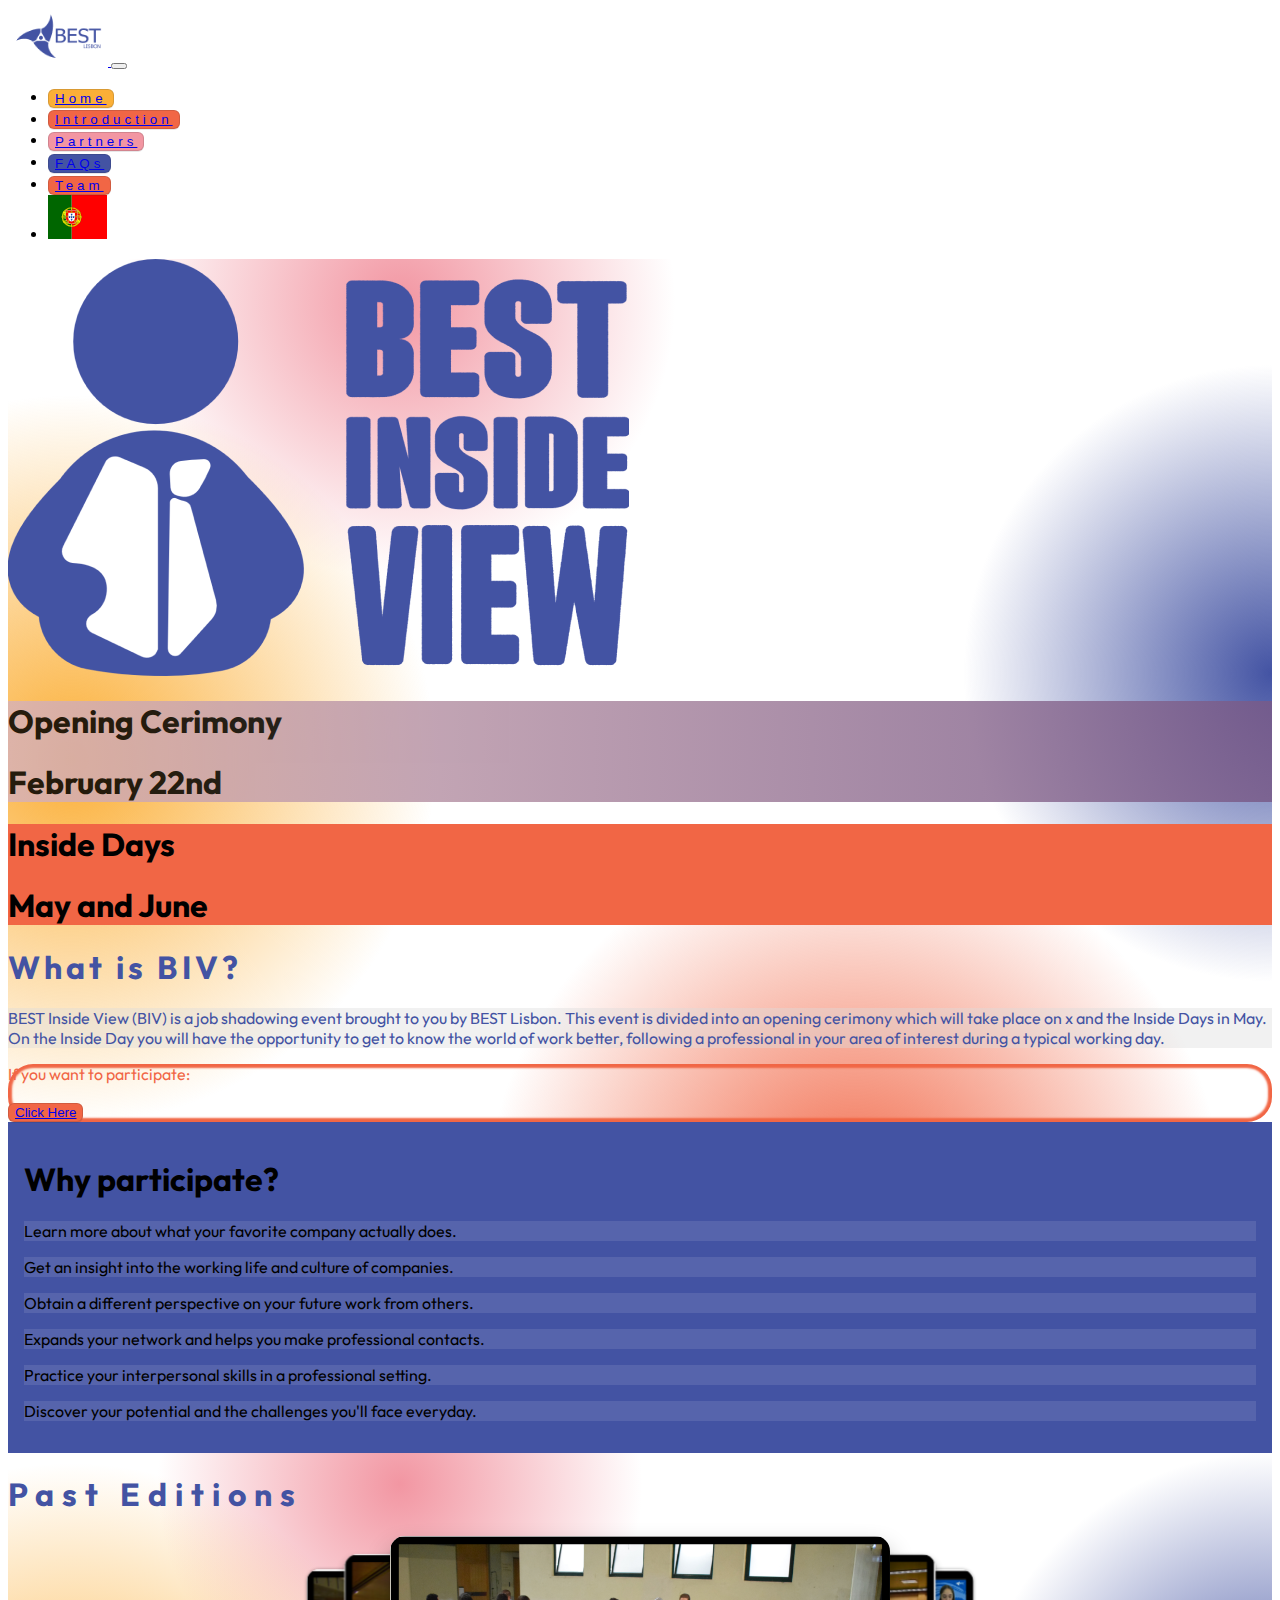
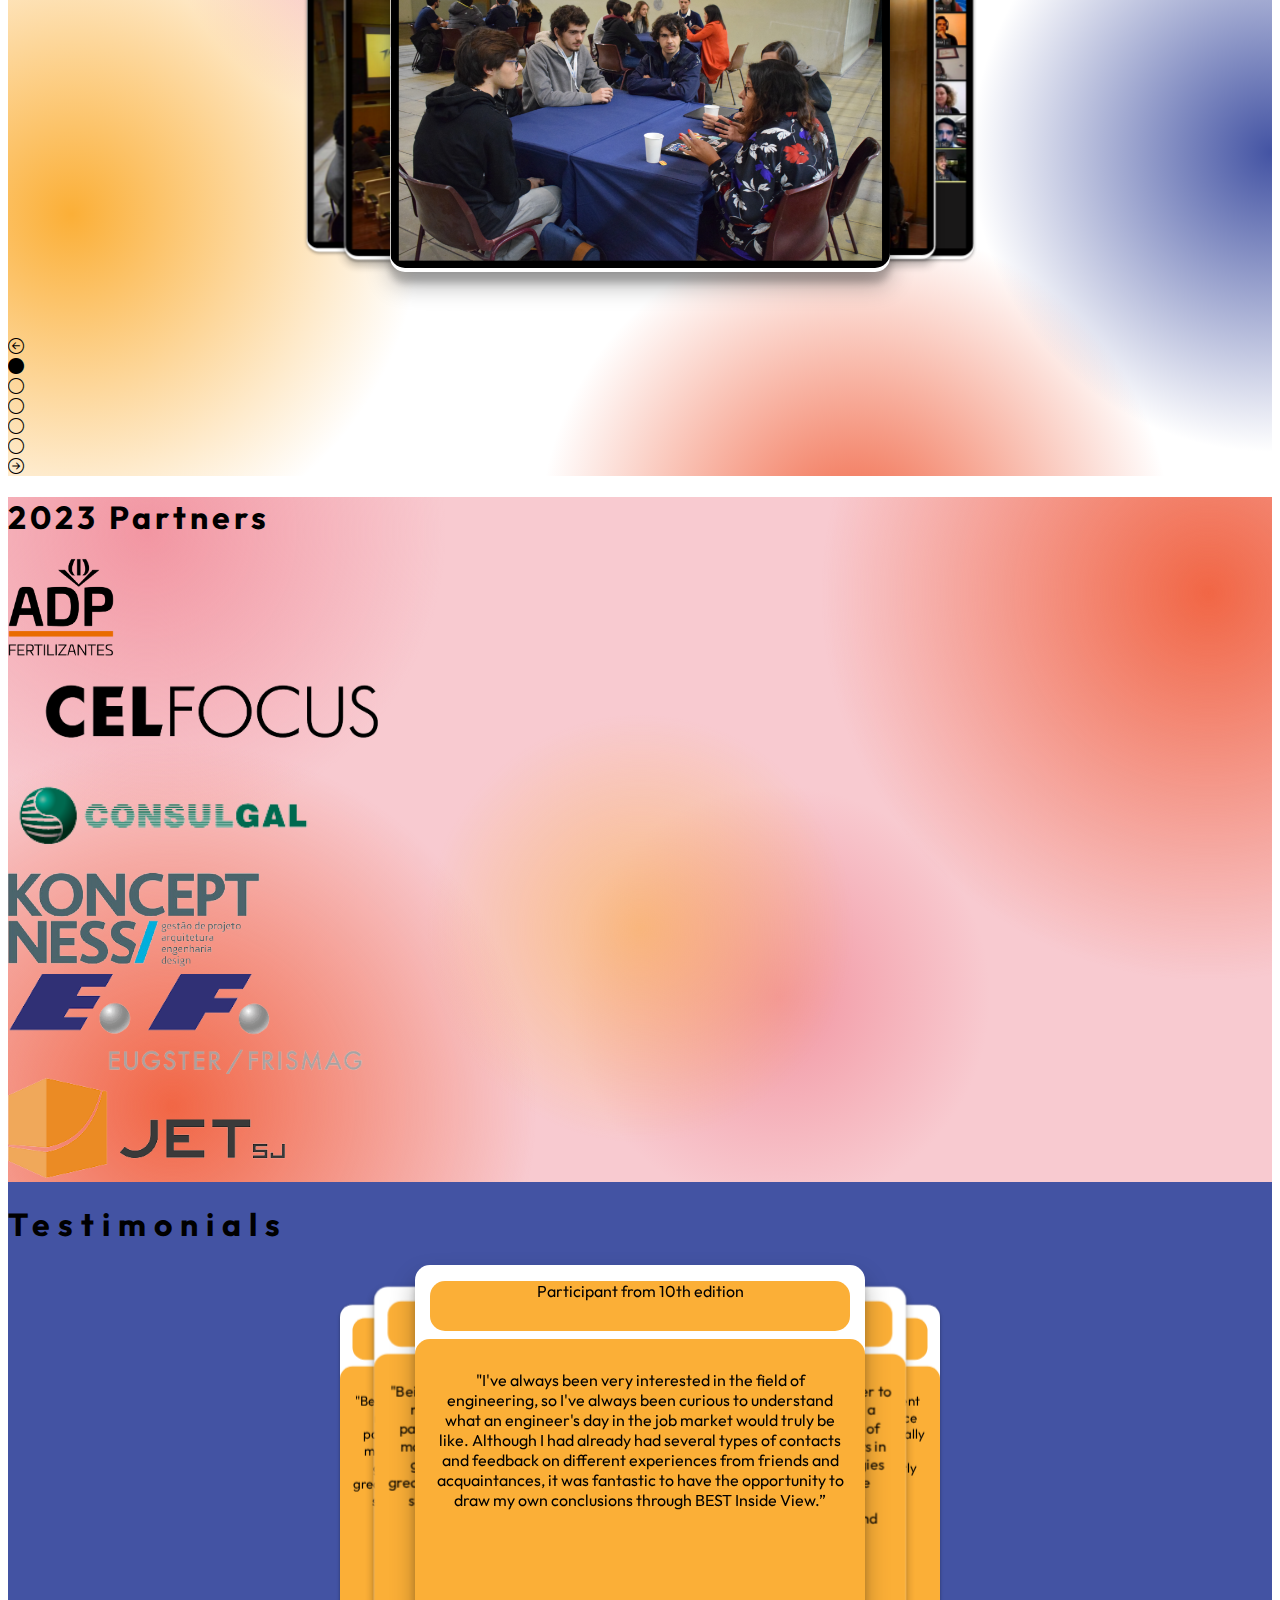
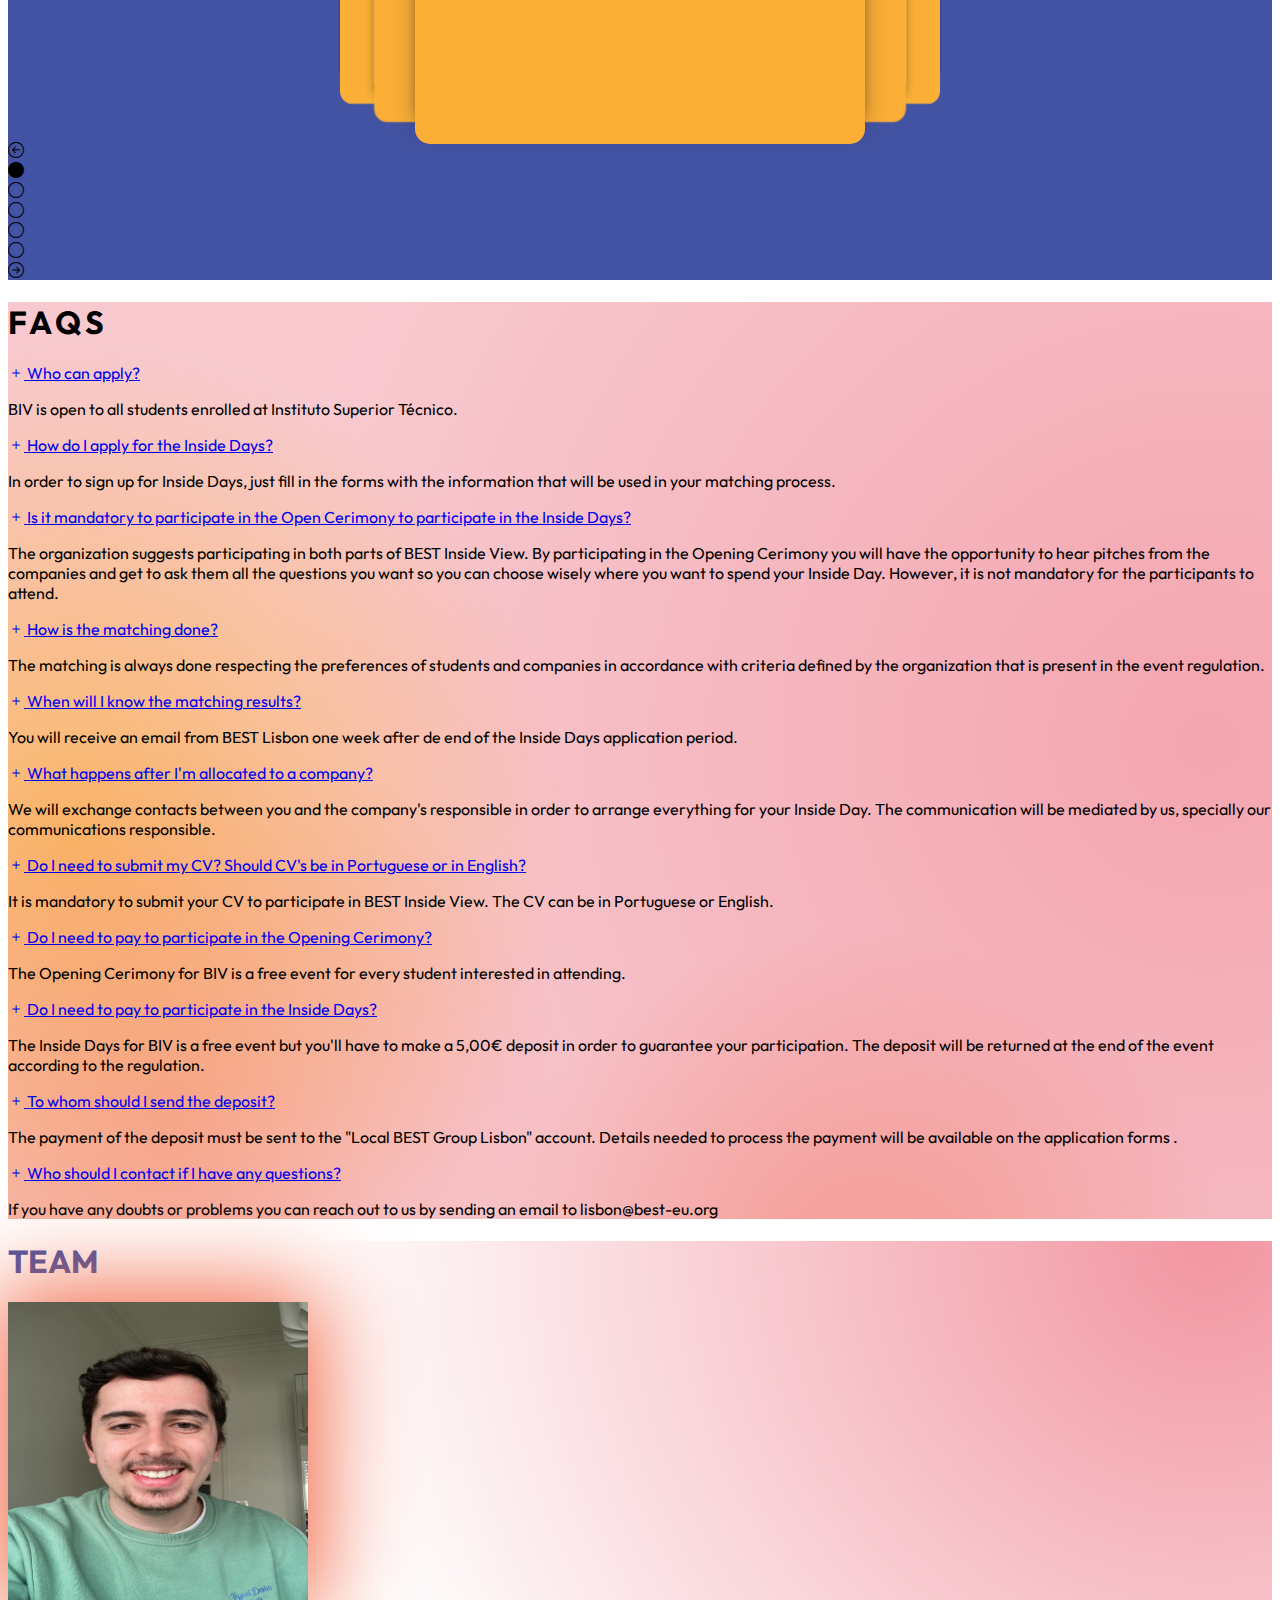
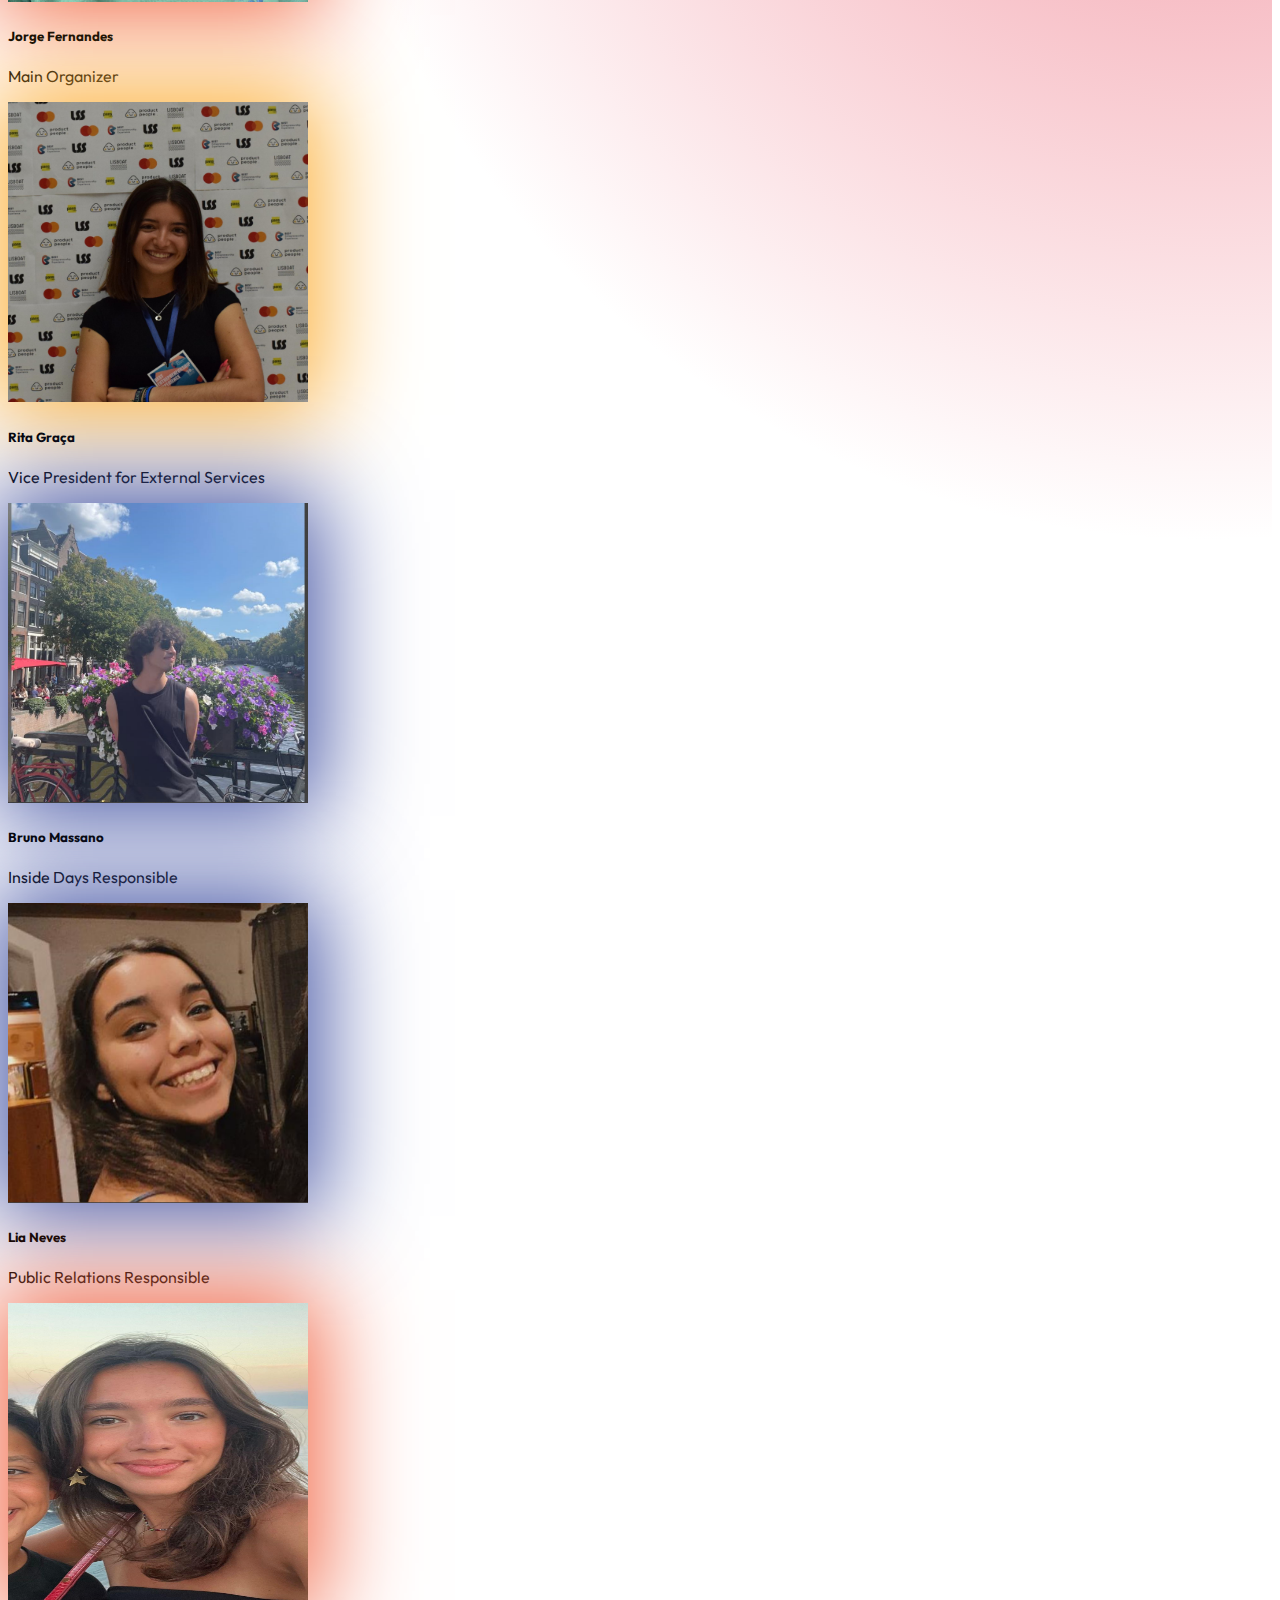
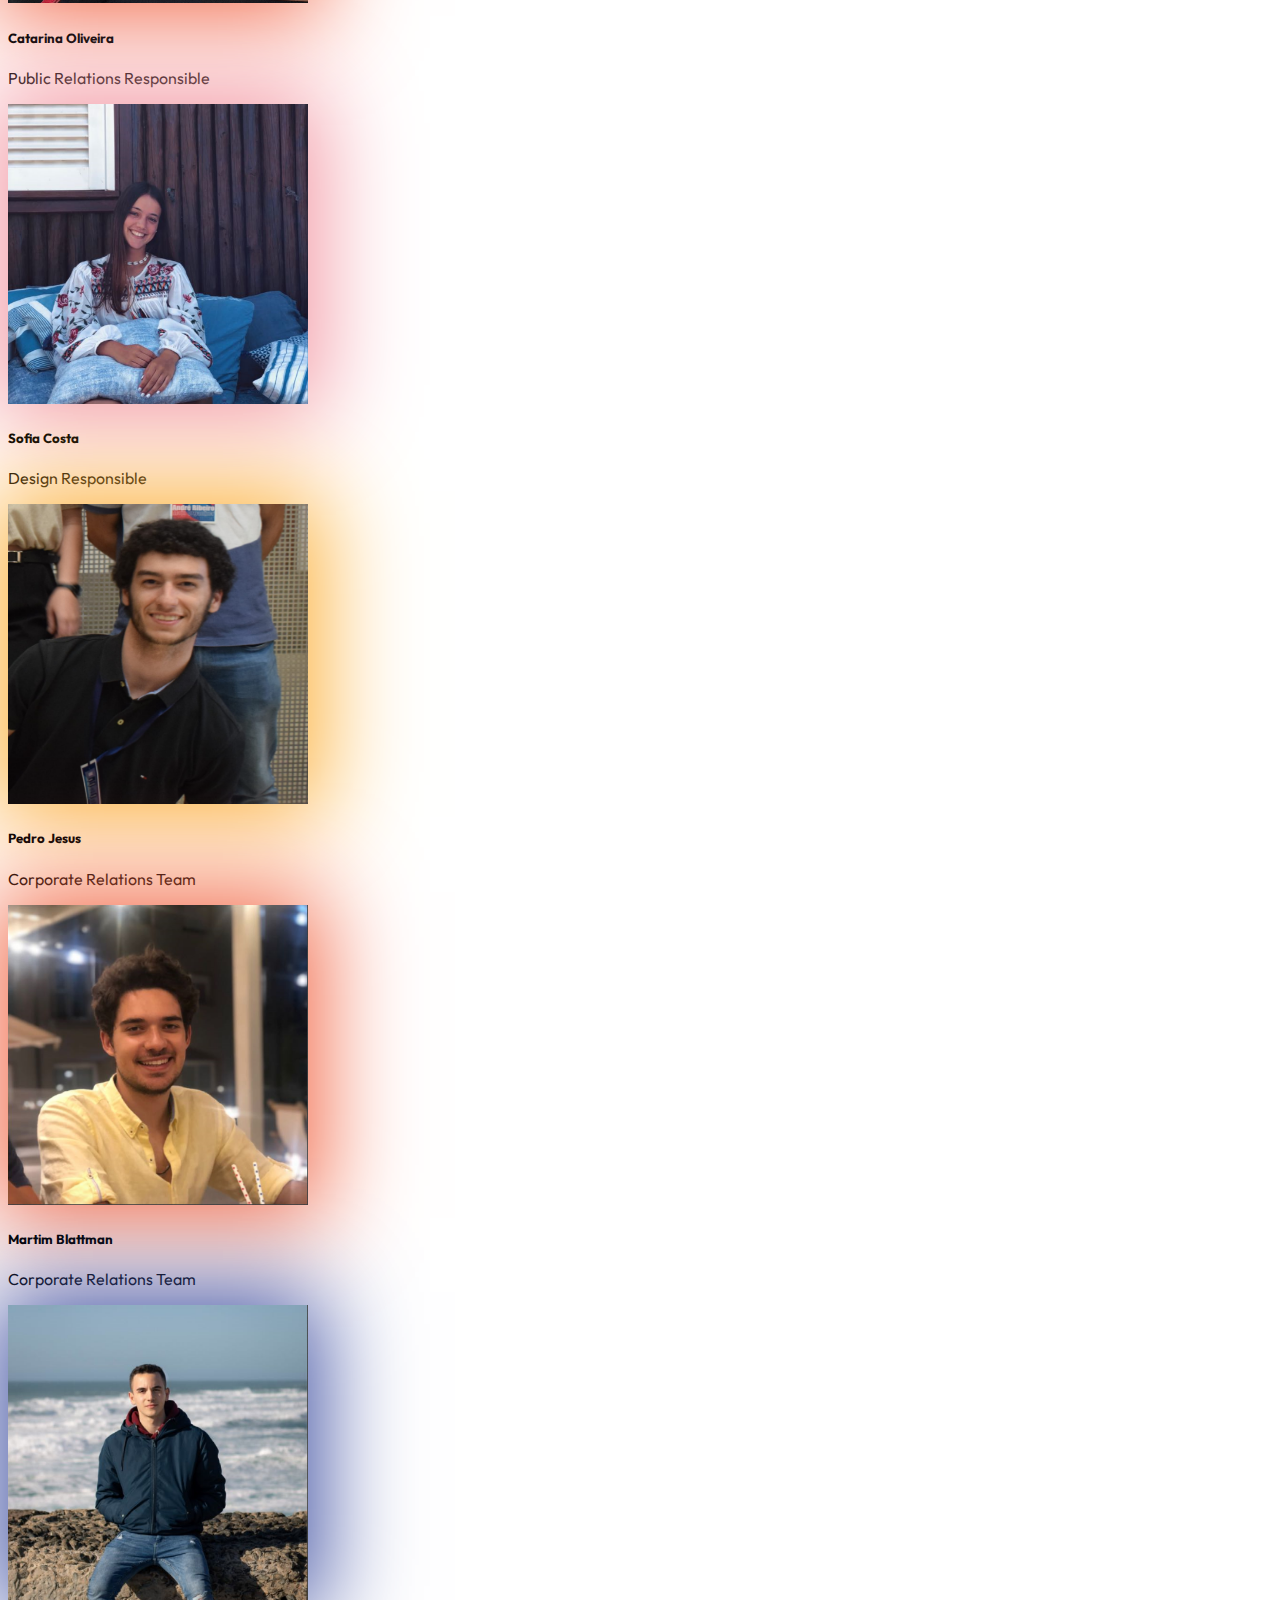
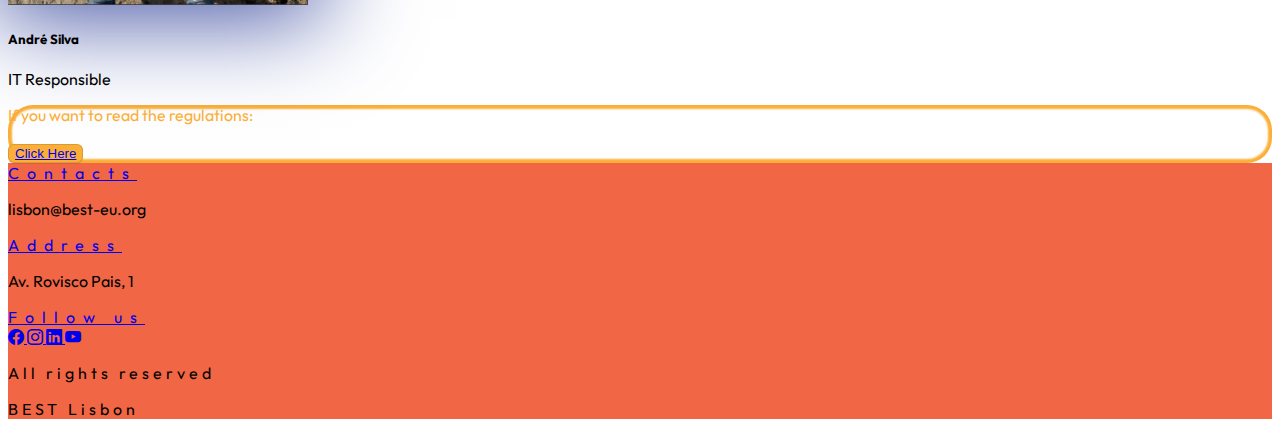
==== index.html @ 92c10d47 "pt version and finishing up" ====
<!DOCTYPE html>
<html lang="en">

<head>
  <meta charset="UTF-8">
  <meta name="viewport" content="width=device-width, initial-scale=1.0">
  <title>BEST Inside View</title>
  <link rel="preconnect" href="https://fonts.googleapis.com">
  <link rel="preconnect" href="https://fonts.gstatic.com" crossorigin>
  <link rel="stylesheet" href="https://cdn.jsdelivr.net/npm/bootstrap-icons@1.11.2/font/bootstrap-icons.min.css">
  <link href="https://fonts.googleapis.com/css2?family=Outfit:wght@100;200;300;400;500;600;700;800;900&display=swap"
    rel="stylesheet">
  <link rel="stylesheet" href="./static/style.css">
  <link rel="stylesheet" href="./static/carousel.css">
  <link rel="stylesheet" href="./static/custom_buttons.css">
  <link href="./images/biv.ico" rel="icon">
  <link href="https://cdn.jsdelivr.net/npm/bootstrap@5.3.2/dist/css/bootstrap.min.css" rel="stylesheet"
    integrity="sha384-T3c6CoIi6uLrA9TneNEoa7RxnatzjcDSCmG1MXxSR1GAsXEV/Dwwykc2MPK8M2HN" crossorigin="anonymous">
</head>

<body class="bg-light">
  <nav class="navbar sticky-top semi-transparent navbar-expand-lg shadow-lg">
    <div class="container-lg">
      <a class="navbar-brand" href="https://best.tecnico.ulisboa.pt/">
        <img src="./images/bestlisbon.png" width="100" height="58" alt="BEST Lisbon Logo" class="img-fluid">
      </a>
      <button class="navbar-toggler" type="button" data-bs-toggle="collapse" data-bs-target="#navbarSupportedContent"
        aria-controls="navbarSupportedContent" aria-expanded="false" aria-label="Toggle navigation">
        <span class="navbar-toggler-icon"></span>
      </button>
      <div class="collapse navbar-collapse" id="navbarSupportedContent">
        <ul class="navbar-nav d-flex ms-auto mb-2 mb-lg-0">
          <li class="nav-item px-2 my-2 my-lg-0">
            <button type="button" class="my-btn my-btn-yellow px-3 w-100">
              <a class="nav-link active text-white fw-semibold wider-letter-spacing" href="#">Home</a>
            </button>
          </li>
          <li class="nav-item px-2 my-2 my-lg-0">
            <button type="button" class="my-btn my-btn-orange px-3 w-100">
              <a class="nav-link active text-white fw-semibold wider-letter-spacing" href="#">Introduction</a>
            </button>
          </li>
          <li class="nav-item px-2 my-2 my-lg-0">
            <button type="button" class="my-btn my-btn-pink px-3 w-100">
              <a class="nav-link active text-white fw-semibold wider-letter-spacing" href="#partners">Partners</a>
            </button>
          </li>
          <li class="nav-item px-2 my-2 my-lg-0">
            <button type="button" class="my-btn my-btn-blue px-3 w-100">
              <a class="nav-link active text-white fw-semibold wider-letter-spacing" href="#faqs">FAQs</a>
            </button>
          </li>
          <li class="nav-item px-2 my-2 my-lg-0">
            <button type="button" class="my-btn my-btn-orange px-3 w-100">
              <a class="nav-link active text-white fw-semibold wider-letter-spacing" href="#team">Team</a>
            </button>
          </li>
          <li class="nav-item px-2 my-2 my-lg-0">
            <a href="./pt-pt.html">
              <img src="./images/pt.svg" alt="Portuguese" width="auto" height="44">
            </a>
          </li>
        </ul>
      </div>
    </div>
  </nav>

  <main class="container-fluid elipses pb-5">
    <div class="container col-xxl-8 px-4 py-5">
      <div class="row d-flex flex-lg-row align-items-center justify-content-between g-5 pt-5">
        <div class="col-12 col-sm-10 col-lg-6">
          <img src="./images/BIV_newlogo_blue.png" class="d-block mx-auto img-fluid" alt="BIV Logo" loading="lazy">
        </div>
        <div class="col-lg-6">
          <div class="row">
            <div class="container mx-md-4 my-4 text-center">
              <div id="open-cerimony-card" class="py-4 px-2 rounded-4 shadow text-light">
                <h1 class="display-6 fw-semibold">Opening Cerimony</h1>
                <h1 class="mt-4 fw-light fs-3">February 22nd</h1>
              </div>
            </div>
          </div>
          <div class="row">
            <div class="container mx-md-4 my-4 text-center">
              <div id="inside-days-card" class="py-4 px-2 rounded-4 shadow text-light">
                <h1 class="display-6 fw-semibold">Inside Days</h1>
                <h1 class="mt-4 fw-light fs-3">May and June</h1>
              </div>
            </div>
          </div>
        </div>
      </div>
    </div>

    <div class="px-4 py-5 mt-3 text-center">
      <h1 class="display-4 mt-md-5 mb-5 biv-color-text wider-letter-spacing">What is BIV?</h1>
      <div id="what-is-biv-box" class="col-lg-6 col-xxl-4 mx-auto p-5 rounded-4">
        <p class="lead biv-color-text">
          BEST Inside View (BIV) is a job shadowing event brought to you by BEST Lisbon.
          This event is divided into an opening cerimony which will take place on x and the Inside Days in
          May.
          On the Inside Day you will have the opportunity to get to know the world of work better, following a
          professional in your area of interest during a typical working day.
        </p>
      </div>
    </div>

    <div class="text-center py-5">
      <div id="click-here" class="d-inline-block">
        <p class="d-inline-block my-0 mr-1 mx-md-4 fs-5 align-middle">If you want to participate: </p>
        <button type="button" class="d-inline-block my-btn rounded-5 my-btn-orange px-4 mt-2 mt-md-0 py-2 py-md-3">
          <a class="text-decoration-none text-white fw-bold" href="#">Click Here</a>
        </button>
      </div>
    </div>
  </main>

  <div id="why-participate" class="container-fluid py-5">
    <div class="container-lg" style="background-color: rgb(67, 83, 163); padding: 1rem;">
      <div class="row text-center my-md-5">
        <div class="col text-end">
          <h1 class="display-4 fw-bold text-light">Why participate?</h1>
        </div>
      </div>
      <div class="row">
        <div class="col-md my-5 mx-md-4">
          <div class="card h-100 border-white border-2 rounded rounded-4 text-white bg-transparent">
            <div class="card-body p-4 text-center">
              <p class="fs-5">Learn more about what your favorite company actually does.</p>
            </div>
          </div>
        </div>
        <div class="col-md my-5 mx-md-4">
          <div class="card h-100 border-white border-2 rounded rounded-4 text-white bg-transparent">
            <div class="card-body p-4 text-center">
              <p class="fs-5">Get an insight into the working life and culture of companies.</p>
            </div>
          </div>
        </div>
        <div class="col-md my-5 mx-md-4">
          <div class="card h-100 border-white border-2 rounded rounded-4 text-white bg-transparent">
            <div class="card-body p-4 text-center">
              <p class="fs-5">Obtain a different perspective on your future work from others.
              </p>
            </div>
          </div>
        </div>
      </div>
      <div class="row">
        <div class="col-md my-5 mx-md-4">
          <div class="card h-100 border-white border-2 rounded rounded-4 text-white bg-transparent">
            <div class="card-body p-4 text-center">
              <p class="fs-5">Expands your network and helps you make professional contacts.</p>
            </div>
          </div>
        </div>
        <div class="col-md my-5 mx-md-4">
          <div class="card h-100 border-white border-2 rounded rounded-4 text-white bg-transparent">
            <div class="card-body p-4 text-center">
              <p class="fs-5">Practice your interpersonal skills in a professional setting.</p>
            </div>
          </div>
        </div>
        <div class="col-md my-5 mx-md-4">
          <div class="card h-100 border-white border-2 rounded rounded-4 text-white bg-transparent">
            <div class="card-body p-4 text-center">
              <p class="fs-5">Discover your potential and the challenges you'll face everyday.</p>
            </div>
          </div>
        </div>
      </div>
    </div>
  </div>

  <section id="past-editions" class="text-center elipses py-5" style="overflow-x: hidden;">
    <h1 class="display-1 fw-semibold biv-color-text wide-letter-spacing mt-md-5 mb-5">Past Editions</h1>
    <div class="container-lg py-md-5">
      <section id="slider">
        <input type="radio" name="slider" id="s1" class="past-editions-s" checked>
        <input type="radio" name="slider" id="s2" class="past-editions-s">
        <input type="radio" name="slider" id="s3" class="past-editions-s">
        <input type="radio" name="slider" id="s4" class="past-editions-s">
        <input type="radio" name="slider" id="s5" class="past-editions-s">
        <label for="s1" id="slide1">
          <img class="slider-image" src="images/carousel/bive2019.png" alt="Slide 1">
        </label>
        <label for="s2" id="slide2">
          <img class="slider-image" src="images/carousel/biv2019(1).png" alt="Slide 2">
        </label>
        <label for="s3" id="slide3">
          <img class="slider-image" src="images/carousel/BIV2020.png" alt="Slide 3">
        </label>
        <label for="s4" id="slide4">
          <img class="slider-image" src="images/carousel/biv2021(1).png" alt="Slide 4">
        </label>
        <label for="s5" id="slide5">
          <img class="slider-image" src="images/carousel/biv2021.png" alt="Slide 5">
        </label>
      </section>
      <div class="d-flex align-items-center justify-content-center">
        <i id="past-editions-prev" class="bi bi-arrow-left-circle fs-4 text-dark px-2"></i>
        <div class="text-dark px-2 fs-6 past-editions-indicator">
          <i class="bi bi-circle"></i>
        </div>
        <div class="text-dark px-2 fs-6 past-editions-indicator">
          <i class="bi bi-circle"></i>
        </div>
        <div class="text-dark px-2 fs-6 past-editions-indicator">
          <i class="bi bi-circle"></i>
        </div>
        <div class="text-dark px-2 fs-6 past-editions-indicator">
          <i class="bi bi-circle"></i>
        </div>
        <div class="text-dark px-2 fs-6 past-editions-indicator">
          <i class="bi bi-circle"></i>
        </div>
        <i id="past-editions-next" class="bi bi-arrow-right-circle fs-4 text-dark px-2"></i>
      </div>
    </div>
  </section>

  <div id="partners" class="elipses-noblue py-5 container-fluid">
    <div class="container-lg my-5">
      <div class="text-center">
        <h1 class="display-1 fw-semibold wider-letter-spacing text-light my-5">2023 Partners</h1>
      </div>
      <div class="row align-items-center">
        <div class="col-md my-5">
          <img src="./images/partners/ADP fertilizantes.png" class="d-block mx-auto img-fluid" alt="Past Editions IMG"
            loading="lazy">
        </div>
        <div class="col-md my-5">
          <img src="./images/partners/CelFocus.png" class="d-block mx-auto img-fluid" alt="Past Editions IMG"
            loading="lazy">
        </div>
      </div>
      <div class="row align-items-center">
        <div class="col-md my-5">
          <img src="./images/partners/Consulgal.png" class="d-block mx-auto img-fluid" alt="Past Editions IMG"
            loading="lazy">
        </div>
        <div class="col-md my-5">
          <img src="./images/partners/Konceptness_2-removebg-preview.png" class="d-block mx-auto img-fluid"
            alt="Past Editions IMG" loading="lazy">
        </div>
      </div>
      <div class="row align-items-center">
        <div class="col-md my-5">
          <img src="./images/partners/Eugster Frismag (1).png" class="d-block mx-auto img-fluid" alt="Past Editions IMG"
            loading="lazy">
        </div>
        <div class="col-md my-5">
          <img src="./images/partners/JETsj (1).png" class="d-block mx-auto img-fluid" alt="Past Editions IMG"
            loading="lazy">
        </div>
      </div>
    </div>
  </div>

  <section id="testimonials" class="text-center py-5 container-fluid" style="overflow-x: hidden;">
    <div class="container-lg text-center py-5">
      <h1 class="display-3 fw-semibold text-light wide-letter-spacing mb-5">Testimonials</h1>
      <div class="container-lg my-5">
        <section id="slider2">
          <input type="radio" name="slider2" id="s12" class="testimonials-s" checked>
          <input type="radio" name="slider2" id="s22" class="testimonials-s">
          <input type="radio" name="slider2" id="s32" class="testimonials-s">
          <input type="radio" name="slider2" id="s42" class="testimonials-s">
          <input type="radio" name="slider2" id="s52" class="testimonials-s">
          <label for="s12" id="slide12">
            <div class="small-colored-box">
              <p class="pt-2 fs-4">Participant from 10th edition</p>
            </div>
            <div class="bottom-box">
              <p>"I've always been very interested in the field of engineering, so I've always been
                curious
                to
                understand what an engineer's day in the job market would truly be like. Although I had already had
                several types of contacts and feedback on different experiences from friends and acquaintances, it was
                fantastic to have the opportunity to draw my own conclusions through BEST Inside View.”</p>
            </div>
          </label>
          <label for="s22" id="slide22">
            <div class="small-colored-box">
              <p class="pt-2 fs-4">Participant from 11th edition</p>
            </div>
            <div class="bottom-box">
              <p>"Being part of BIV was mind-blowing! As a student eager to dive into the engineering world, this
                experience was a game-changer. It was like peeking behind the scenes of what I've been learning in class
                and seeing how it all fits in real workplaces. Theories turned into real-life strategies right before my
                eyes. BIV allowed me to assess if the engineering path I'm pursuing really aligns with my passions and
                interests, and made me more excited and confident about my future career."</p>
            </div>
          </label>
          <label for="s32" id="slide32">
            <div class="small-colored-box">
              <p class="pt-2 fs-4">Participant from 11th edition</p>
            </div>
            <div class="bottom-box">
              <p>"In BIV, I had the privilege of attending an insightful event at Celfocus, and I am compelled to share
                my experience with great enthusiasm.
                The day proved to be exceptionally rewarding, providing a unique blend of knowledge enrichment and
                valuable insights that have significantly impacted my perspective on various aspects of my professional
                journey."</p>
            </div>
          </label>
          <label for="s42" id="slide42">
            <div class="small-colored-box">
              <p class="pt-2 fs-4">MO from 11th edition</p>
            </div>
            <div class="bottom-box">
              <p>"Being the MO was a challenge, as there is a great sense of responsibility because we want the
                experience of all parties involved to be the best possible. Each decision is made thinking of the
                students and companies to allow a greater proximity between these and, consequently, greater ease for
                students to enter the job market, while we show interesting companies that operate in different areas."
              </p>
            </div>
          </label>
          <label for="s52" id="slide52">
            <div class="small-colored-box">
              <p class="pt-2 fs-4">MO from 11th edition</p>
            </div>
            <div class="bottom-box">
              <p>"Being the MO was a challenge, as there is a great sense of responsibility because we want the
                experience of all parties involved to be the best possible. Each decision is made thinking of the
                students and companies to allow a greater proximity between these and, consequently, greater ease for
                students to enter the job market, while we show interesting companies that operate in different areas."
              </p>
            </div>
          </label>
        </section>
        <div class="d-flex align-items-center justify-content-center">
          <i id="testimonials-prev" class="bi bi-arrow-left-circle fs-4 text-light px-2"></i>
          <div class="text-light px-2 fs-6 testimonials-indicator">
            <i class="bi bi-circle"></i>
          </div>
          <div class="text-light px-2 fs-6 testimonials-indicator">
            <i class="bi bi-circle"></i>
          </div>
          <div class="text-light px-2 fs-6 testimonials-indicator">
            <i class="bi bi-circle"></i>
          </div>
          <div class="text-light px-2 fs-6 testimonials-indicator">
            <i class="bi bi-circle"></i>
          </div>
          <div class="text-light px-2 fs-6 testimonials-indicator">
            <i class="bi bi-circle"></i>
          </div>
          <i id="testimonials-next" class="bi bi-arrow-right-circle fs-4 text-light px-2"></i>
        </div>
      </div>
    </div>
  </section>

  <div id="faqs" class="container-fluid py-5 elipses-blend">
    <div class="container-lg mb-md-5">
      <h1 class="mt-5 mb-0 display-1 fw-semibold text-light wider-letter-spacing">FAQS</h1>
    </div>
    <div class="container lg py-5">
      <div class="row">
        <div class="col-md my-4">
          <a class="fs-2 link-light link-underline-opacity-0 fw-semibold" data-bs-toggle="collapse" href="#collapse3"
            role="button" aria-expanded="false" aria-controls="collapse3">
            <i class="bi bi-plus fw-semibold text-light"></i>
            Who can apply?
          </a>
          <div class="collapse" id="collapse3">
            <div class="card-body text-light">
              <p class="fs-5">
                BIV is open to all students enrolled at Instituto Superior Técnico.</p>
            </div>
          </div>
        </div>
        <div class="col-md my-4 text-md-end">
          <a class="fs-2 link-light link-underline-opacity-0 fw-semibold" data-bs-toggle="collapse" href="#collapse4"
            role="button" aria-expanded="false" aria-controls="collapse4">
            <i class="bi bi-plus fw-semibold text-light "></i>
            How do I apply for the Inside Days?
          </a>
          <div class="collapse" id="collapse4">
            <div class=" card-body text-light">
              <p class="fs-5">
                In order to sign up for Inside Days, just fill in the forms with the information that will be used in
                your
                matching process.</p>
            </div>
          </div>
        </div>
      </div>
      <div class="row">
        <div class="col-md my-4">
          <a class="fs-2 link-light link-underline-opacity-0 fw-semibold" data-bs-toggle="collapse" href="#collapse5"
            role="button" aria-expanded="false" aria-controls="collapse5">
            <i class="bi bi-plus fw-semibold text-light "></i>
            Is it mandatory to participate in the Open Cerimony to participate in the Inside Days?
          </a>
          <div class="collapse" id="collapse5">
            <div class=" card-body text-light">
              <p class="fs-5">
                The organization suggests participating in both parts of BEST Inside View.
                By participating in the Opening Cerimony you will have the opportunity to hear pitches
                from the companies and get to ask them all the questions you want so you can choose
                wisely where you want to spend your Inside Day. However, it is not mandatory for the participants
                to attend.</p>
            </div>
          </div>
        </div>
        <div class="col-md my-4 text-md-end">
          <a class="fs-2 link-light link-underline-opacity-0 fw-semibold" data-bs-toggle="collapse" href="#collapse6"
            role="button" aria-expanded="false" aria-controls="collapse6">
            <i class="bi bi-plus fw-semibold text-light "></i>
            How is the matching done?
          </a>
          <div class="collapse" id="collapse6">
            <div class=" card-body text-light">
              <p class="fs-5">
                The matching is always done respecting the preferences of students and companies in accordance with
                criteria defined by the organization that is present in the event regulation.</p>
            </div>
          </div>
        </div>
      </div>
      <div class="row">
        <div class="col-md my-4">
          <a class="fs-2 link-light link-underline-opacity-0 fw-semibold" data-bs-toggle="collapse" href="#collapse7"
            role="button" aria-expanded="false" aria-controls="collapse7">
            <i class="bi bi-plus fw-semibold text-light "></i>
            When will I know the matching results?
          </a>
          <div class="collapse" id="collapse7">
            <div class=" card-body text-light">
              <p class="fs-5">
                You will receive an email from BEST Lisbon one week after de end of the Inside Days application period.
              </p>
            </div>
          </div>
        </div>
        <div class="col-md my-4 text-md-end">
          <a class="fs-2 link-light link-underline-opacity-0 fw-semibold" data-bs-toggle="collapse" href="#collapse8"
            role="button" aria-expanded="false" aria-controls="collapse8">
            <i class="bi bi-plus fw-semibold text-light "></i>
            What happens after I'm allocated to a company?
          </a>
          <div class="collapse" id="collapse8">
            <div class=" card-body text-light">
              <p class="fs-5">
                We will exchange contacts between you and the company's responsible in order to arrange everything for
                your Inside Day. The communication will be mediated by us, specially our communications responsible.
              </p>
            </div>
          </div>
        </div>
      </div>
      <div class="row">
        <div class="col-md my-4">
          <a class="fs-2 link-light link-underline-opacity-0 fw-semibold" data-bs-toggle="collapse" href="#collapse9"
            role="button" aria-expanded="false" aria-controls="collapse9">
            <i class="bi bi-plus fw-semibold text-light "></i>
            Do I need to submit my CV? Should CV's be in Portuguese or in English?
          </a>
          <div class="collapse" id="collapse9">
            <div class=" card-body text-light">
              <p class="fs-5">
                It is mandatory to submit your CV to participate in BEST Inside View. The CV can be in Portuguese or
                English.
              </p>
            </div>
          </div>
        </div>
        <div class="col-md my-4 text-md-end">
          <a class="fs-2 link-light link-underline-opacity-0 fw-semibold" data-bs-toggle="collapse" href="#collapse10"
            role="button" aria-expanded="false" aria-controls="collapse10">
            <i class="bi bi-plus fw-semibold text-light "></i>
            Do I need to pay to participate in the Opening Cerimony?
          </a>
          <div class="collapse" id="collapse10">
            <div class=" card-body text-light">
              <p class="fs-5">
                The Opening Cerimony for BIV is a free event for every student interested in attending.
              </p>
            </div>
          </div>
        </div>
      </div>
      <div class="row">
        <div class="col-md my-4">
          <a class="fs-2 link-light link-underline-opacity-0 fw-semibold" data-bs-toggle="collapse" href="#collapse11"
            role="button" aria-expanded="false" aria-controls="collapse11">
            <i class="bi bi-plus fw-semibold text-light"></i>
            Do I need to pay to participate in the Inside Days?
          </a>
          <div class="collapse" id="collapse11">
            <div class=" card-body text-light">
              <p class="fs-5">The Inside Days for BIV is a free event but you'll have to make a 5,00€ deposit in order
                to guarantee your
                participation. The deposit will be returned at the end of the event according to the regulation.
              </p>
            </div>
          </div>
        </div>
        <div class="col-md my-4 text-md-end">
          <a class="fs-2 link-light link-underline-opacity-0 fw-semibold" data-bs-toggle="collapse" href="#collapse12"
            role="button" aria-expanded="false" aria-controls="collapse12">
            <i class="bi bi-plus fw-semibold text-light "></i>
            To whom should I send the deposit?
          </a>
          <div class="collapse" id="collapse12">
            <div class=" card-body text-light">
              <p class="fs-5">
                The payment of the deposit must be sent to the "Local BEST Group Lisbon" account. Details needed to
                process the payment will be available on the application forms .
              </p>
            </div>
          </div>
        </div>
      </div>
      <div class="row">
        <a class="fs-2 link-light link-underline-opacity-0 fw-semibold" data-bs-toggle="collapse" href="#collapse13"
          role="button" aria-expanded="false" aria-controls="collapse13">
          <i class="bi bi-plus fw-semibold  text-light"></i>
          Who should I contact if I have any questions?
        </a>
        <div class="collapse" id="collapse13">
          <div class=" card-body text-light">
            <p class="fs-5">If you have any doubts or problems you can reach out to us by
              sending an email to lisbon@best-eu.org
            </p>
          </div>
        </div>
      </div>
    </div>
  </div>

  <div id="team" class="py-5 container-fluid elipses-team">
    <div class="container-lg text-end my-md-5">
      <h1 class="display-1 fw-semibold biv-color-text">TEAM</h1>
    </div>
    <div class="container-lg">
      <div class="row py-5">
        <div class="col-md text-center mx-md-4 my-2 my-md-0">
          <img src="./images/team/JorgeFernandes.jpeg" alt="Jorge Fernandes" width="300" height="300"
            class="object-fit-cover orange-highlight">
          <div class="py-3">
            <h5 class="display-6">Jorge Fernandes</h5>
            <p class="lead">Main Organizer</p>
          </div>
        </div>
        <div class="col-md text-center mx-md-4 my-2 my-md-0">
          <img src="./images/team/RitaGraca.jpeg" alt="Jorge Fernandes" width="300" height="300"
            class="object-fit-cover yellow-highlight">
          <div class="py-3">
            <h5 class="display-6">Rita Graça</h5>
            <p class="lead">Vice President for External Services</p>
          </div>
        </div>
        <div class="col-md text-center mx-md-4 my-2 my-md-0">
          <img src="./images/team/BrunoMassano.png" alt="Jorge Fernandes" width="300" height="300"
            class="object-fit-cover blue-highlight">
          <div class="py-3">
            <h5 class="display-6">Bruno Massano</h5>
            <p class="lead">Inside Days Responsible</p>
          </div>
        </div>
      </div>
      <div class="row py-5">
        <div class="col-md text-center mx-md-4 my-2 my-md-0">
          <img src="./images/team/LiaNeves.png" alt="Jorge Fernandes" width="300" height="300"
            class="object-fit-cover blue-highlight">
          <div class="py-3">
            <h5 class="display-6">Lia Neves</h5>
            <p class="lead">Public Relations Responsible</p>
          </div>
        </div>
        <div class="col-md text-center mx-md-4 my-2 my-md-0">
          <img src="./images/team/CatarinaOliveira.jpeg" alt="Jorge Fernandes" width="300" height="300"
            class="object-fit-cover orange-highlight">
          <div class="py-3">
            <h5 class="display-6">Catarina Oliveira</h5>
            <p class="lead">Public Relations Responsible</p>
          </div>
        </div>
        <div class="col-md text-center mx-md-4 my-2 my-md-0">
          <img src="./images/team/SofiaCosta.png" alt="Jorge Fernandes" width="300" height="300"
            class="object-fit-cover pink-highlight">
          <div class="py-3">
            <h5 class="display-6">Sofia Costa</h5>
            <p class="lead">Design Responsible</p>
          </div>
        </div>
      </div>
      <div class="row py-5">
        <div class="col-md text-center mx-md-4 my-2 my-md-0">
          <img src="./images/team/PedroJesus_CR.jpg" alt="Jorge Fernandes" width="300" height="300"
            class="object-fit-cover yellow-highlight">
          <div class="py-3">
            <h5 class="display-6">Pedro Jesus</h5>
            <p class="lead">Corporate Relations Team</p>
          </div>
        </div>
        <div class="col-md text-center mx-md-4 my-2 my-md-0">
          <img src="./images/team/MartimBlattman.png" alt="Jorge Fernandes" width="300" height="300"
            class="object-fit-cover orange-highlight">
          <div class="py-3">
            <h5 class="display-6">Martim Blattman</h5>
            <p class="lead">Corporate Relations Team</p>
          </div>
        </div>
        <div class="col-md text-center mx-md-4 my-2 my-md-0">
          <img src="./images/team/AndreSilva.png" alt="Jorge Fernandes" width="300" height="300"
            class="object-fit-cover blue-highlight">
          <div class="py-3">
            <h5 class="display-6">André Silva</h5>
            <p class="lead">IT Responsible</p>
          </div>
        </div>
      </div>
    </div>
    <div class="text-center py-5">
      <div id="read-regulations" class="d-inline-block mt-md-5">
        <p class="d-inline-block my-0 mr-2 mx-md-4 fs-5 align-middle">If you want to read the regulations: </p>
        <button type="button" class="d-inline-block my-btn rounded-5 my-btn-yellow px-4 mt-2 mt-md-0 py-2 py-md-3">
          <a class="text-decoration-none text-white fw-bold" href="#">Click Here</a>
        </button>
      </div>
    </div>
  </div>

  <footer class="container-fluid pt-5" id="footer">
    <div class="container">
      <footer class="py-3 py-4">
        <div class="row justify-content-between border-bottom border-2 pb-3 mb-3">
          <div class="col-md my-3 my-md-0">
            <div class="text-center">
              <a href="#" class="fs-4 nav-link px-2 text-light wide-letter-spacing">Contacts</a>
              <p class="text-light fs-6 mt-2">lisbon@best-eu.org</p>
            </div>
          </div>
          <div class="col-md my-3 my-md-0">
            <div class="text-center">
              <a href="#" class="fs-4 nav-link px-2 text-light wide-letter-spacing">Address</a>
              <p class="text-light fs-6 mt-2">Av. Rovisco Pais, 1</p>
            </div>
          </div>
          <div class="col-md my-3 my-md-0">
            <div class="text-center">
              <a href="#" class="fs-4 nav-link px-2 text-light wide-letter-spacing">Follow us</a>
              <div class="d-flex justify-content-center mt-2">
                <a href="https://www.facebook.com/bestlisboa">
                  <i class="bi bi-facebook text-light fs-5 px-2"></i>
                </a>
                <a href="https://www.instagram.com/best.lisbon/">
                  <i class="bi bi-instagram text-light fs-5 px-2"></i>
                </a>
                <a href="https://www.linkedin.com/company/best-lisboa/mycompany/">
                  <i class="bi bi-linkedin text-light fs-5 px-2"></i>
                </a>
                <a href="https://www.youtube.com/user/BESTLisboa">
                  <i class="bi bi-youtube text-light fs-5 px-2"></i>
                </a>
              </div>
            </div>
          </div>
        </div>
        <div class="py-2">
          <p class="fs-4 text-center text-light wider-letter-spacing">All rights reserved</p>
          <p class="fs-4 text-center text-light wider-letter-spacing">BEST Lisbon</p>
        </div>
      </footer>
    </div>
  </footer>

  <script src="./scripts/index.js"></script>
  <script src="https://cdn.jsdelivr.net/npm/bootstrap@5.3.2/dist/js/bootstrap.bundle.min.js"
    integrity="sha384-C6RzsynM9kWDrMNeT87bh95OGNyZPhcTNXj1NW7RuBCsyN/o0jlpcV8Qyq46cDfL"
    crossorigin="anonymous"></script>
</body>

</html>
---- static/style.css ----
body {
    font-family: 'Outfit', sans-serif !important;
}

@media screen and (max-width: 768px) {
    ::-webkit-scrollbar {
        -webkit-appearance: none;
    }
}

.semi-transparent {
    background-color: rgba(255, 255, 255, 0.65);
}

.color-ball-blue {
    background: radial-gradient(circle at 50% 50%, rgba(67, 83, 163, 0.5) 0%, rgba(67, 83, 163, 0) 75%) !important;
}

.blue-highlight {
    box-shadow: 0 0 10vh 1vw #4353A3;
}

.yellow-highlight {
    box-shadow: 0 0 10vh 1vw #fbaf37;
}

.pink-highlight {
    box-shadow: 0 0 10vh 1vw #f296a2;
}

.orange-highlight {
    box-shadow: 0 0 10vh 1vw #f16645;
}

.biv-color-text {
    color: #4353A3;
}

.wider-letter-spacing {
    letter-spacing: .25rem;
}

.wide-letter-spacing {
    letter-spacing: 0.5rem;
}

.elipses {
    background:
        radial-gradient(circle at 100% 48%, rgba(67, 83, 163, 1) 0%, rgba(67, 83, 163, 0) 23%),
        radial-gradient(circle at 67% 110%, rgba(241, 102, 69, 1) 0%, rgba(67, 83, 163, 0) 29%),
        radial-gradient(circle at 5% 58%, rgba(251, 175, 55, 1) 0%, rgba(67, 83, 163, 0) 28%),
        radial-gradient(circle at 31% 5%, rgba(242, 150, 162, 1) 0%, rgba(67, 83, 163, 0) 23%);
}

.elipses-noblue {
    background:
        radial-gradient(circle at 95% 14%, rgba(241, 102, 69, 1) 0%, rgba(67, 83, 163, 0) 29%),
        radial-gradient(circle at 13% 89%, rgba(241, 102, 69, 1) 0%, rgba(67, 83, 163, 0) 29%),
        radial-gradient(circle at 50% 63%, rgba(251, 175, 55, 0.5) 0%, rgba(67, 83, 163, 0) 28%),
        radial-gradient(circle at 11% 5%, rgba(242, 150, 162, 1) 0%, rgba(67, 83, 163, 0) 23%),
        radial-gradient(circle at 61% 73%, rgba(242, 150, 162, 1) 0%, rgba(67, 83, 163, 0) 23%);
}

.elipses-blend {
    background:
        radial-gradient(circle at 13% 89%, rgba(241, 102, 69, 0.32) 0%, rgba(67, 83, 163, 0) 29%),
        radial-gradient(circle at 67% 110%, rgba(241, 102, 69, 0.43) 0%, rgba(67, 83, 163, 0) 29%),
        radial-gradient(circle at 5% 58%, rgba(251, 175, 55, 0.68) 0%, rgba(67, 83, 163, 0) 38%),
        radial-gradient(circle at 95% 48%, rgba(242, 150, 162, 0.7) 0%, rgba(67, 83, 163, 0) 73%);
}

.elipses-team {
    background:
        radial-gradient(circle at 95% 0%, rgba(242, 150, 162, 1) 0%, rgba(67, 83, 163, 0) 23%);
}

/* Add custom CSS for transparent cards with a white border */
.card.border-white {
    /* Semi-transparent background */
    background-color: rgba(255, 255, 255, 0.1) !important;
    height: 100% !important;
}

/* This ensures the cards have equal height and width regardless of the content */
.row-equal>div[class*='col-']>.card {
    display: flex;
    flex-direction: column;
}

.card-body.text-center {
    flex-grow: 1;
}

#click-here {
    box-shadow: inset 0 0 2px 4px #f16645;
    border-radius: 25px;
    color: #f16645;
}

#read-regulations {
    box-shadow: inset 0 0 2px 4px #fbaf37;
    border-radius: 25px;
    color: #fbaf37;
}

@media screen and (max-width: 576px) {
    #click-here {
        box-shadow: initial;
    }

    #read-regulations {
        box-shadow: initial;
    }
}

#what-is-biv-box {
    background: rgba(220, 220, 220, 0.4);
}

#open-cerimony-card {
    background: -webkit-linear-gradient(0deg, #D8B2B6, #785A88);
    opacity: 85%;
}

#inside-days-card {
    background-color: #F16645;
}

#why-participate,
#testimonials {
    background-color: #4353A3;
}

#partners,
#faqs {
    background-color: rgba(242, 150, 162, 0.5);
}

#partners img {
    height: 100px;
    /* Set the desired height for the images */
    width: auto;
    /* Maintain aspect ratio */
    max-width: 100%;
    /* Ensure images don't exceed their container */
}

#footer {
    background-color: #F16645;
}
---- static/carousel.css ----
[type=radio] {
  display: none;
}

#slider {
  height: 75vw;
  max-height: 400px;
  position: relative;
  perspective: 1000px;
  transform-style: preserve-3d;
}

#slider label {
  margin: auto;
  max-width: 100%;
  width: 500px;
  height: auto;
  position: absolute;
  left: 0;
  right: 0;
  cursor: pointer;
  transition: transform 0.4s ease-in;
  border-radius: 15px;
}

.slider-image {
  max-width: 100%;
  width: 500px;
  /* Set the desired width for your images */
  height: auto;
  /* Maintain aspect ratio */
  object-fit: cover;
  border-radius: 15px;
}

#s1:checked~#slide4,
#s2:checked~#slide5,
#s3:checked~#slide1,
#s4:checked~#slide2,
#s5:checked~#slide3 {
  box-shadow: 0 1px 4px 0 rgba(0, 0, 0, .37);
  transform: translate3d(-30%, 0, -200px);
}

#s1:checked~#slide5,
#s2:checked~#slide1,
#s3:checked~#slide2,
#s4:checked~#slide3,
#s5:checked~#slide4 {
  box-shadow: 0 6px 10px 0 rgba(0, 0, 0, .3), 0 2px 2px 0 rgba(0, 0, 0, .2);
  transform: translate3d(-15%, 0, -100px);
}

#s1:checked~#slide1,
#s2:checked~#slide2,
#s3:checked~#slide3,
#s4:checked~#slide4,
#s5:checked~#slide5 {
  box-shadow: 0 13px 25px 0 rgba(0, 0, 0, .3), 0 11px 7px 0 rgba(0, 0, 0, .19);
  transform: translate3d(0, 0, 0);
}

#s1:checked~#slide2,
#s2:checked~#slide3,
#s3:checked~#slide4,
#s4:checked~#slide5,
#s5:checked~#slide1 {
  box-shadow: 0 6px 10px 0 rgba(0, 0, 0, .3), 0 2px 2px 0 rgba(0, 0, 0, .2);
  transform: translate3d(15%, 0, -100px);
}

#s1:checked~#slide3,
#s2:checked~#slide4,
#s3:checked~#slide5,
#s4:checked~#slide1,
#s5:checked~#slide2 {
  box-shadow: 0 1px 4px 0 rgba(0, 0, 0, .37);
  transform: translate3d(30%, 0, -200px);
}

#slide1,
#slide2,
#slide3,
#slide4,
#slide5 {
  background: #ffffff;
}

.small-colored-box {
  width: 420px;
  max-width: 100%;
  height: 50px;
  background-color: #FBAF37;
  margin: 8px auto;
  border-radius: 15px;
  text-align: center;
}

.bottom-box {
  padding: 15px;
  text-align: center;
  width: 420px;
  max-width: 100%;
  height: 65vh;
  max-height: 375px;
  background-color: #FBAF37;
  border-radius: 15px;
  margin: 0 auto;
}

#slider2 {
  min-height: 475px;
  position: relative;
  perspective: 1000px;
  transform-style: preserve-3d;
}

#slider2 label {
  margin: auto;
  width: 450px;
  max-width: 100%;
  height: 75vh;
  max-height: 450px;
  position: absolute;
  left: 0;
  right: 0;
  cursor: pointer;
  transition: transform 0.4s ease-in;
  border-radius: 15px;
}

#s12:checked~#slide42,
#s22:checked~#slide52,
#s32:checked~#slide12,
#s42:checked~#slide22,
#s52:checked~#slide32 {
  box-shadow: 0 1px 4px 0 rgba(0, 0, 0, .37);
  transform: translate3d(-30%, 0, -200px);
}

#s12:checked~#slide52,
#s22:checked~#slide12,
#s32:checked~#slide22,
#s42:checked~#slide32,
#s52:checked~#slide42 {
  box-shadow: 0 6px 10px 0 rgba(0, 0, 0, .3), 0 2px 2px 0 rgba(0, 0, 0, .2);
  transform: translate3d(-15%, 0, -100px);
}

#s12:checked~#slide12,
#s22:checked~#slide22,
#s32:checked~#slide32,
#s42:checked~#slide42,
#s52:checked~#slide52 {
  box-shadow: 0 13px 25px 0 rgba(0, 0, 0, .3), 0 11px 7px 0 rgba(0, 0, 0, .19);
  transform: translate3d(0, 0, 0);
}

#s12:checked~#slide22,
#s22:checked~#slide32,
#s32:checked~#slide42,
#s42:checked~#slide52,
#s52:checked~#slide12 {
  box-shadow: 0 6px 10px 0 rgba(0, 0, 0, .3), 0 2px 2px 0 rgba(0, 0, 0, .2);
  transform: translate3d(15%, 0, -100px);
}

#s12:checked~#slide32,
#s22:checked~#slide42,
#s32:checked~#slide52,
#s42:checked~#slide12,
#s52:checked~#slide22 {
  box-shadow: 0 1px 4px 0 rgba(0, 0, 0, .37);
  transform: translate3d(30%, 0, -200px);
}

#slide12,
#slide22,
#slide32,
#slide42,
#slide52 {
  background: #ffffff;
}
---- static/custom_buttons.css ----
.my-btn {
    appearance: none;
    border: 1px solid rgba(27, 31, 35, .15);
    border-radius: 6px;
    box-shadow: rgba(27, 31, 35, .1) 0 1px 0;
    box-sizing: border-box;
    cursor: pointer;
    display: inline-block;
    position: relative;
    user-select: none;
    -webkit-user-select: none;
    touch-action: manipulation;
    vertical-align: middle;
    white-space: nowrap;
}

.my-btn:focus:not(:focus-visible):not(.focus-visible) {
    box-shadow: none;
    outline: none;
}

.my-btn:focus {
    outline: none;
}

.my-btn:disabled {
    border-color: rgba(27, 31, 35, .1);
    color: rgba(255, 255, 255, .8);
    cursor: default;
}

.my-btn:active {
    box-shadow: rgba(20, 70, 32, .2) 0 1px 0 inset;
}

.my-btn-yellow {
    background-color: #fbaf37;
}

.my-btn-yellow:hover {
    background-color: #c98c2c;
}

.my-btn-yellow:focus {
    box-shadow: rgba(201, 140, 44, .4) 0 0 0 3px;
}

.my-btn-yellow:disabled {
    background-color: #fcbf5f;
}

.my-btn-yellow:active {
    background-color: #e29e32;
}

.my-btn-pink {
    background-color: #f296a2;
}

.my-btn-pink:hover {
    background-color: #c27882;
}

.my-btn-pink:focus {
    box-shadow: rgba(194, 120, 130, .4) 0 0 0 3px;
}

.my-btn-pink:disabled {
    background-color: #f5abb5;
}

.my-btn-pink:active {
    background-color: #da8792;
}

.my-btn-blue {
    background-color: #4353a3;
}

.my-btn-blue:hover {
    background-color: #364282;
}

.my-btn-blue:focus {
    box-shadow: rgba(54, 66, 130, .4) 0 0 0 3px;
}

.my-btn-blue:disabled {
    background-color: #6975b5;
}

.my-btn-blue:active {
    background-color: #3c4b93;
}

.my-btn-orange {
    background-color: #f16645;
}

.my-btn-orange:hover {
    background-color: #c15237;
}

.my-btn-orange:focus {
    box-shadow: rgba(193, 82, 55, .4) 0 0 0 3px;
}

.my-btn-orange:disabled {
    background-color: #f4856a;
}

.my-btn-orange:active {
    background-color: #d95c3e;
}
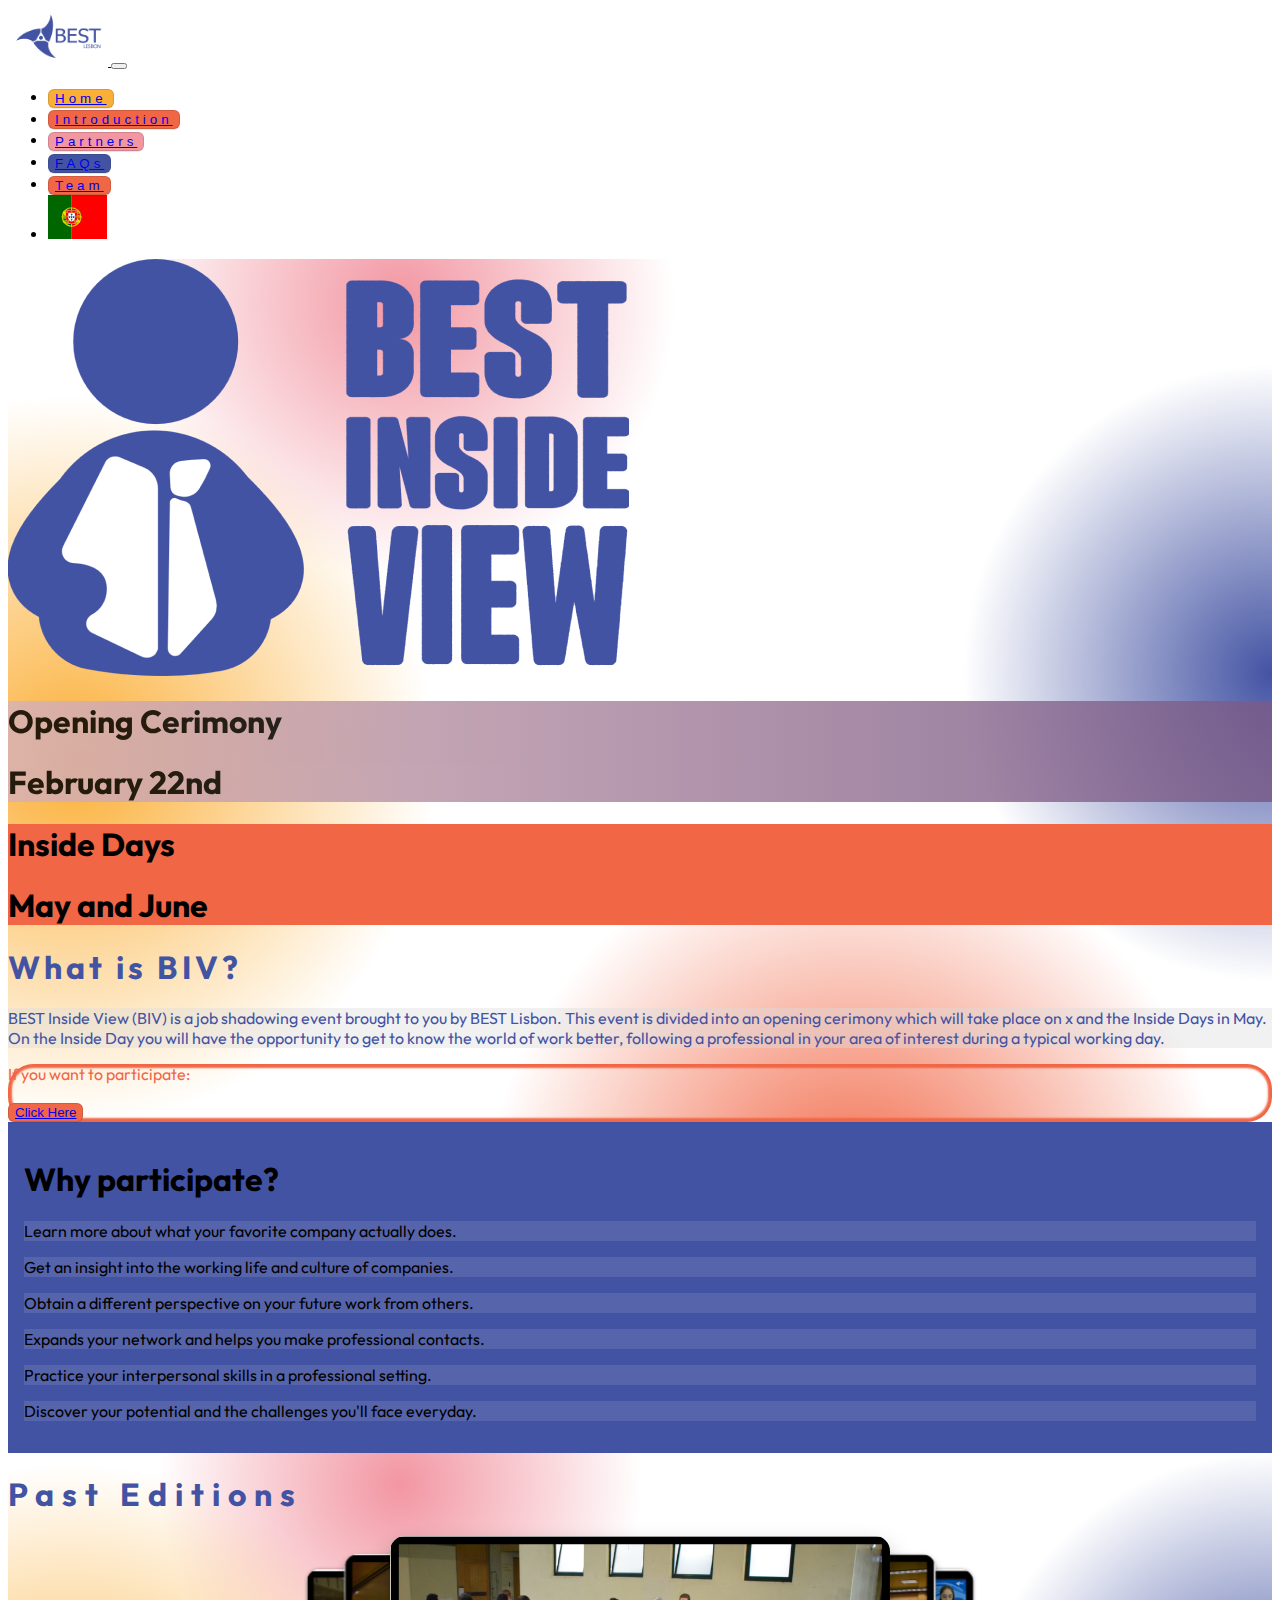
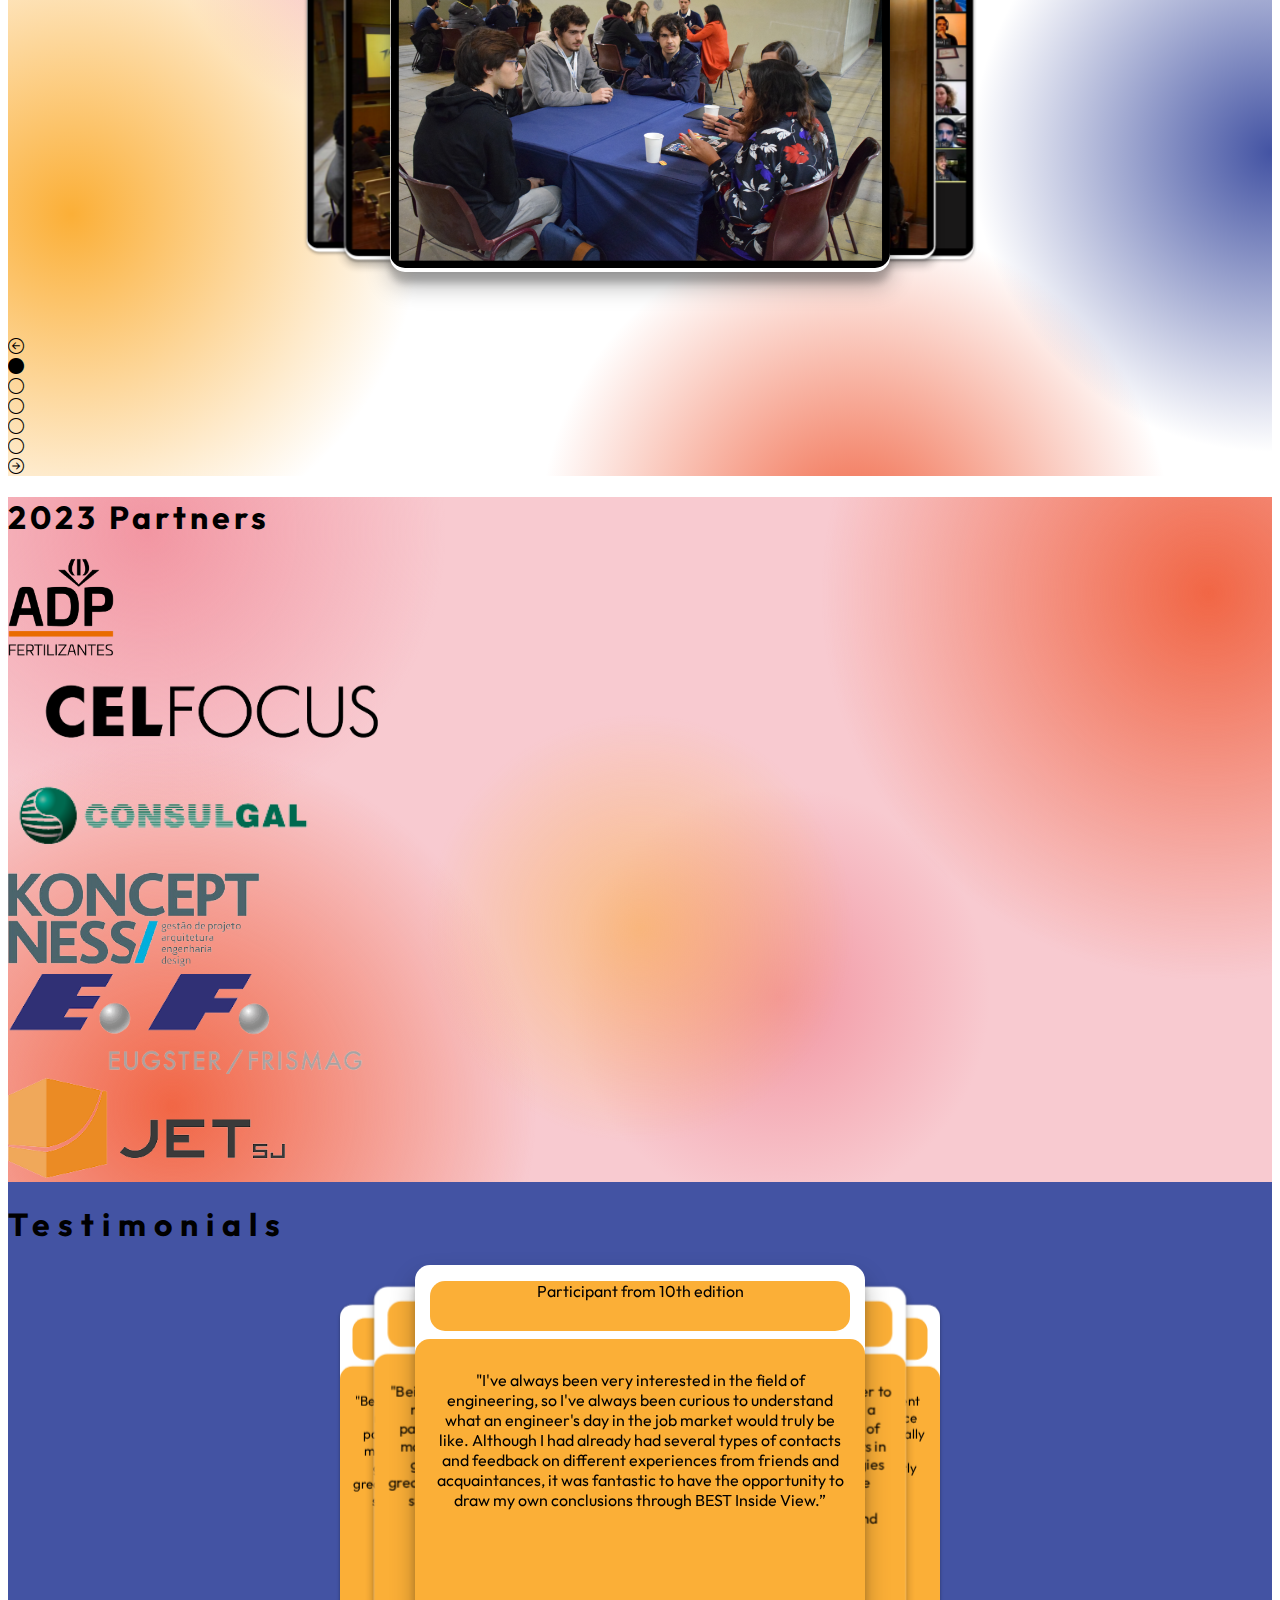
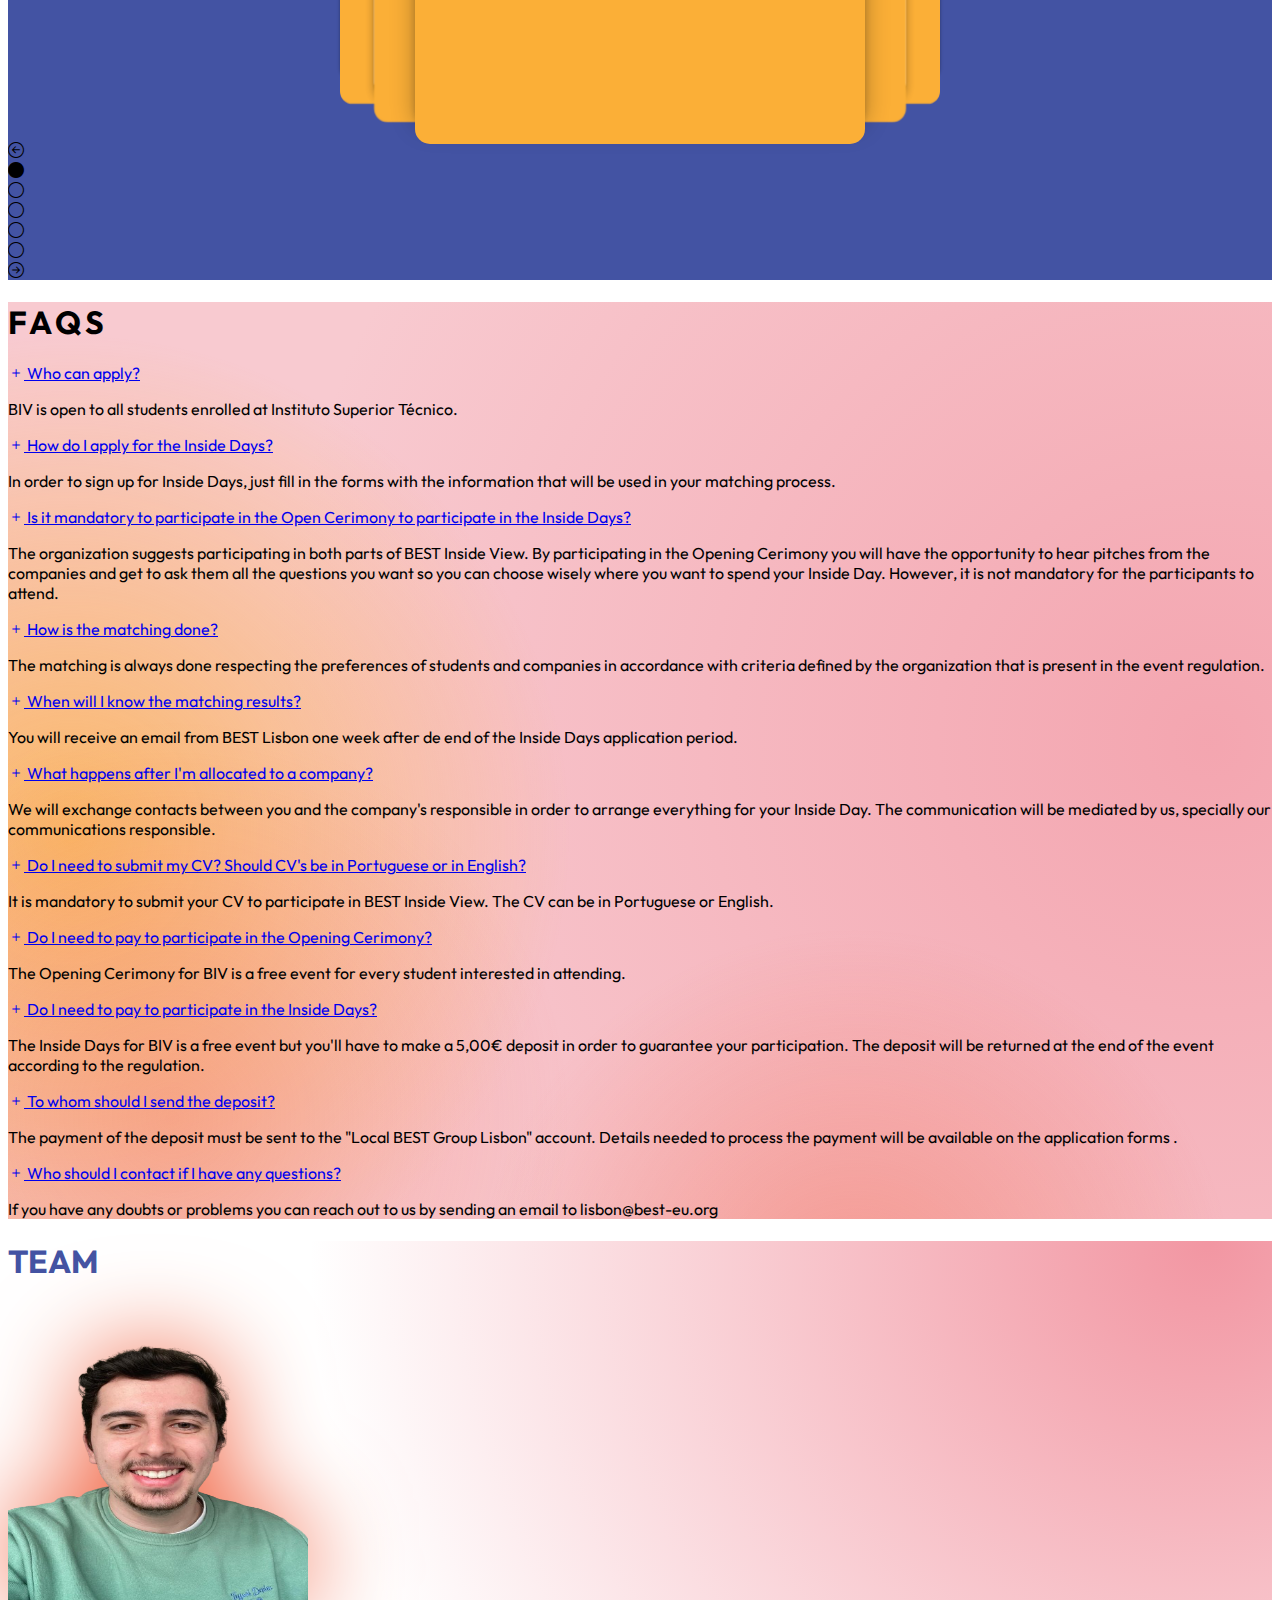
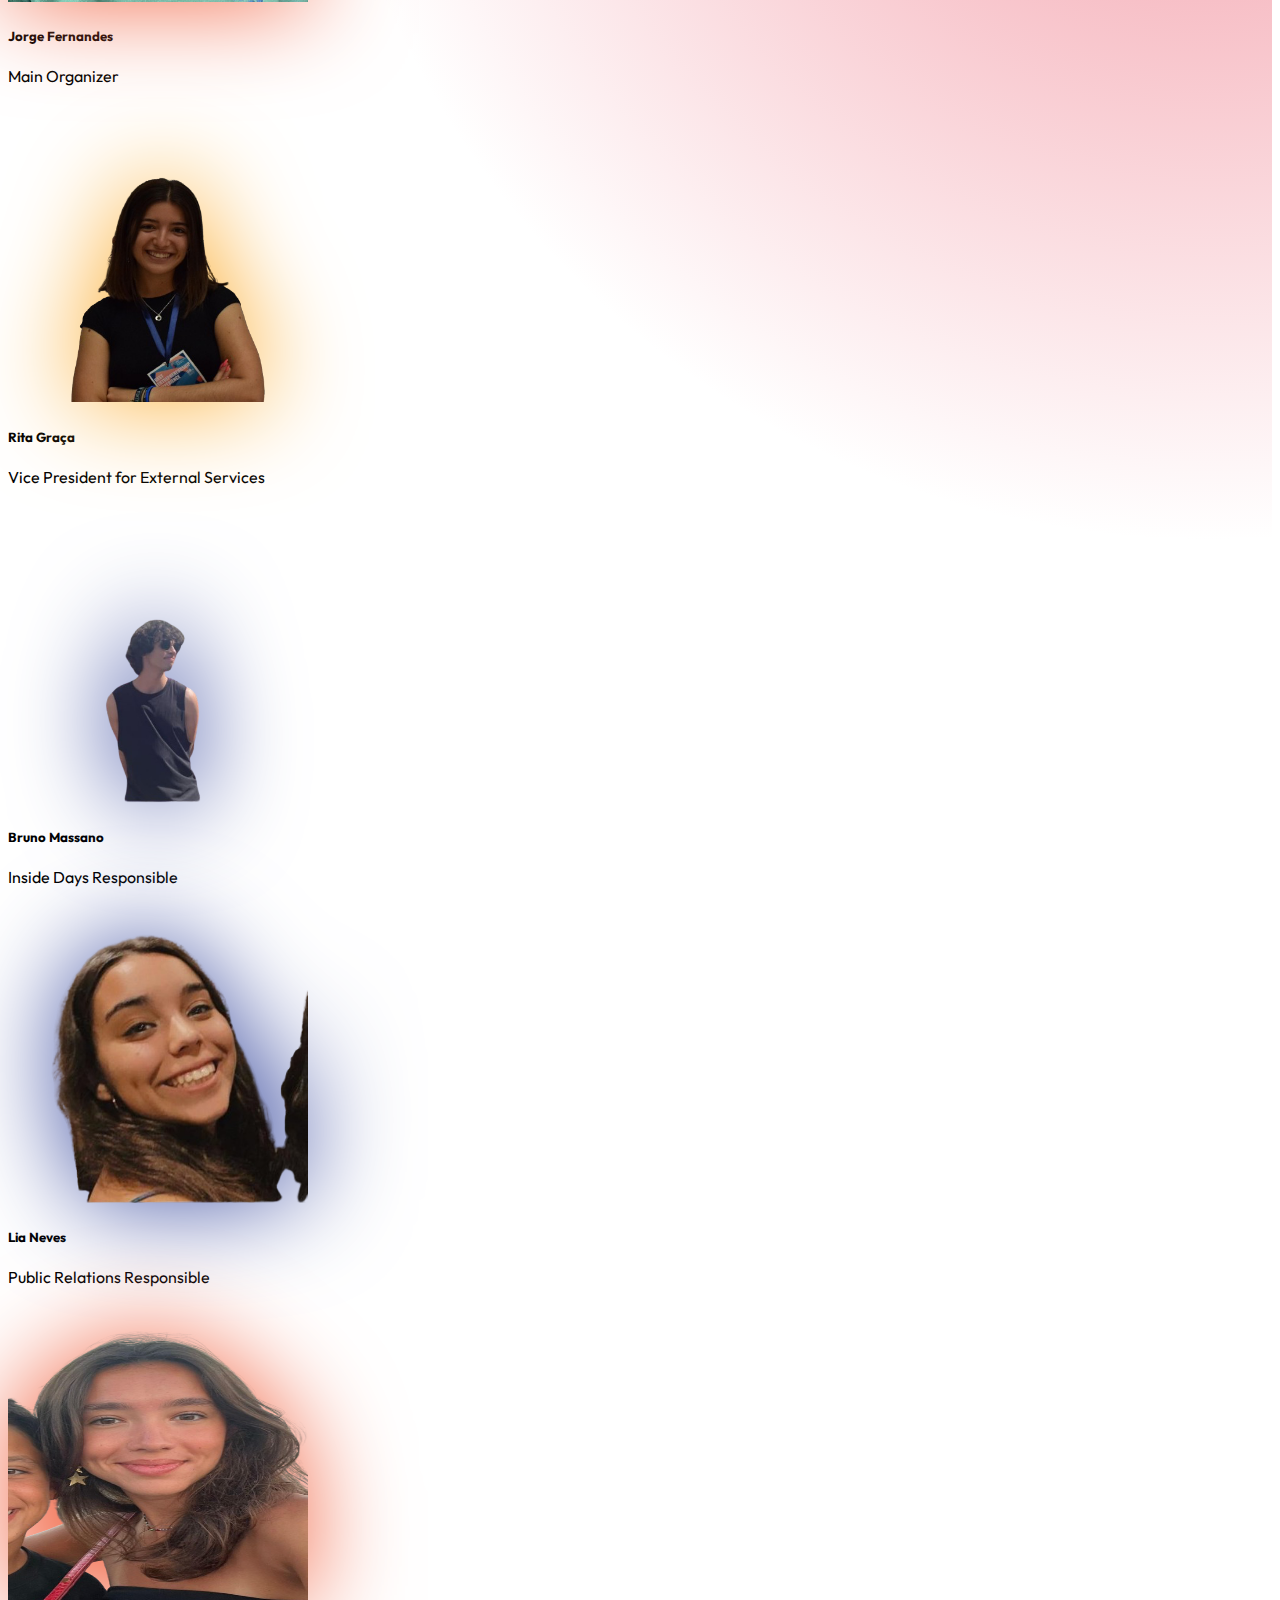
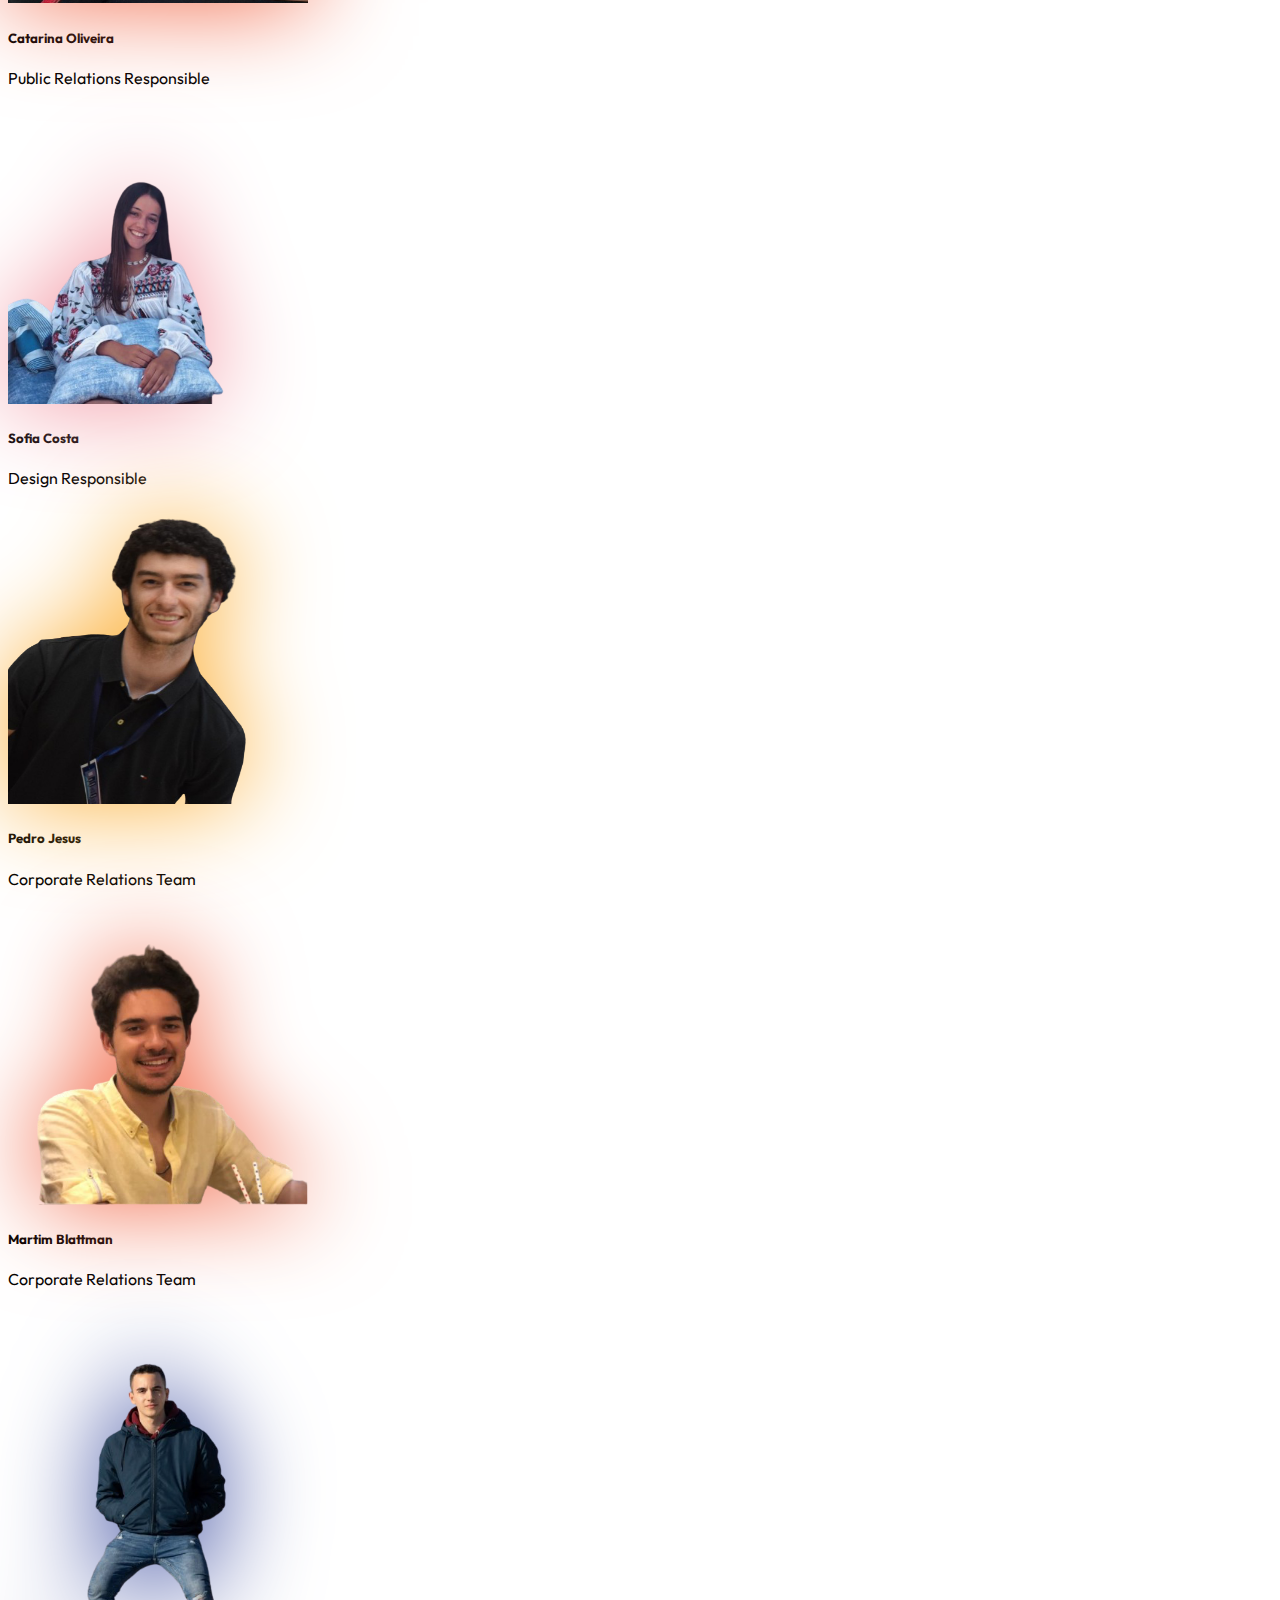
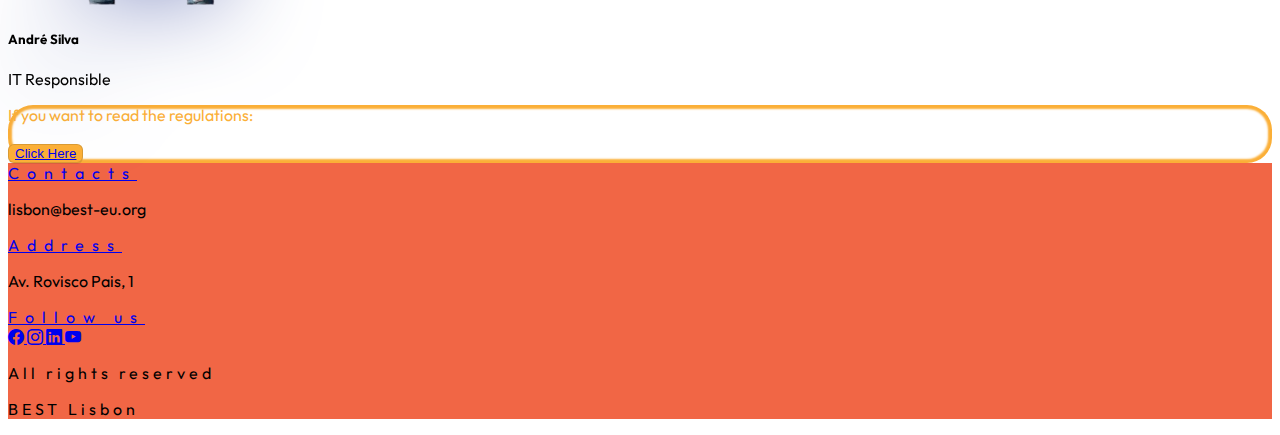
==== commit 4040d00a: "removebg" ====
--- a/index.html
+++ b/index.html
@@ -538,7 +538,7 @@
     <div class="container-lg">
       <div class="row py-5">
         <div class="col-md text-center mx-md-4 my-2 my-md-0">
-          <img src="./images/team/JorgeFernandes.jpeg" alt="Jorge Fernandes" width="300" height="300"
+          <img src="./images/team/JorgeFernandes.png" alt="Jorge Fernandes" width="300" height="300"
             class="object-fit-cover orange-highlight">
           <div class="py-3">
             <h5 class="display-6">Jorge Fernandes</h5>
@@ -546,7 +546,7 @@
           </div>
         </div>
         <div class="col-md text-center mx-md-4 my-2 my-md-0">
-          <img src="./images/team/RitaGraca.jpeg" alt="Jorge Fernandes" width="300" height="300"
+          <img src="./images/team/RitaGraca.png" alt="Jorge Fernandes" width="300" height="300"
             class="object-fit-cover yellow-highlight">
           <div class="py-3">
             <h5 class="display-6">Rita Graça</h5>
@@ -572,7 +572,7 @@
           </div>
         </div>
         <div class="col-md text-center mx-md-4 my-2 my-md-0">
-          <img src="./images/team/CatarinaOliveira.jpeg" alt="Jorge Fernandes" width="300" height="300"
+          <img src="./images/team/CatarinaOliveira.png" alt="Jorge Fernandes" width="300" height="300"
             class="object-fit-cover orange-highlight">
           <div class="py-3">
             <h5 class="display-6">Catarina Oliveira</h5>
@@ -590,7 +590,7 @@
       </div>
       <div class="row py-5">
         <div class="col-md text-center mx-md-4 my-2 my-md-0">
-          <img src="./images/team/PedroJesus_CR.jpg" alt="Jorge Fernandes" width="300" height="300"
+          <img src="./images/team/PedroJesus_CR.png" alt="Jorge Fernandes" width="300" height="300"
             class="object-fit-cover yellow-highlight">
           <div class="py-3">
             <h5 class="display-6">Pedro Jesus</h5>
@@ -605,9 +605,9 @@
             <p class="lead">Corporate Relations Team</p>
           </div>
         </div>
-        <div class="col-md text-center mx-md-4 my-2 my-md-0">
+        <div class="col-md text-center mx-md-4 my-2 my-md-0 blue-highlight">
           <img src="./images/team/AndreSilva.png" alt="Jorge Fernandes" width="300" height="300"
-            class="object-fit-cover blue-highlight">
+            class="object-fit-cover">
           <div class="py-3">
             <h5 class="display-6">André Silva</h5>
             <p class="lead">IT Responsible</p>
--- a/static/style.css
+++ b/static/style.css
@@ -17,19 +17,19 @@
 }
 
 .blue-highlight {
-    box-shadow: 0 0 10vh 1vw #4353A3;
+    filter: drop-shadow(0px 0px 50px #4353A3);
 }
 
 .yellow-highlight {
-    box-shadow: 0 0 10vh 1vw #fbaf37;
+    filter: drop-shadow(0px 0px 50px #fbaf37);
 }
 
 .pink-highlight {
-    box-shadow: 0 0 10vh 1vw #f296a2;
+    filter: drop-shadow(0px 0px 50px #f296a2);
 }
 
 .orange-highlight {
-    box-shadow: 0 0 10vh 1vw #f16645;
+    filter: drop-shadow(0px 0px 50px #f16645);
 }
 
 .biv-color-text {
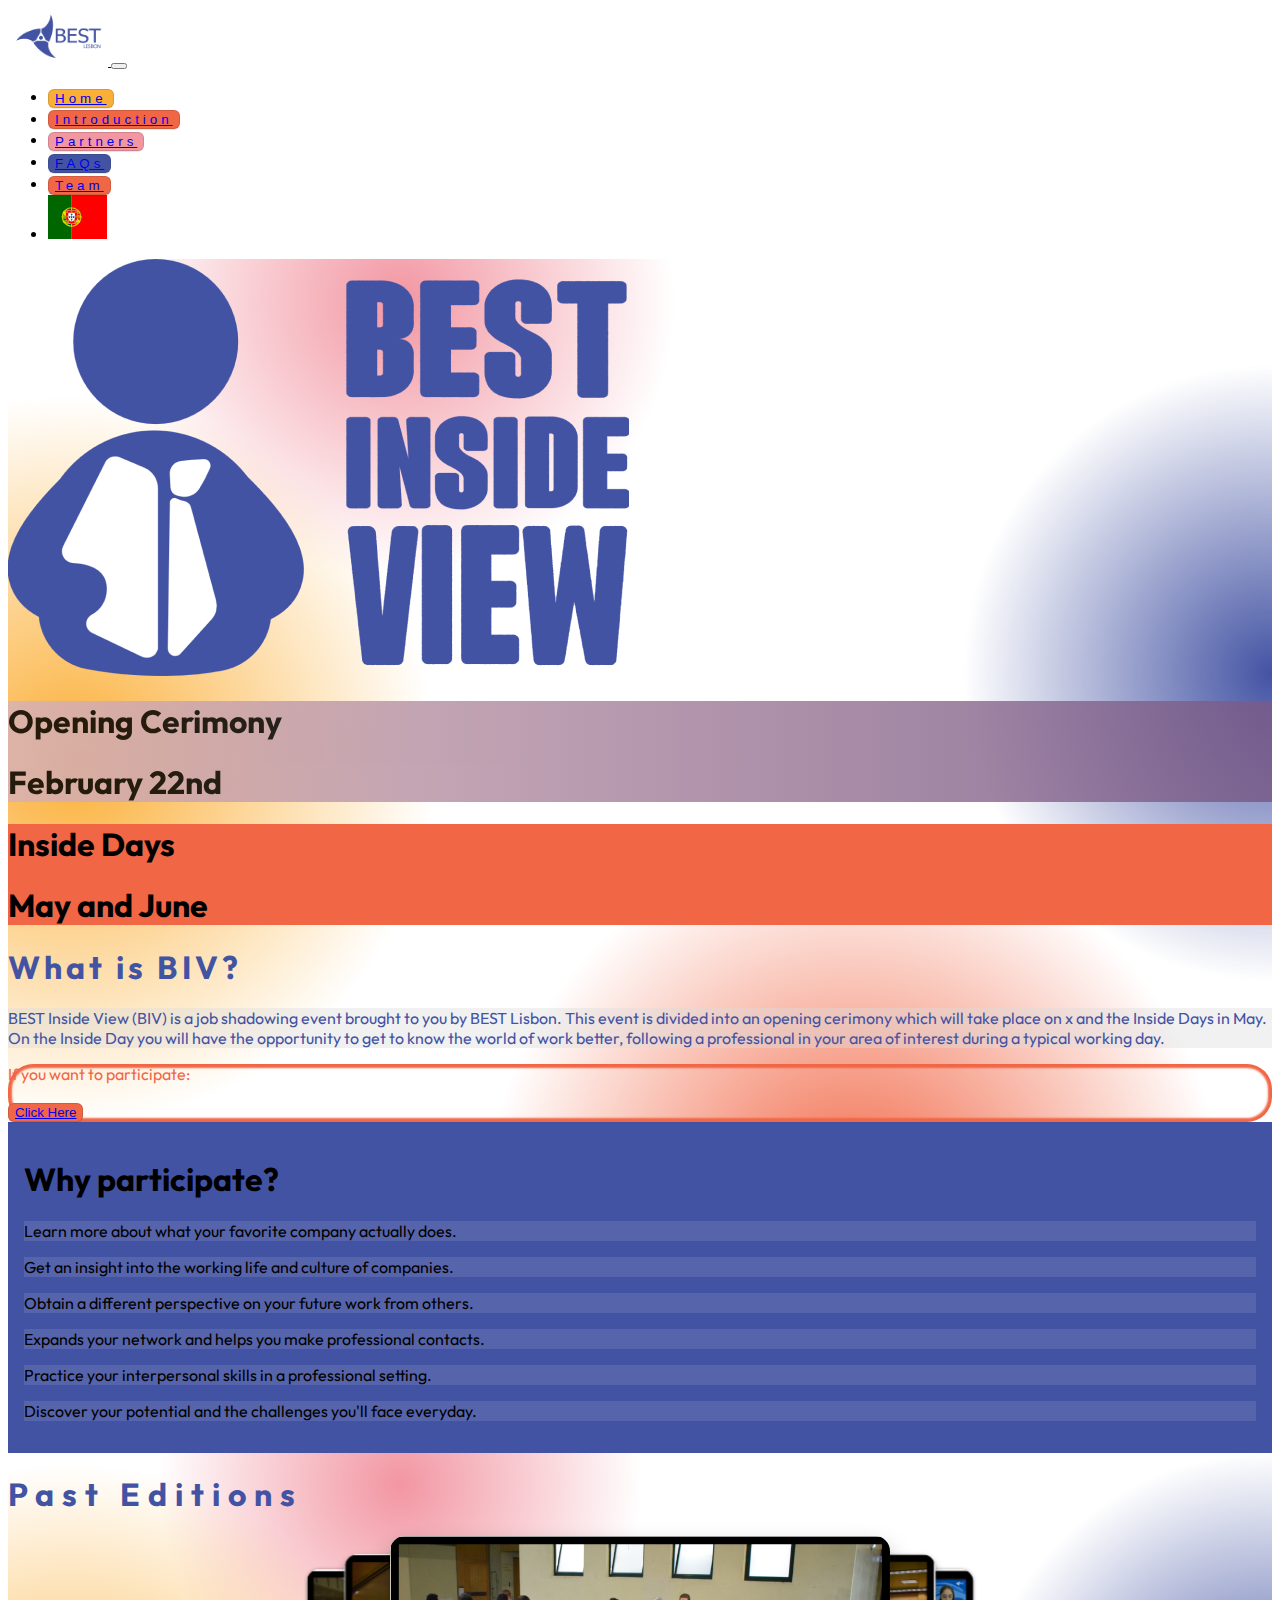
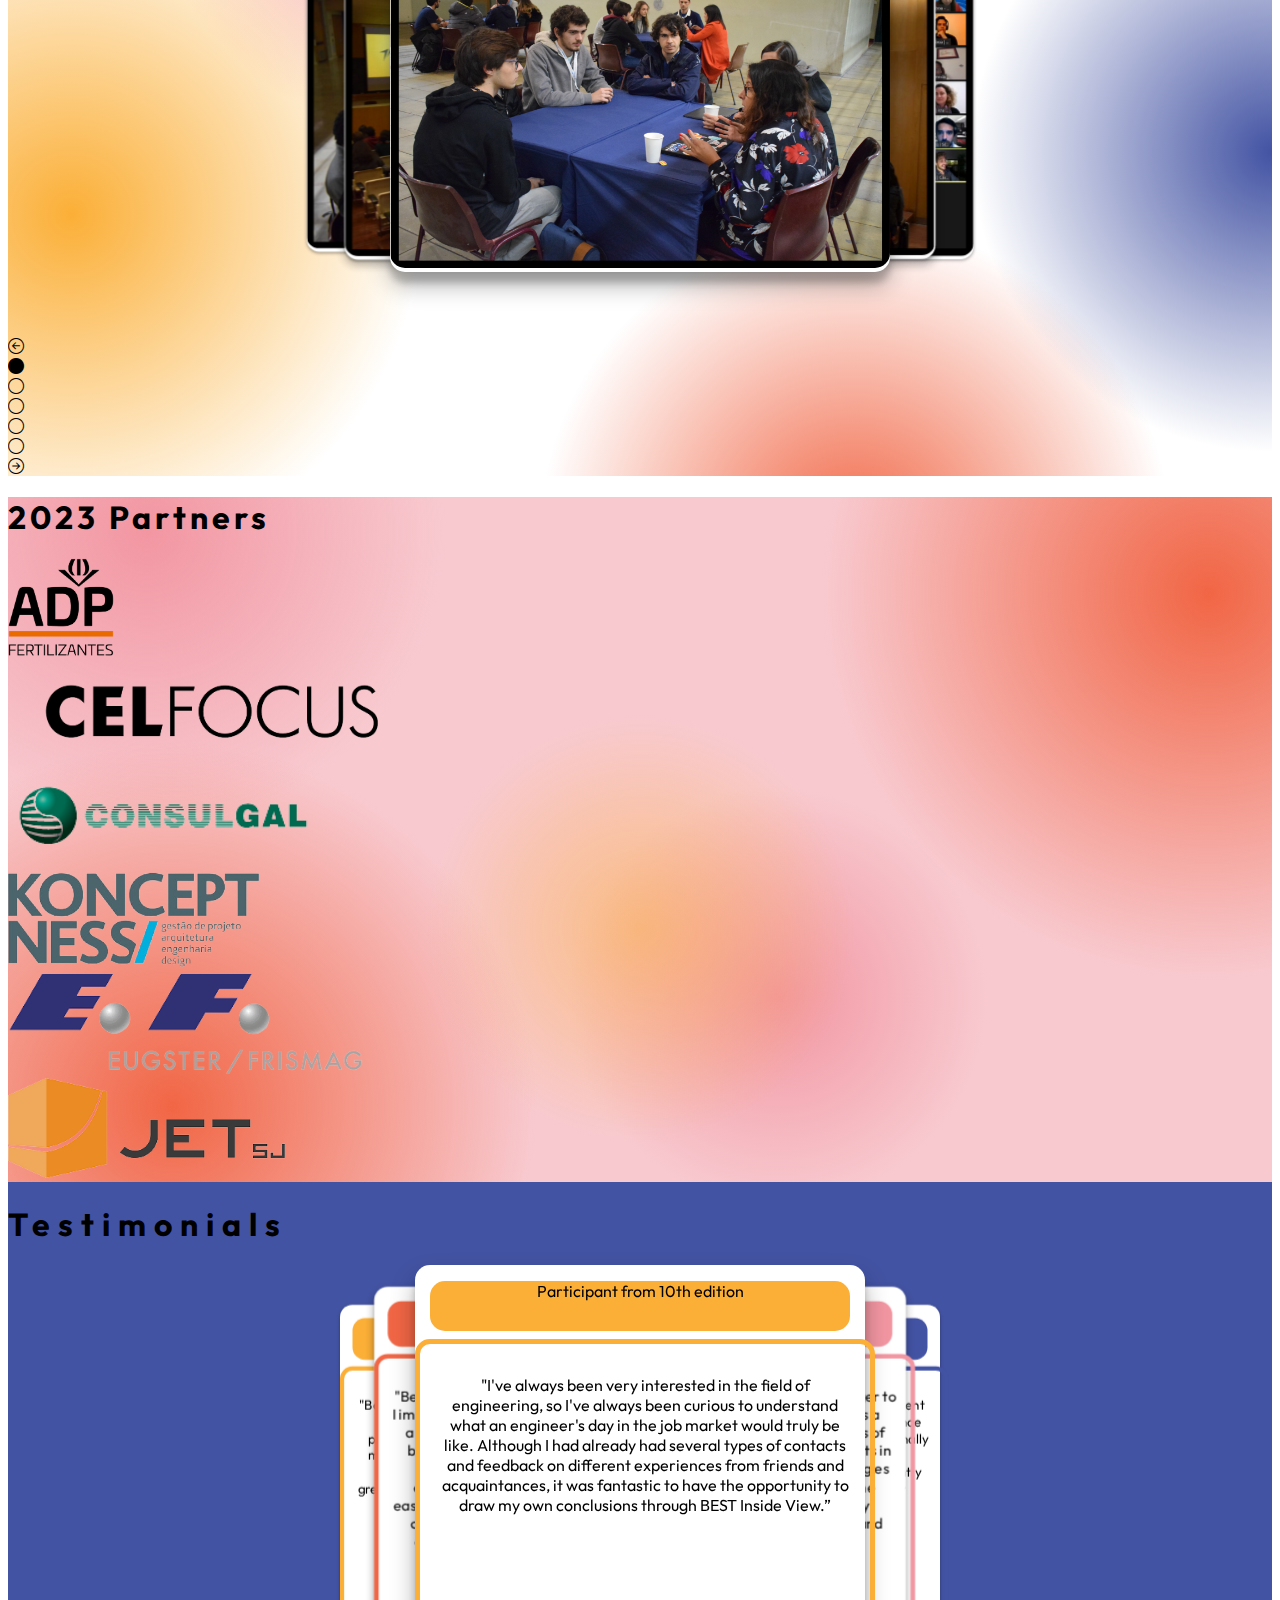
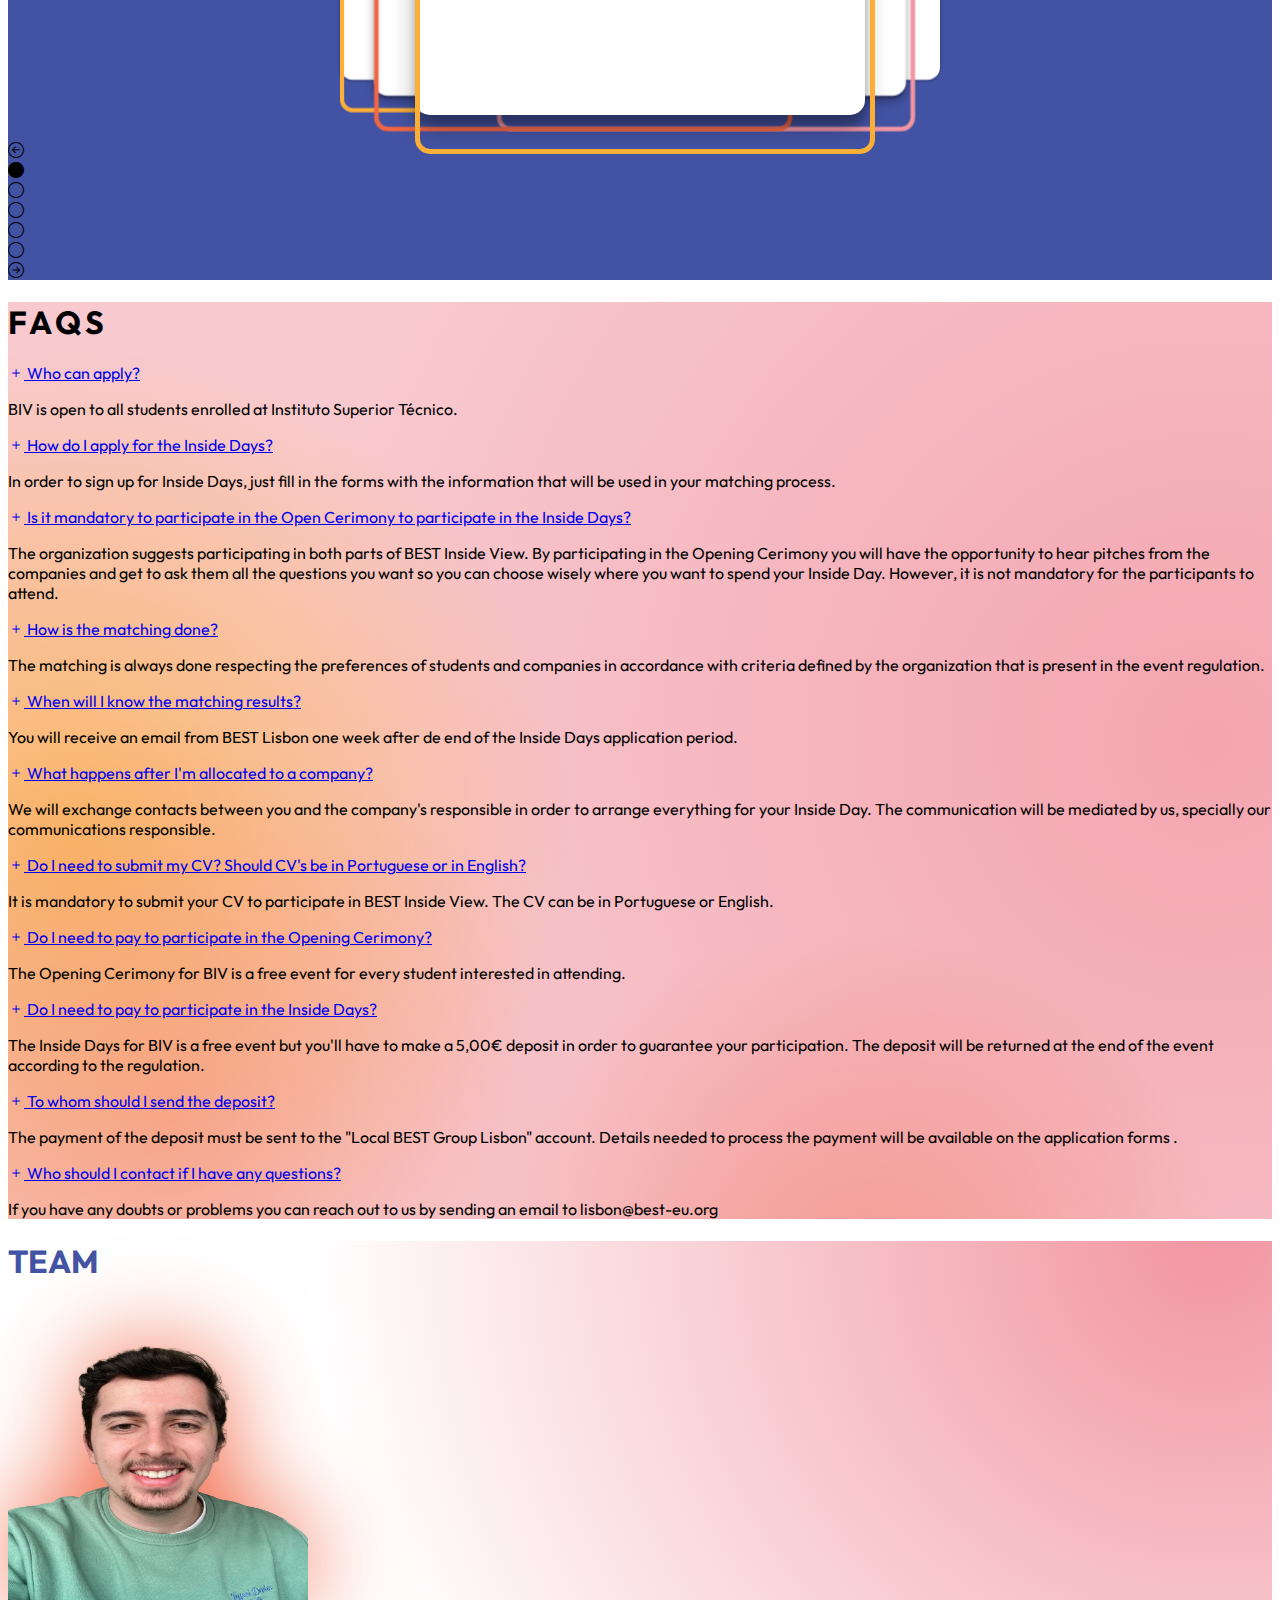
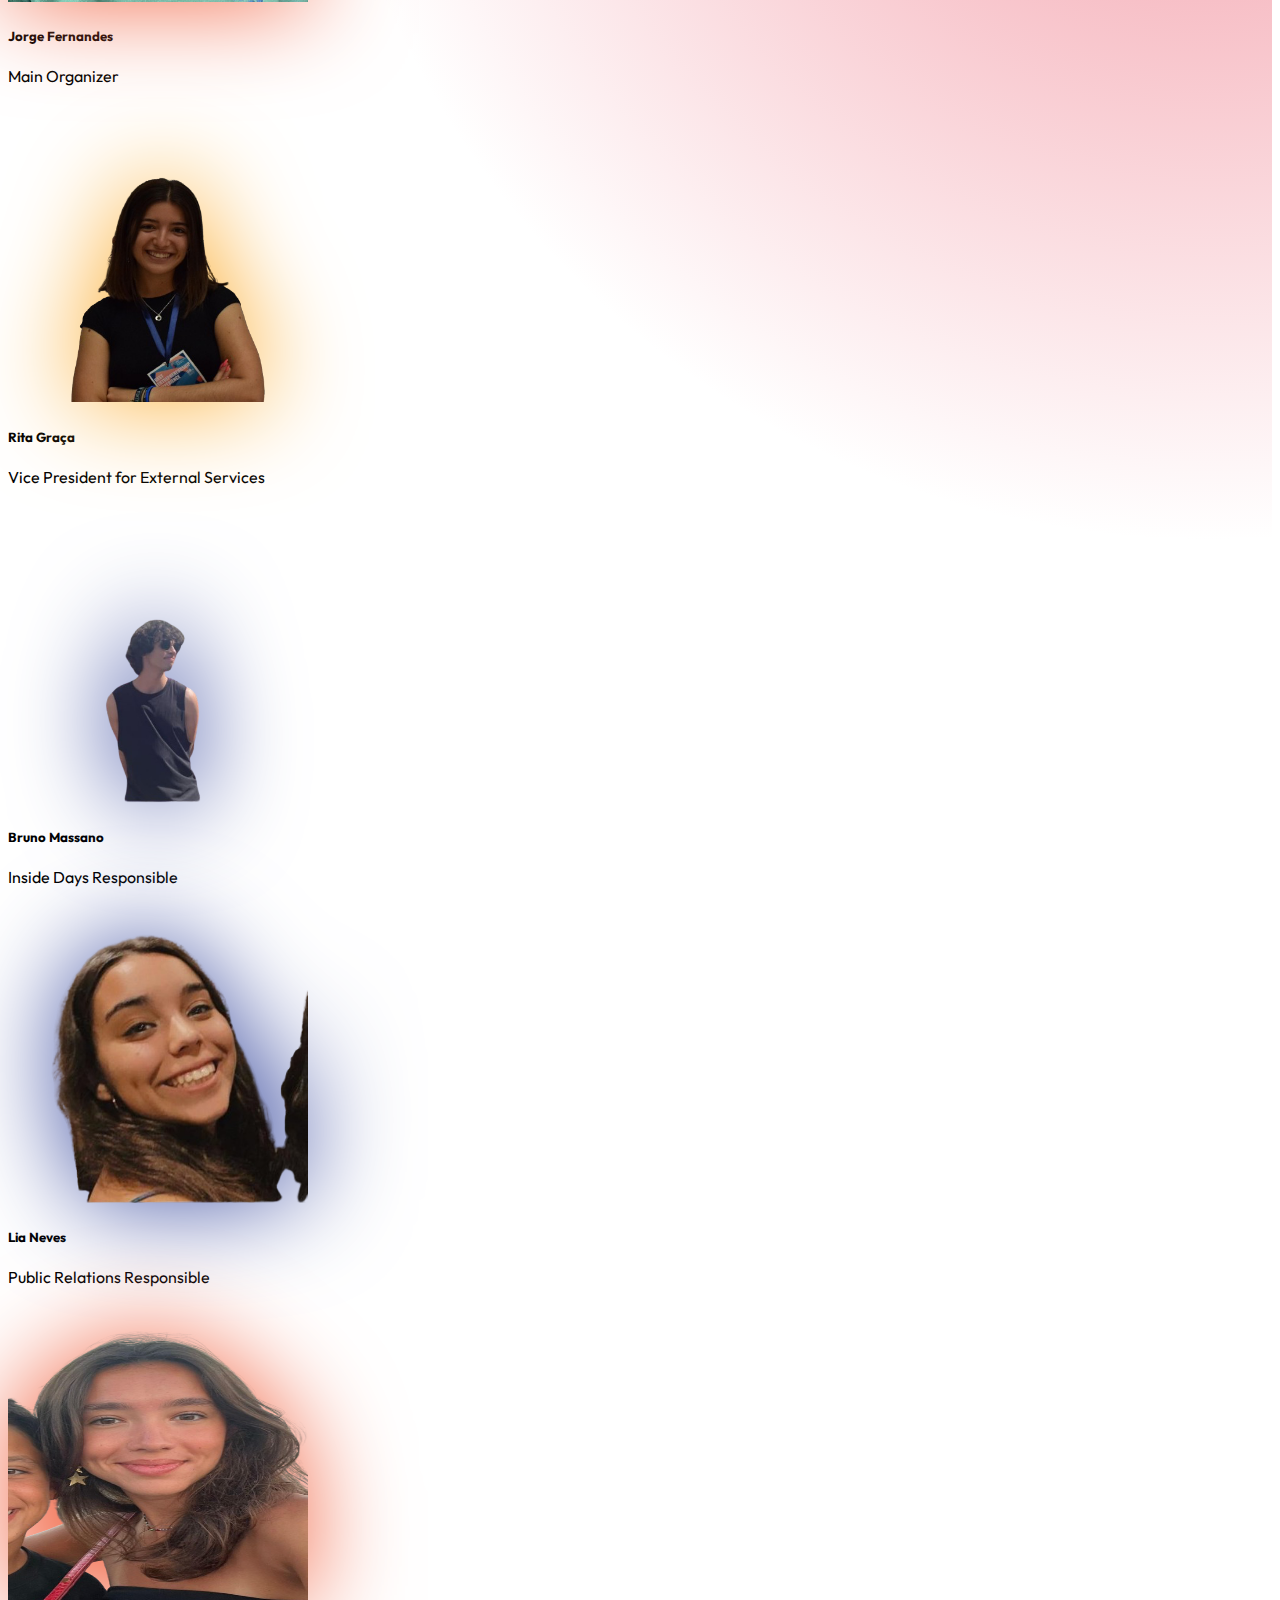
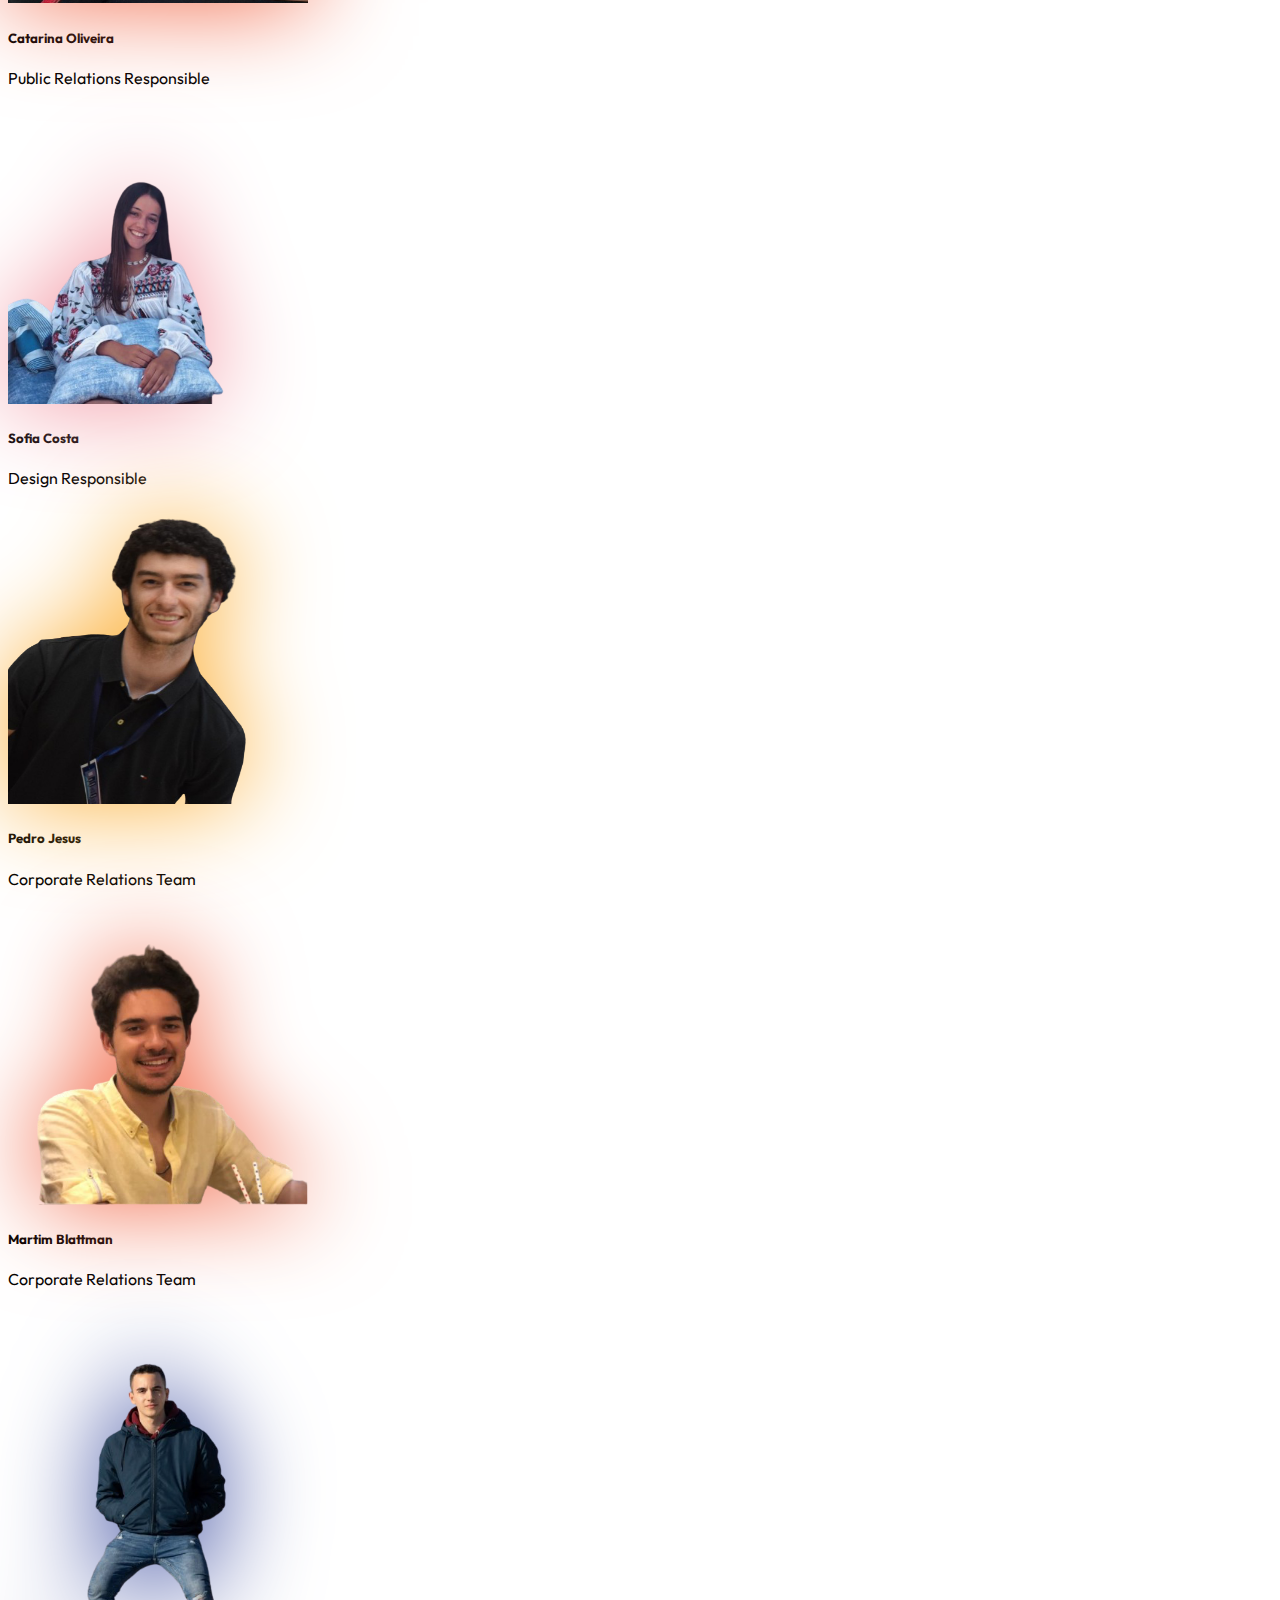
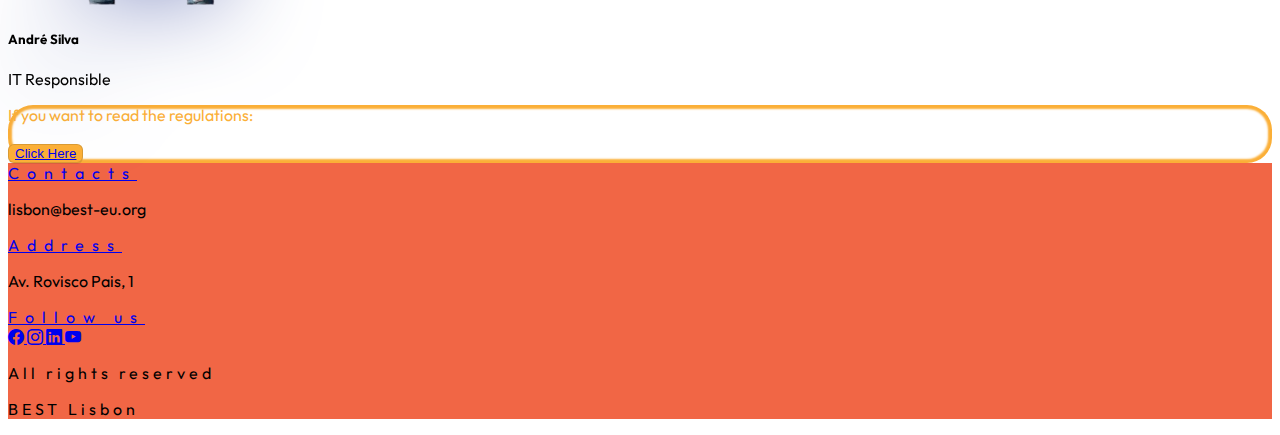
==== commit 6503a0e6: "new boxes on testimonials" ====
--- a/index.html
+++ b/index.html
@@ -57,7 +57,7 @@
           </li>
           <li class="nav-item px-2 my-2 my-lg-0">
             <a href="./pt-pt.html">
-              <img src="./images/pt.svg" alt="Portuguese" width="auto" height="44">
+              <img class="rounded rounded-2" src="./images/pt.svg" alt="Portuguese" width="auto" height="44">
             </a>
           </li>
         </ul>
@@ -268,10 +268,10 @@
           <input type="radio" name="slider2" id="s42" class="testimonials-s">
           <input type="radio" name="slider2" id="s52" class="testimonials-s">
           <label for="s12" id="slide12">
-            <div class="small-colored-box">
+            <div class="small-colored-box small-colored-box-yellow">
               <p class="pt-2 fs-4">Participant from 10th edition</p>
             </div>
-            <div class="bottom-box">
+            <div class="bottom-box bottom-box-yellow">
               <p>"I've always been very interested in the field of engineering, so I've always been
                 curious
                 to
@@ -281,10 +281,10 @@
             </div>
           </label>
           <label for="s22" id="slide22">
-            <div class="small-colored-box">
+            <div class="small-colored-box small-colored-box-pink">
               <p class="pt-2 fs-4">Participant from 11th edition</p>
             </div>
-            <div class="bottom-box">
+            <div class="bottom-box bottom-box-pink">
               <p>"Being part of BIV was mind-blowing! As a student eager to dive into the engineering world, this
                 experience was a game-changer. It was like peeking behind the scenes of what I've been learning in class
                 and seeing how it all fits in real workplaces. Theories turned into real-life strategies right before my
@@ -293,10 +293,10 @@
             </div>
           </label>
           <label for="s32" id="slide32">
-            <div class="small-colored-box">
+            <div class="small-colored-box small-colored-box-blue">
               <p class="pt-2 fs-4">Participant from 11th edition</p>
             </div>
-            <div class="bottom-box">
+            <div class="bottom-box bottom-box-blue">
               <p>"In BIV, I had the privilege of attending an insightful event at Celfocus, and I am compelled to share
                 my experience with great enthusiasm.
                 The day proved to be exceptionally rewarding, providing a unique blend of knowledge enrichment and
@@ -305,10 +305,10 @@
             </div>
           </label>
           <label for="s42" id="slide42">
-            <div class="small-colored-box">
-              <p class="pt-2 fs-4">MO from 11th edition</p>
-            </div>
-            <div class="bottom-box">
+            <div class="small-colored-box small-colored-box-yellow">
+              <p class="pt-2 fs-4">MO from 10th edition</p>
+            </div>
+            <div class="bottom-box bottom-box-yellow">
               <p>"Being the MO was a challenge, as there is a great sense of responsibility because we want the
                 experience of all parties involved to be the best possible. Each decision is made thinking of the
                 students and companies to allow a greater proximity between these and, consequently, greater ease for
@@ -317,14 +317,15 @@
             </div>
           </label>
           <label for="s52" id="slide52">
-            <div class="small-colored-box">
+            <div class="small-colored-box small-colored-box-orange">
               <p class="pt-2 fs-4">MO from 11th edition</p>
             </div>
-            <div class="bottom-box">
-              <p>"Being the MO was a challenge, as there is a great sense of responsibility because we want the
-                experience of all parties involved to be the best possible. Each decision is made thinking of the
-                students and companies to allow a greater proximity between these and, consequently, greater ease for
-                students to enter the job market, while we show interesting companies that operate in different areas."
+            <div class="bottom-box bottom-box-orange">
+              <p>"Being in the position of Main Organizer was different than I imagined because those months preparing the 
+                event were a challenge, and in the course of time each decision got bigger outcomes and the responsibility 
+                increased. This event is all about connecting students to companies, ensuring the best for both parties, 
+                giving students an easier way to the job market and showing them interesting companies. The end result is 
+                always fulfilling, allowing companies and students to have a bigger proximity."
               </p>
             </div>
           </label>
--- a/static/carousel.css
+++ b/static/carousel.css
@@ -90,10 +90,25 @@
   width: 420px;
   max-width: 100%;
   height: 50px;
+  margin: 8px auto;
+  border-radius: 15px;
+  text-align: center;
+}
+
+.small-colored-box-yellow {
   background-color: #FBAF37;
-  margin: 8px auto;
-  border-radius: 15px;
-  text-align: center;
+}
+
+.small-colored-box-orange {
+  background-color: #f16645;
+}
+
+.small-colored-box-pink {
+  background-color: #f296a2;
+}
+
+.small-colored-box-blue {
+  background-color: #4353A3;
 }
 
 .bottom-box {
@@ -103,9 +118,24 @@
   max-width: 100%;
   height: 65vh;
   max-height: 375px;
-  background-color: #FBAF37;
   border-radius: 15px;
   margin: 0 auto;
+}
+
+.bottom-box-yellow {
+  border: 5px solid #FBAF37;
+}
+
+.bottom-box-orange {
+  border: 5px solid #f16645;
+}
+
+.bottom-box-blue {
+  border: 5px solid #4353A3;
+}
+
+.bottom-box-pink {
+  border: 5px solid #f296a2;
 }
 
 #slider2 {
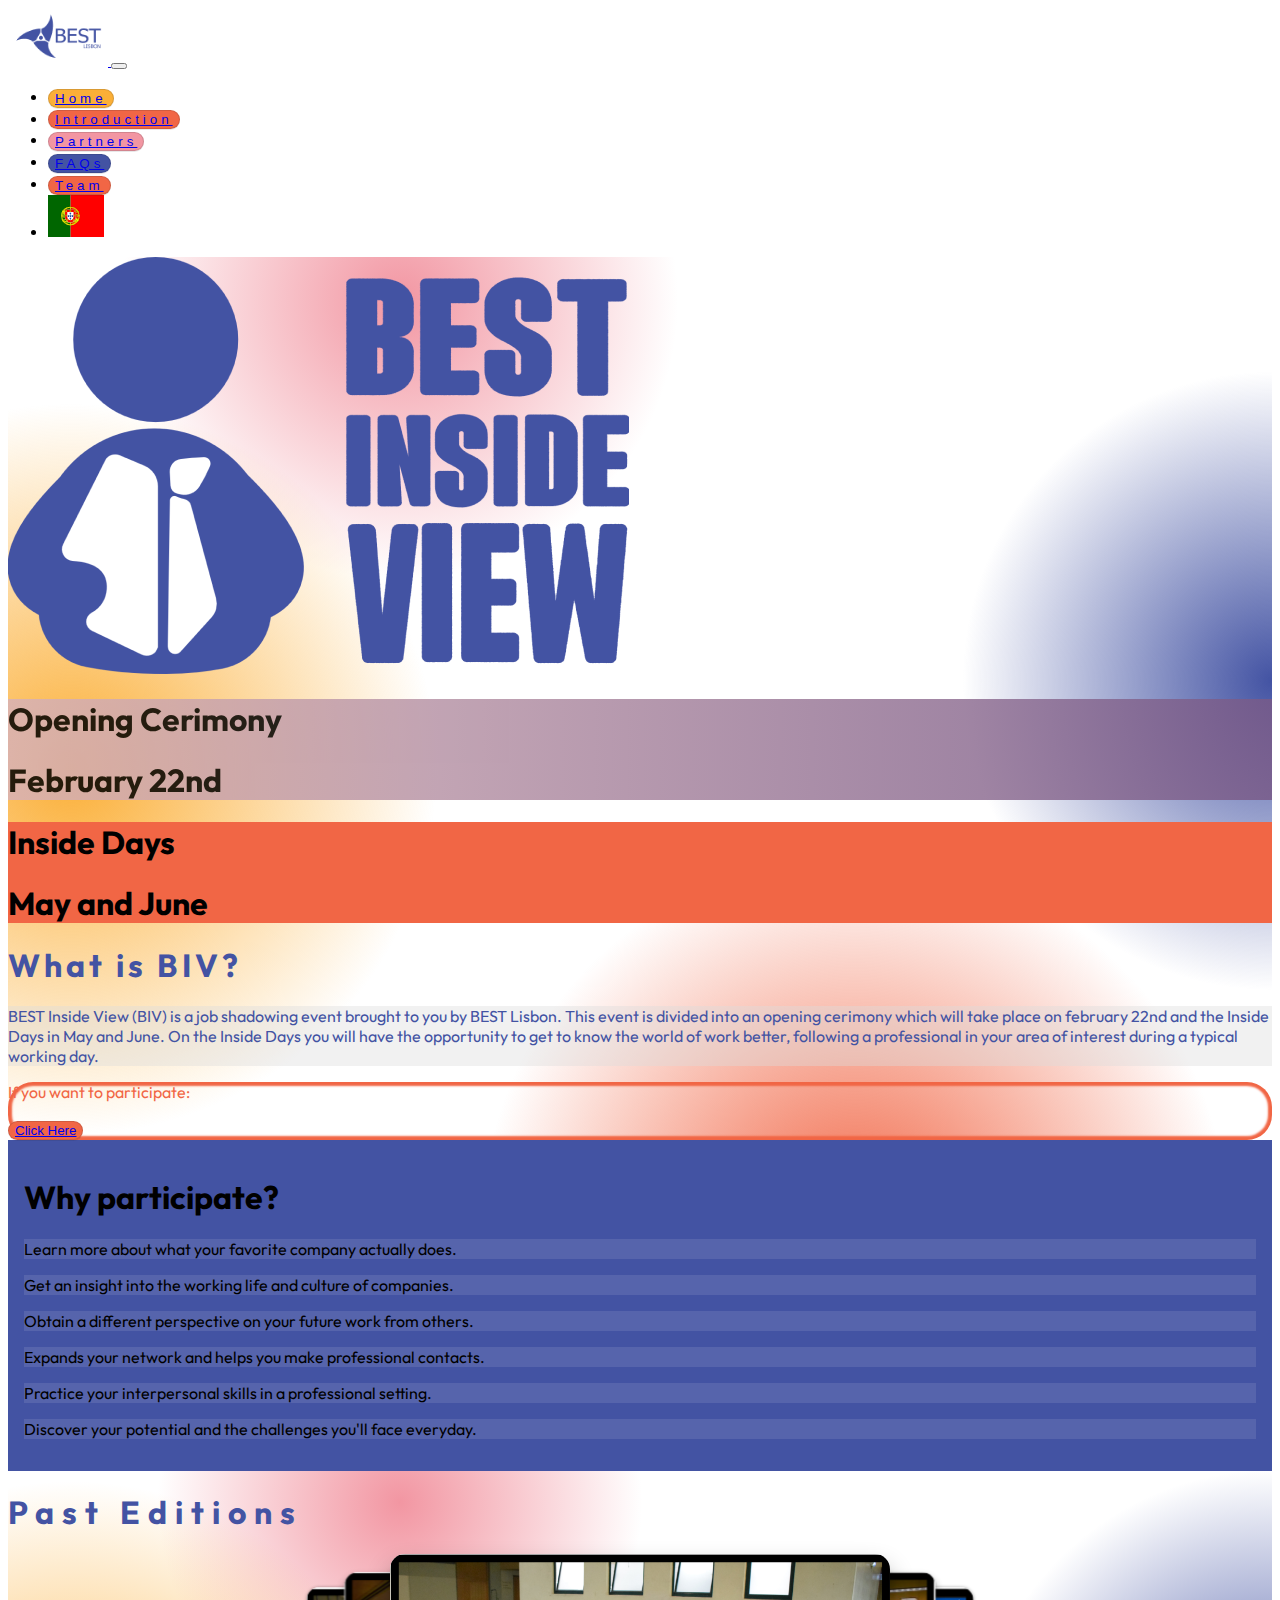
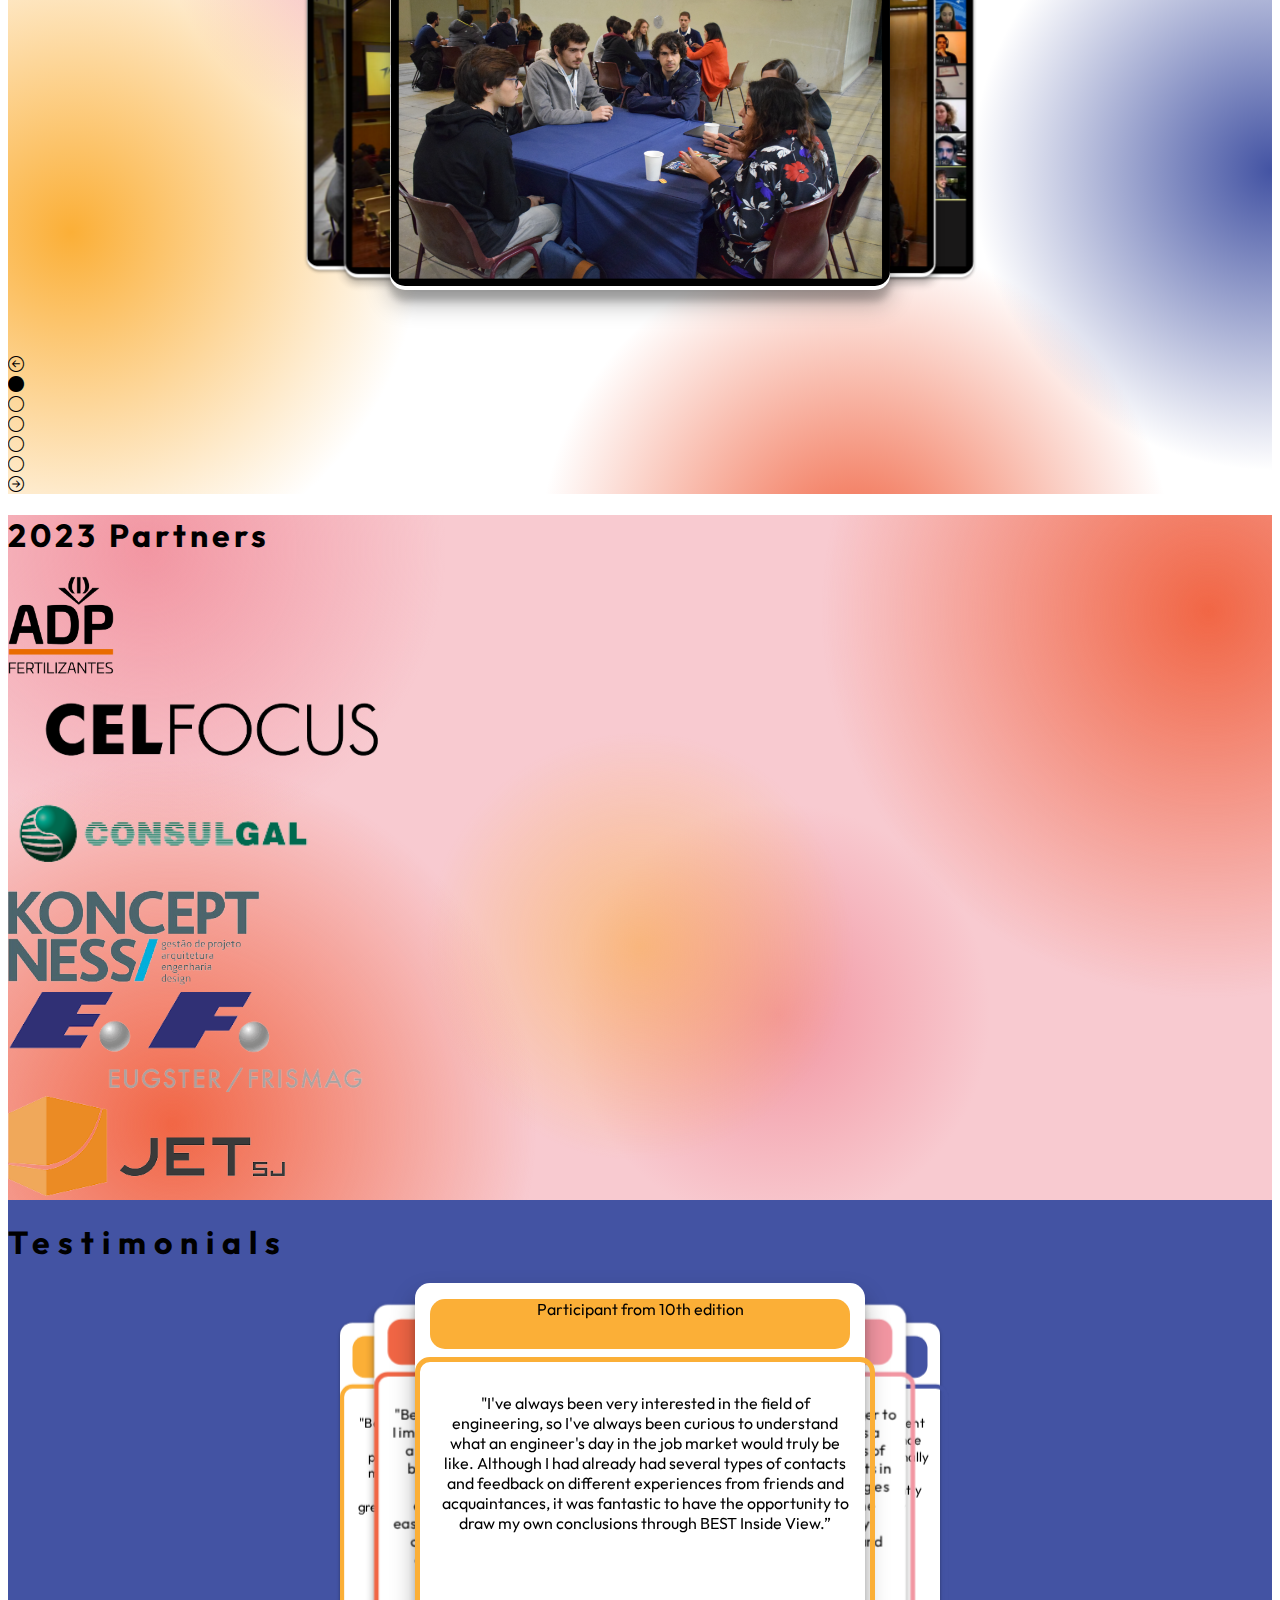
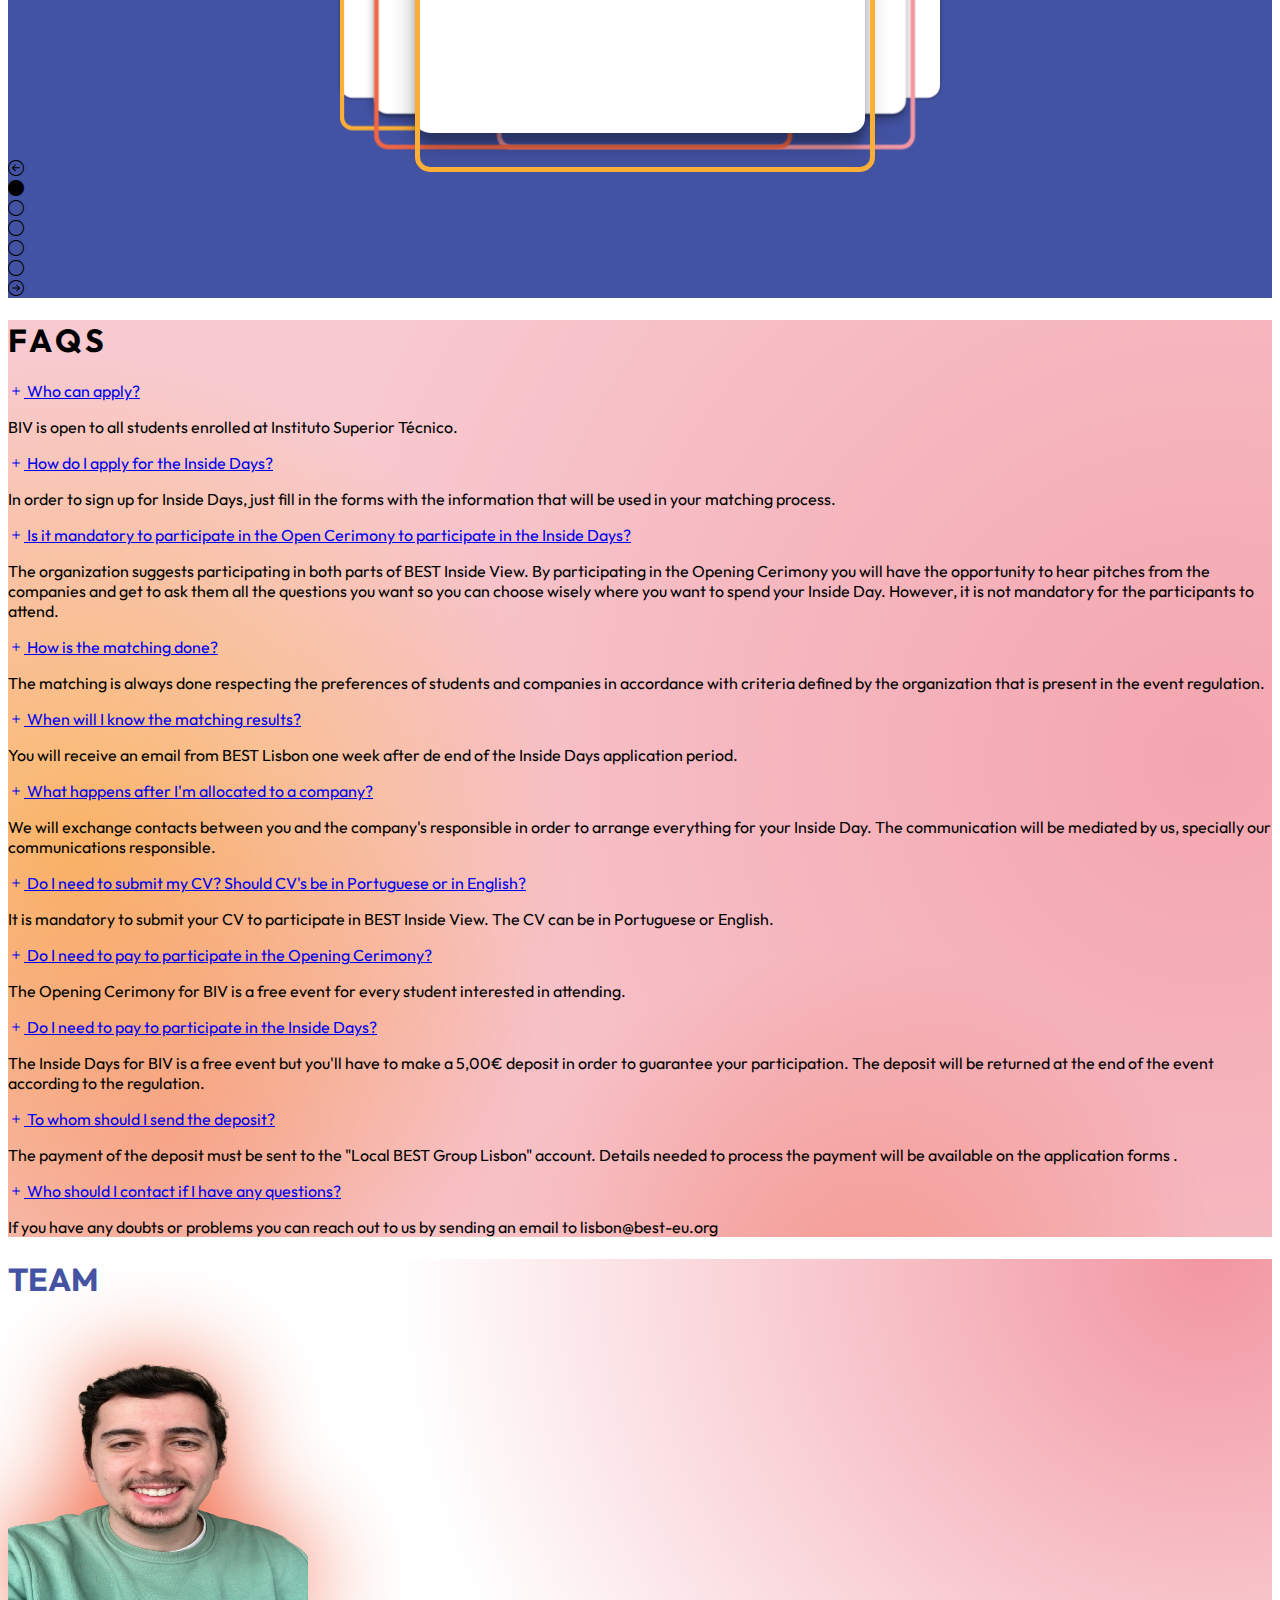
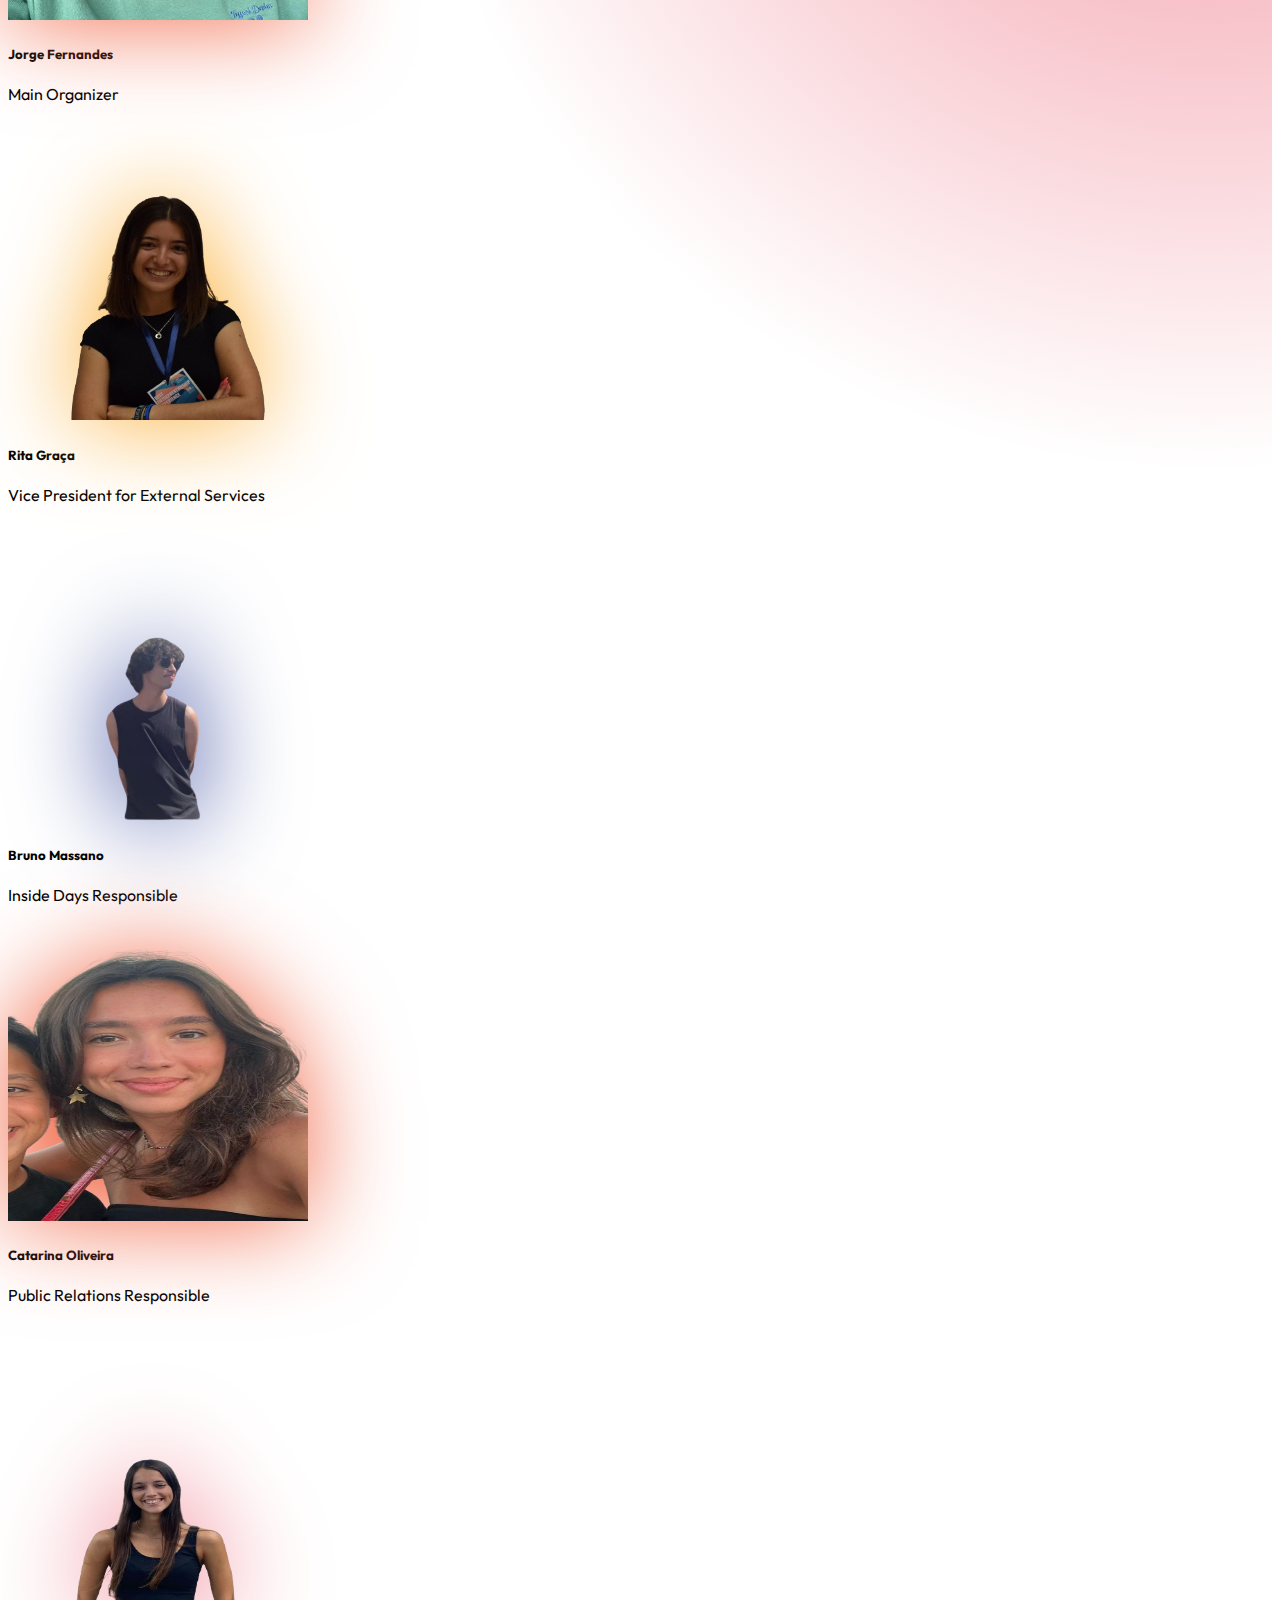
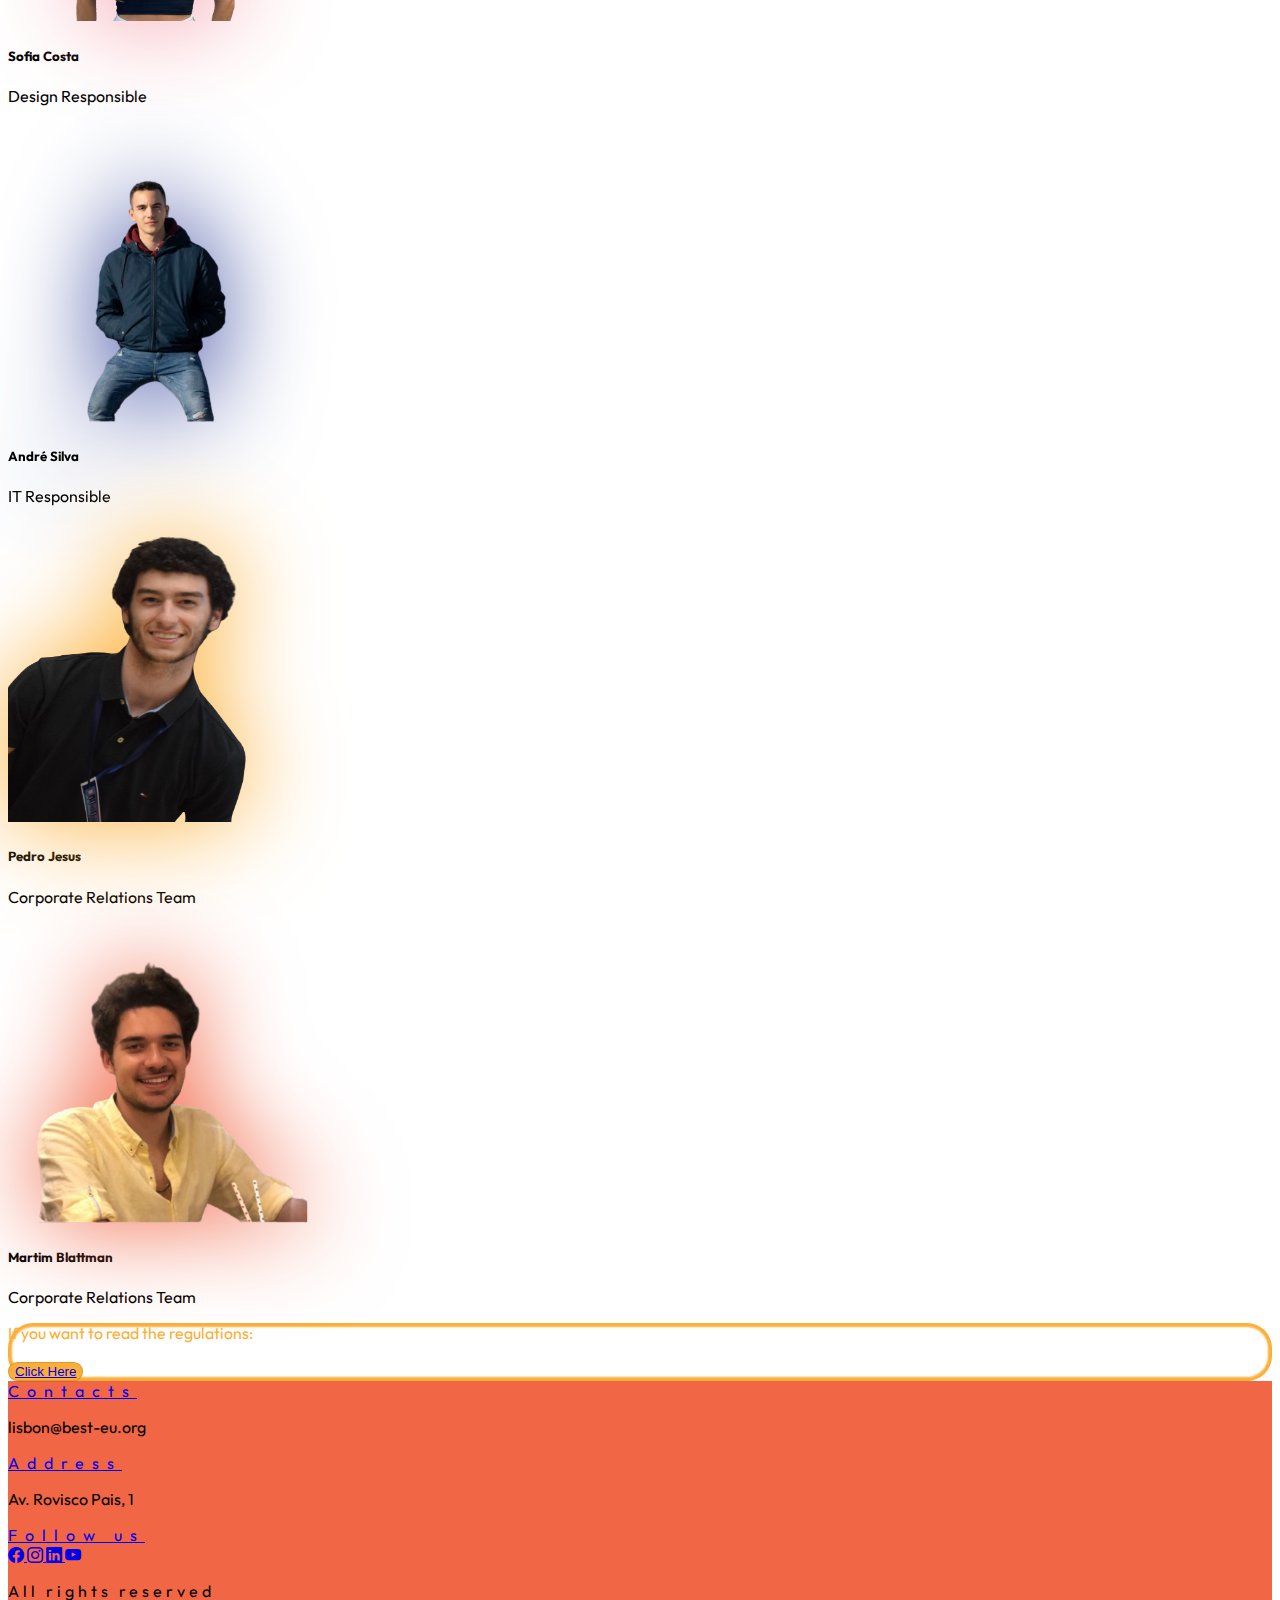
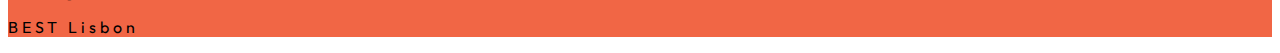
==== commit 69542bc9: "small feedback changes" ====
--- a/index.html
+++ b/index.html
@@ -13,7 +13,7 @@
   <link rel="stylesheet" href="./static/style.css">
   <link rel="stylesheet" href="./static/carousel.css">
   <link rel="stylesheet" href="./static/custom_buttons.css">
-  <link href="./images/biv.ico" rel="icon">
+  <link href="./images/biv.png" rel="icon">
   <link href="https://cdn.jsdelivr.net/npm/bootstrap@5.3.2/dist/css/bootstrap.min.css" rel="stylesheet"
     integrity="sha384-T3c6CoIi6uLrA9TneNEoa7RxnatzjcDSCmG1MXxSR1GAsXEV/Dwwykc2MPK8M2HN" crossorigin="anonymous">
 </head>
@@ -32,32 +32,32 @@
         <ul class="navbar-nav d-flex ms-auto mb-2 mb-lg-0">
           <li class="nav-item px-2 my-2 my-lg-0">
             <button type="button" class="my-btn my-btn-yellow px-3 w-100">
-              <a class="nav-link active text-white fw-semibold wider-letter-spacing" href="#">Home</a>
+              <a class="nav-link active text-white wider-letter-spacing" href="#">Home</a>
             </button>
           </li>
           <li class="nav-item px-2 my-2 my-lg-0">
             <button type="button" class="my-btn my-btn-orange px-3 w-100">
-              <a class="nav-link active text-white fw-semibold wider-letter-spacing" href="#">Introduction</a>
+              <a class="nav-link active text-white wider-letter-spacing" href="#intro">Introduction</a>
             </button>
           </li>
           <li class="nav-item px-2 my-2 my-lg-0">
             <button type="button" class="my-btn my-btn-pink px-3 w-100">
-              <a class="nav-link active text-white fw-semibold wider-letter-spacing" href="#partners">Partners</a>
+              <a class="nav-link active text-white wider-letter-spacing" href="#partners">Partners</a>
             </button>
           </li>
           <li class="nav-item px-2 my-2 my-lg-0">
             <button type="button" class="my-btn my-btn-blue px-3 w-100">
-              <a class="nav-link active text-white fw-semibold wider-letter-spacing" href="#faqs">FAQs</a>
+              <a class="nav-link active text-white wider-letter-spacing" href="#faqs">FAQs</a>
             </button>
           </li>
           <li class="nav-item px-2 my-2 my-lg-0">
             <button type="button" class="my-btn my-btn-orange px-3 w-100">
-              <a class="nav-link active text-white fw-semibold wider-letter-spacing" href="#team">Team</a>
+              <a class="nav-link active text-white wider-letter-spacing" href="#team">Team</a>
             </button>
           </li>
           <li class="nav-item px-2 my-2 my-lg-0">
             <a href="./pt-pt.html">
-              <img class="rounded rounded-2" src="./images/pt.svg" alt="Portuguese" width="auto" height="44">
+              <img class="rounded rounded-3" src="./images/pt.svg" alt="Portuguese" width="auto" height="42">
             </a>
           </li>
         </ul>
@@ -92,14 +92,14 @@
       </div>
     </div>
 
-    <div class="px-4 py-5 mt-3 text-center">
+    <div id="intro" class="px-4 py-5 mt-3 text-center">
       <h1 class="display-4 mt-md-5 mb-5 biv-color-text wider-letter-spacing">What is BIV?</h1>
       <div id="what-is-biv-box" class="col-lg-6 col-xxl-4 mx-auto p-5 rounded-4">
         <p class="lead biv-color-text">
           BEST Inside View (BIV) is a job shadowing event brought to you by BEST Lisbon.
-          This event is divided into an opening cerimony which will take place on x and the Inside Days in
-          May.
-          On the Inside Day you will have the opportunity to get to know the world of work better, following a
+          This event is divided into an opening cerimony which will take place on 
+          february 22nd and the Inside Days in May and June.
+          On the Inside Days you will have the opportunity to get to know the world of work better, following a
           professional in your area of interest during a typical working day.
         </p>
       </div>
@@ -321,10 +321,13 @@
               <p class="pt-2 fs-4">MO from 11th edition</p>
             </div>
             <div class="bottom-box bottom-box-orange">
-              <p>"Being in the position of Main Organizer was different than I imagined because those months preparing the 
-                event were a challenge, and in the course of time each decision got bigger outcomes and the responsibility 
-                increased. This event is all about connecting students to companies, ensuring the best for both parties, 
-                giving students an easier way to the job market and showing them interesting companies. The end result is 
+              <p>"Being in the position of Main Organizer was different than I imagined because those months preparing
+                the
+                event were a challenge, and in the course of time each decision got bigger outcomes and the
+                responsibility
+                increased. This event is all about connecting students to companies, ensuring the best for both parties,
+                giving students an easier way to the job market and showing them interesting companies. The end result
+                is
                 always fulfilling, allowing companies and students to have a bigger proximity."
               </p>
             </div>
@@ -565,14 +568,6 @@
       </div>
       <div class="row py-5">
         <div class="col-md text-center mx-md-4 my-2 my-md-0">
-          <img src="./images/team/LiaNeves.png" alt="Jorge Fernandes" width="300" height="300"
-            class="object-fit-cover blue-highlight">
-          <div class="py-3">
-            <h5 class="display-6">Lia Neves</h5>
-            <p class="lead">Public Relations Responsible</p>
-          </div>
-        </div>
-        <div class="col-md text-center mx-md-4 my-2 my-md-0">
           <img src="./images/team/CatarinaOliveira.png" alt="Jorge Fernandes" width="300" height="300"
             class="object-fit-cover orange-highlight">
           <div class="py-3">
@@ -586,6 +581,14 @@
           <div class="py-3">
             <h5 class="display-6">Sofia Costa</h5>
             <p class="lead">Design Responsible</p>
+          </div>
+        </div>
+        <div class="col-md text-center mx-md-4 my-2 my-md-0 blue-highlight">
+          <img src="./images/team/AndreSilva.png" alt="Jorge Fernandes" width="300" height="300"
+            class="object-fit-cover">
+          <div class="py-3">
+            <h5 class="display-6">André Silva</h5>
+            <p class="lead">IT Responsible</p>
           </div>
         </div>
       </div>
@@ -604,14 +607,6 @@
           <div class="py-3">
             <h5 class="display-6">Martim Blattman</h5>
             <p class="lead">Corporate Relations Team</p>
-          </div>
-        </div>
-        <div class="col-md text-center mx-md-4 my-2 my-md-0 blue-highlight">
-          <img src="./images/team/AndreSilva.png" alt="Jorge Fernandes" width="300" height="300"
-            class="object-fit-cover">
-          <div class="py-3">
-            <h5 class="display-6">André Silva</h5>
-            <p class="lead">IT Responsible</p>
           </div>
         </div>
       </div>
--- a/static/custom_buttons.css
+++ b/static/custom_buttons.css
@@ -1,7 +1,7 @@
 .my-btn {
     appearance: none;
     border: 1px solid rgba(27, 31, 35, .15);
-    border-radius: 6px;
+    border-radius: 10px;
     box-shadow: rgba(27, 31, 35, .1) 0 1px 0;
     box-sizing: border-box;
     cursor: pointer;
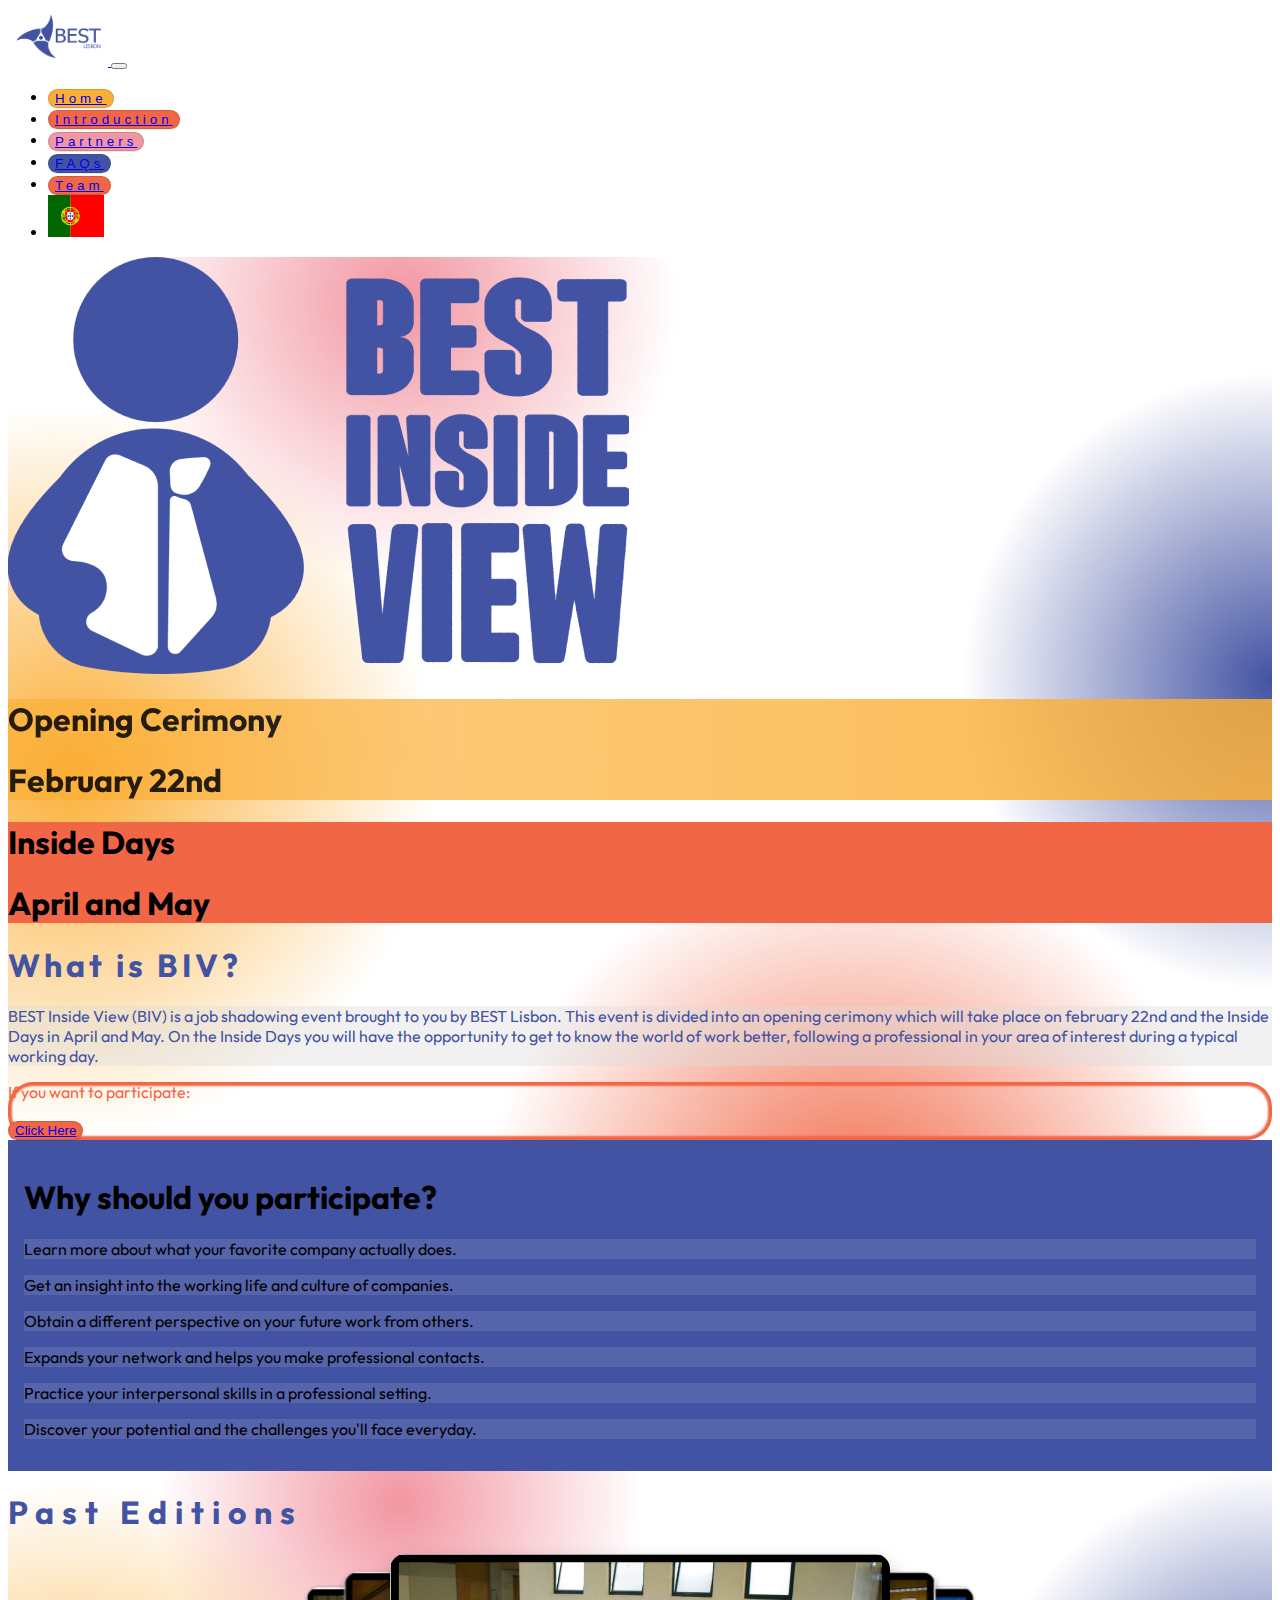
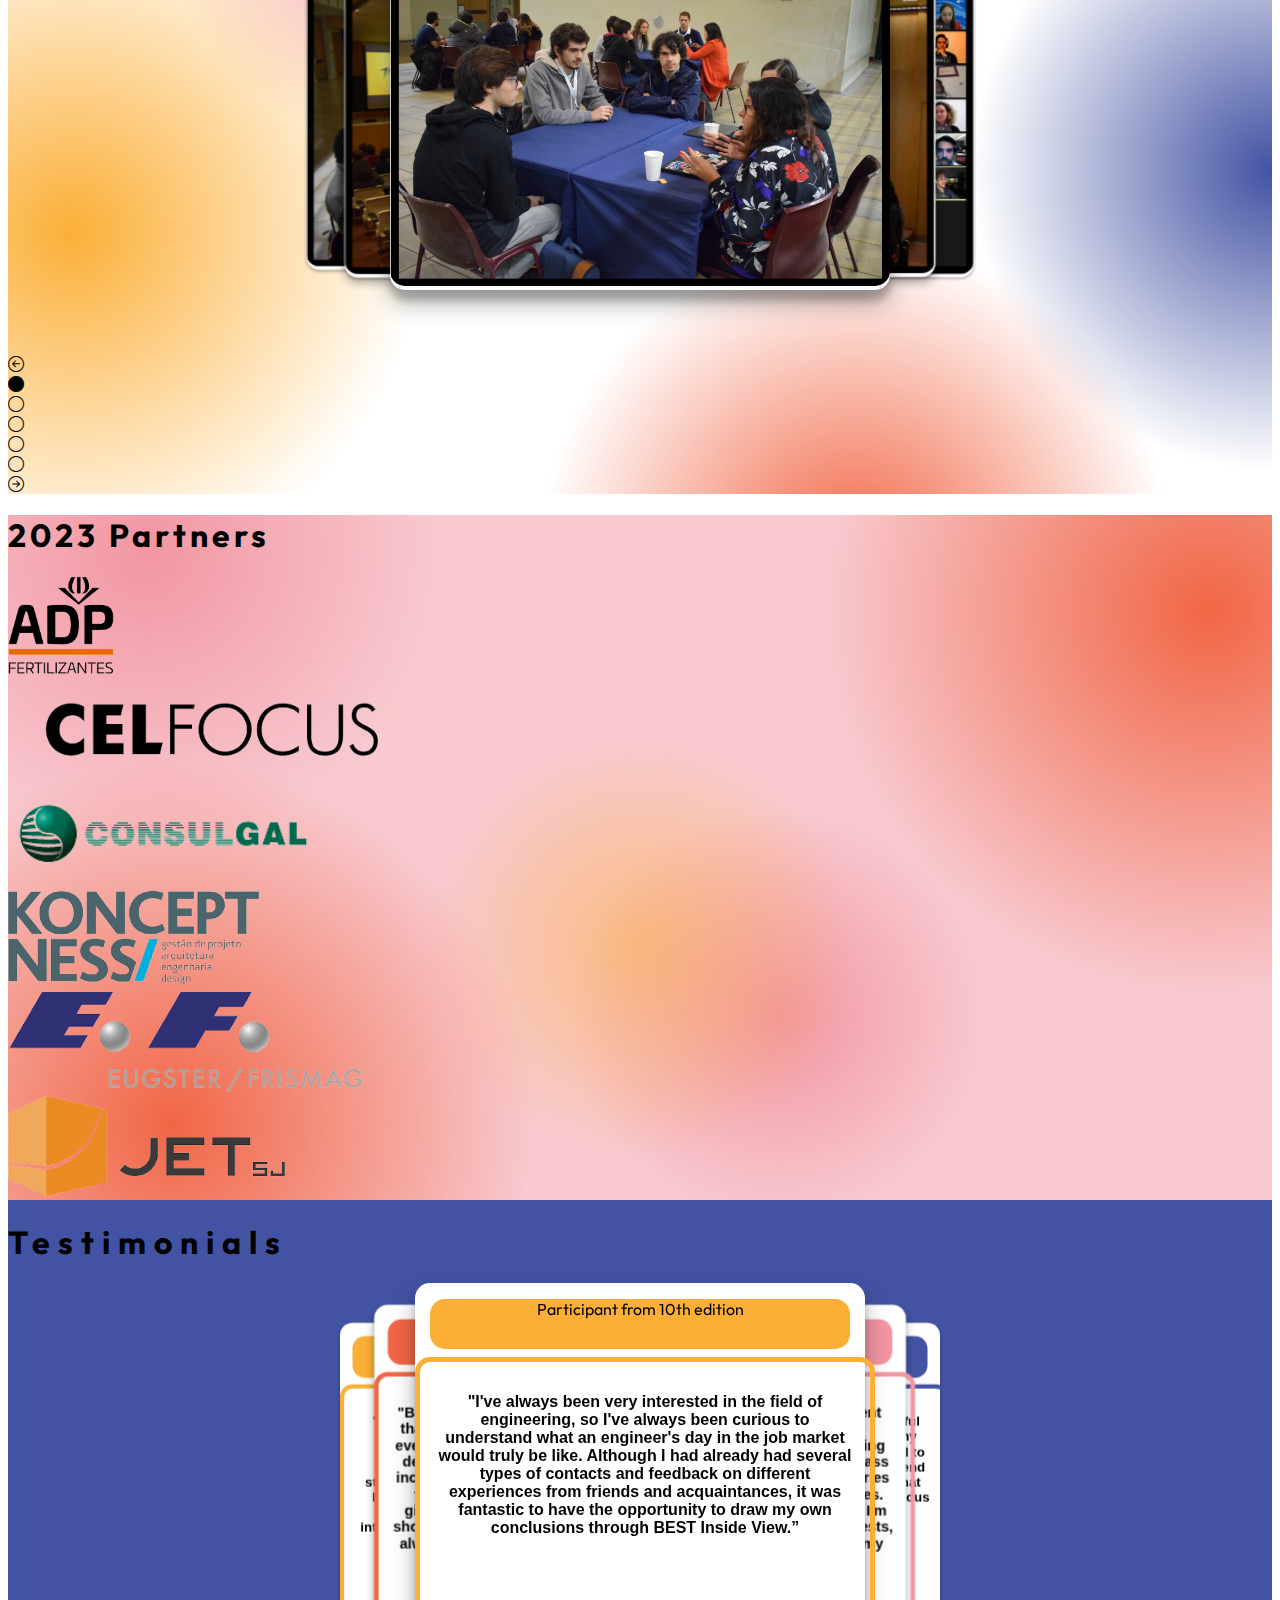
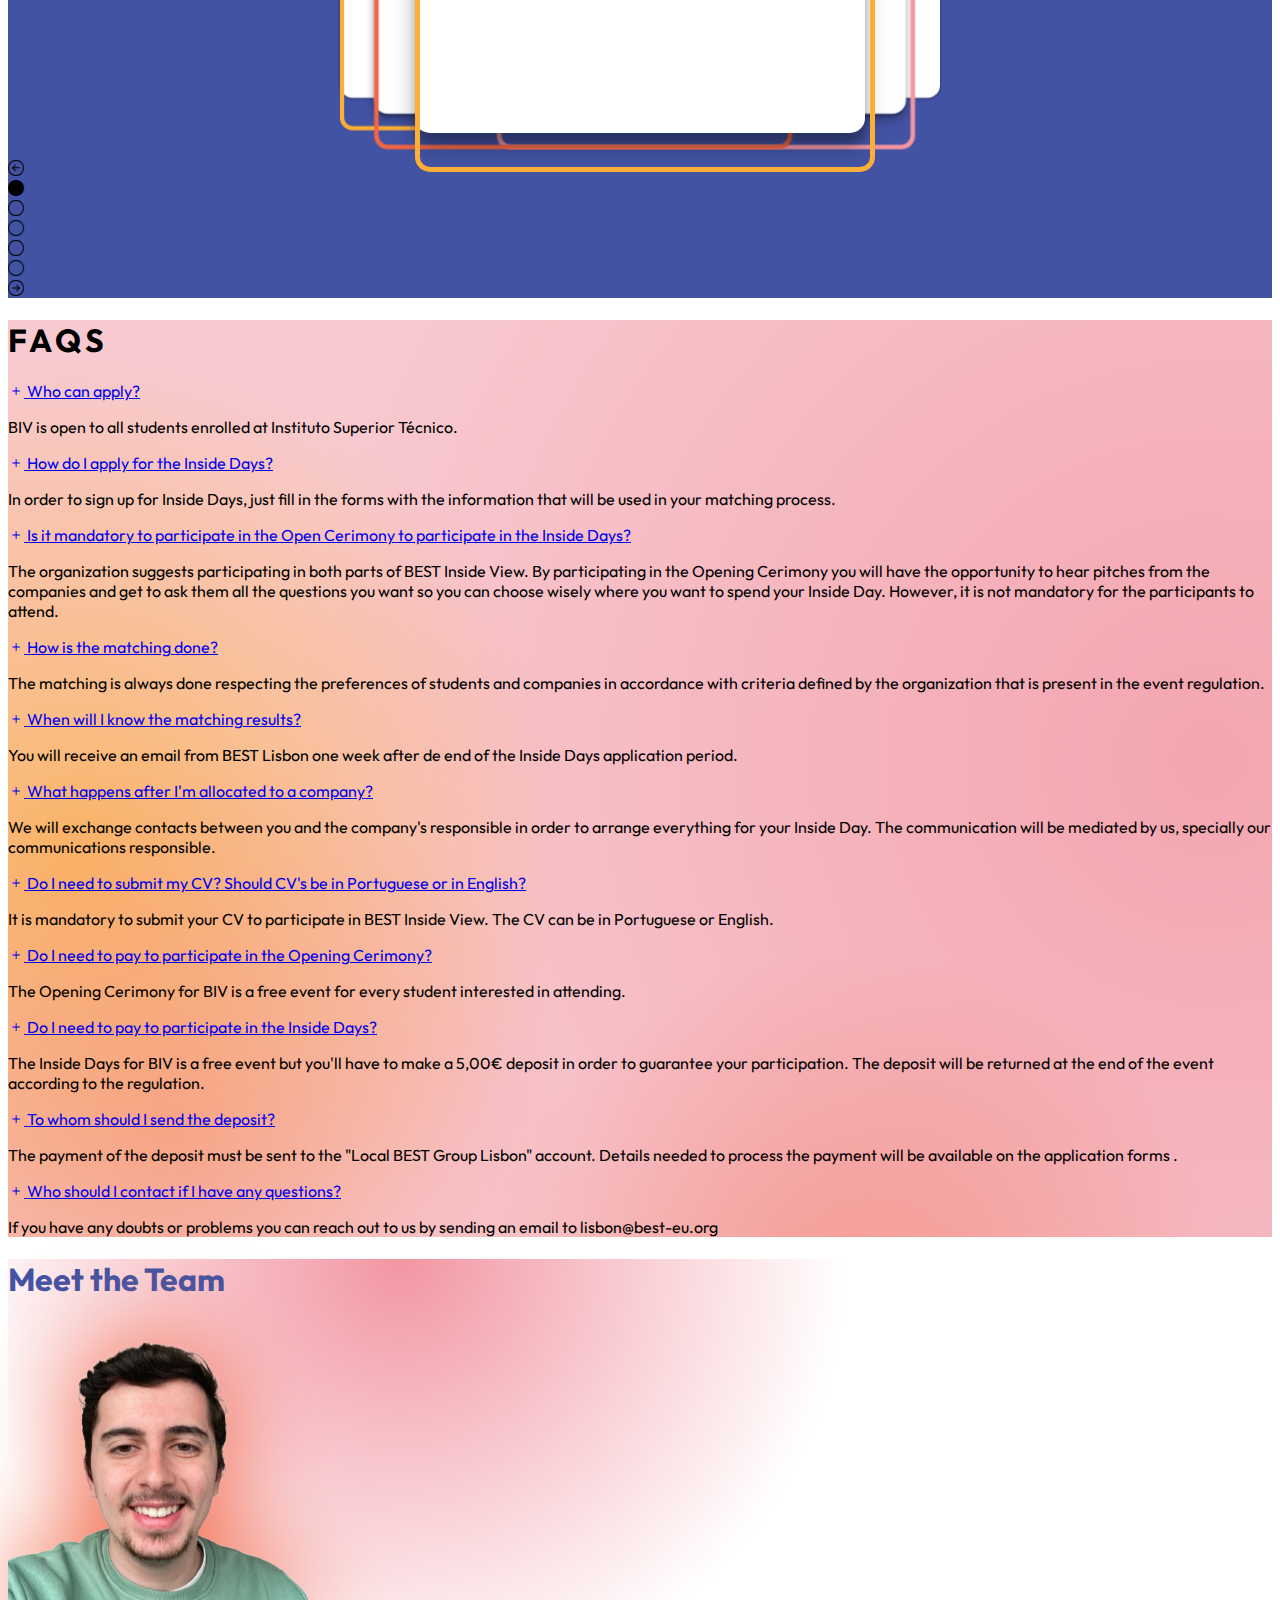
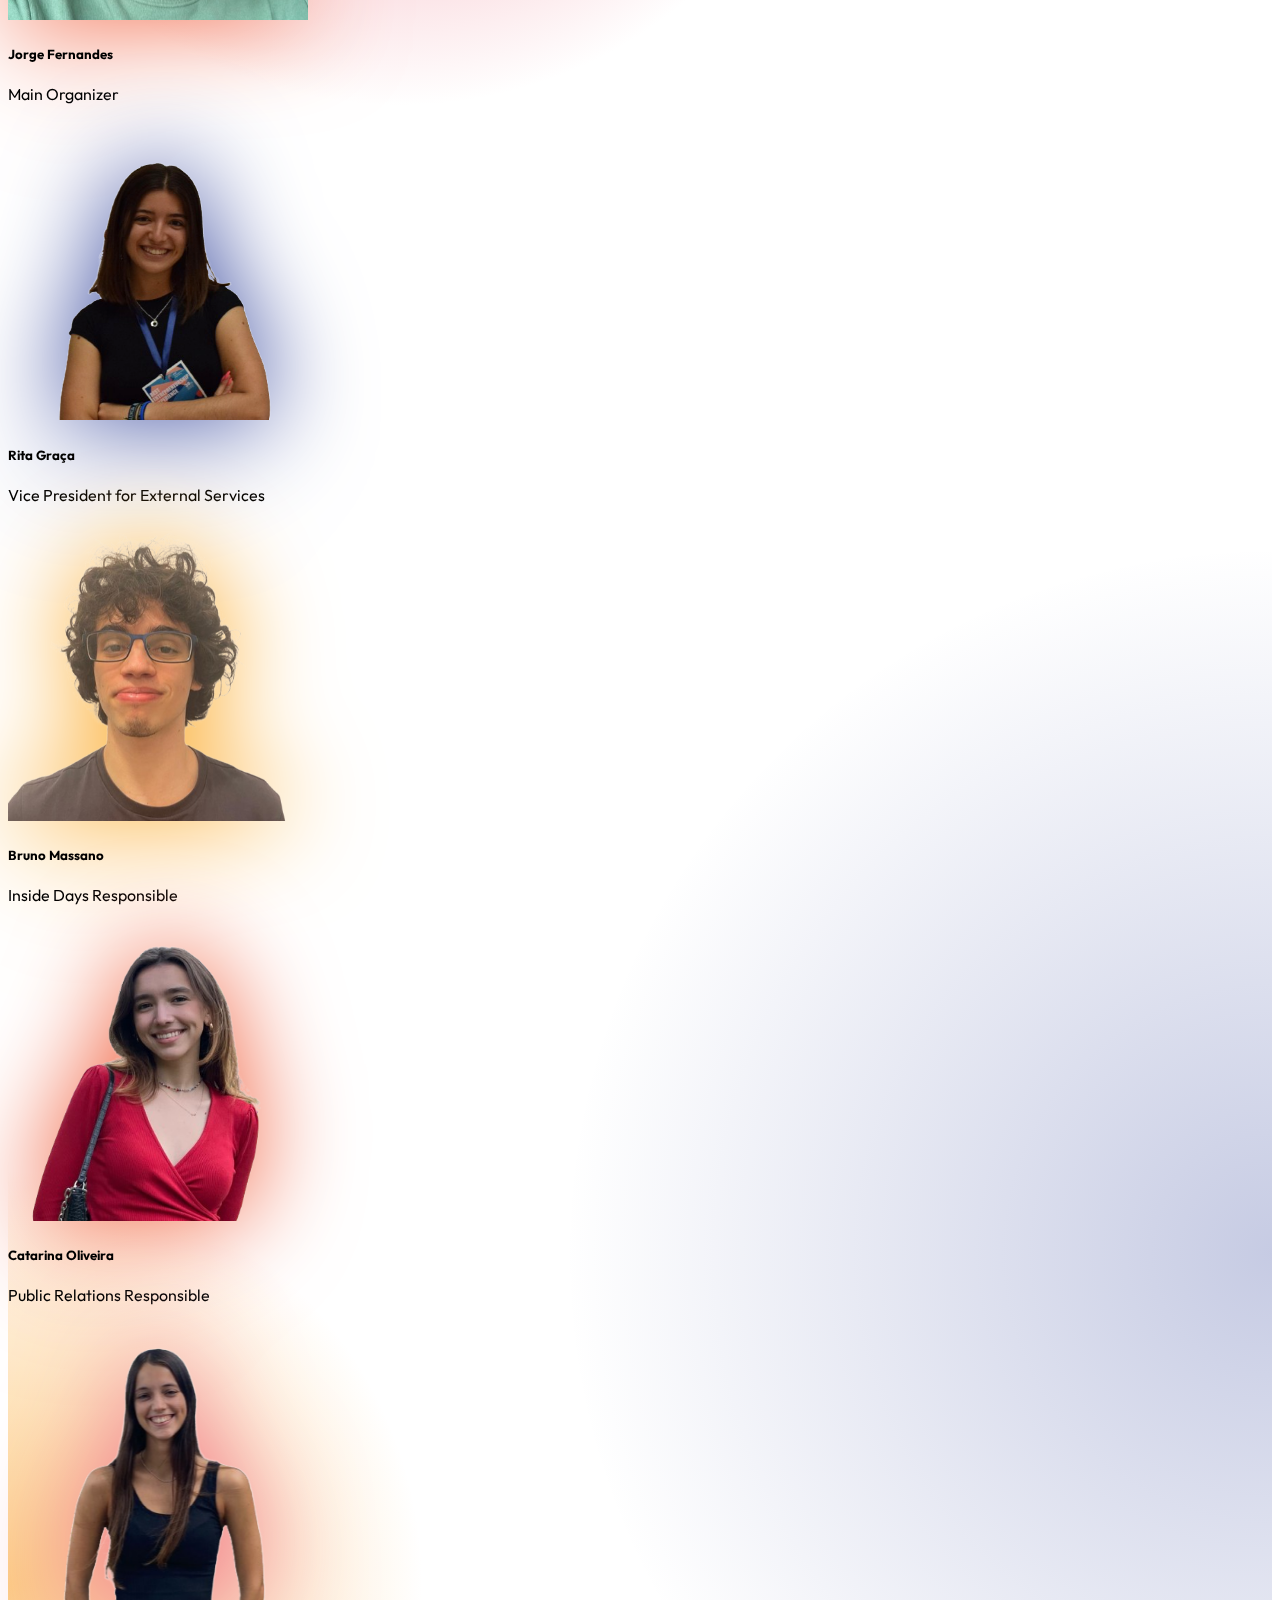
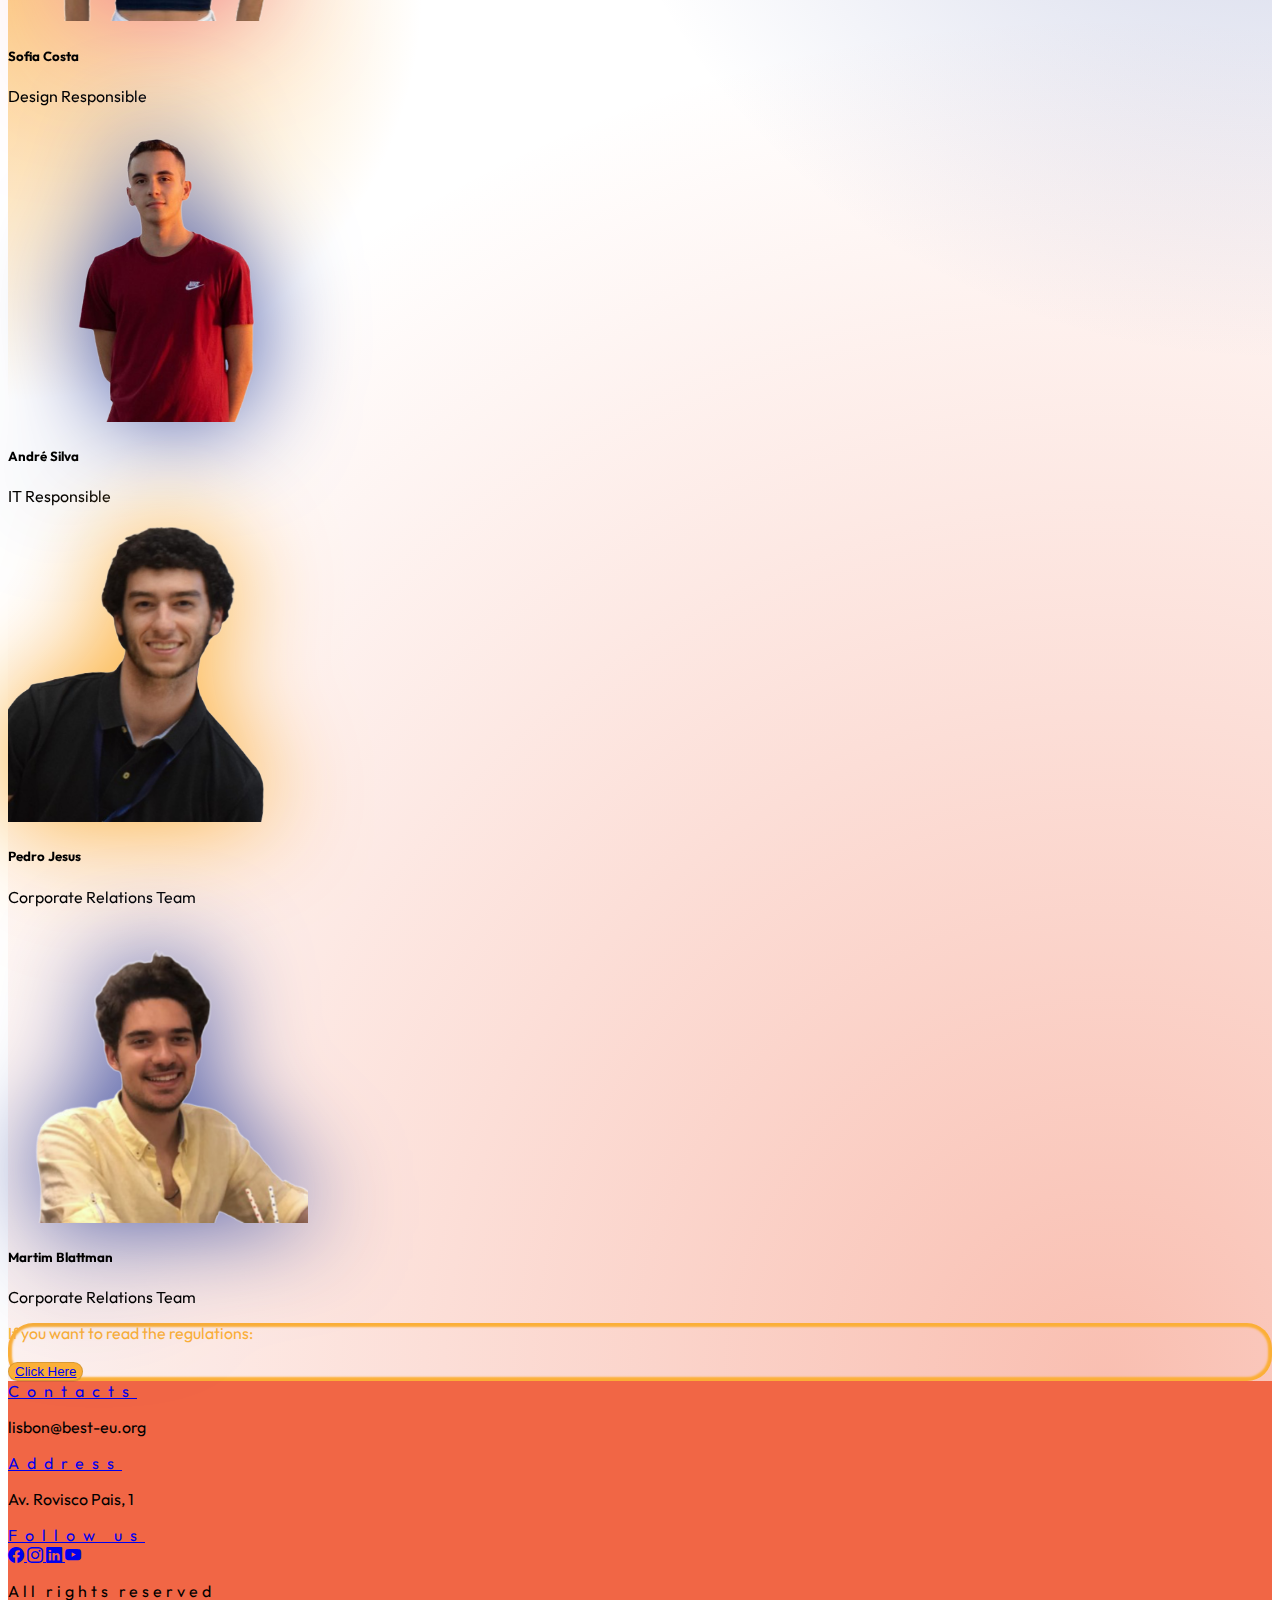
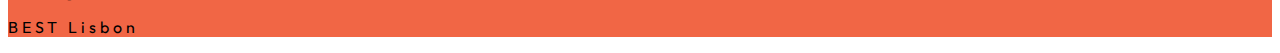
==== commit efacee92: "feedback" ====
--- a/index.html
+++ b/index.html
@@ -4,15 +4,20 @@
 <head>
   <meta charset="UTF-8">
   <meta name="viewport" content="width=device-width, initial-scale=1.0">
+
   <title>BEST Inside View</title>
+
   <link rel="preconnect" href="https://fonts.googleapis.com">
   <link rel="preconnect" href="https://fonts.gstatic.com" crossorigin>
   <link rel="stylesheet" href="https://cdn.jsdelivr.net/npm/bootstrap-icons@1.11.2/font/bootstrap-icons.min.css">
   <link href="https://fonts.googleapis.com/css2?family=Outfit:wght@100;200;300;400;500;600;700;800;900&display=swap"
     rel="stylesheet">
+  <link href="https://fonts.cdnfonts.com/css/kalam" rel="stylesheet">
+
   <link rel="stylesheet" href="./static/style.css">
   <link rel="stylesheet" href="./static/carousel.css">
   <link rel="stylesheet" href="./static/custom_buttons.css">
+
   <link href="./images/biv.png" rel="icon">
   <link href="https://cdn.jsdelivr.net/npm/bootstrap@5.3.2/dist/css/bootstrap.min.css" rel="stylesheet"
     integrity="sha384-T3c6CoIi6uLrA9TneNEoa7RxnatzjcDSCmG1MXxSR1GAsXEV/Dwwykc2MPK8M2HN" crossorigin="anonymous">
@@ -84,7 +89,7 @@
             <div class="container mx-md-4 my-4 text-center">
               <div id="inside-days-card" class="py-4 px-2 rounded-4 shadow text-light">
                 <h1 class="display-6 fw-semibold">Inside Days</h1>
-                <h1 class="mt-4 fw-light fs-3">May and June</h1>
+                <h1 class="mt-4 fw-light fs-3">April and May</h1>
               </div>
             </div>
           </div>
@@ -93,12 +98,12 @@
     </div>
 
     <div id="intro" class="px-4 py-5 mt-3 text-center">
-      <h1 class="display-4 mt-md-5 mb-5 biv-color-text wider-letter-spacing">What is BIV?</h1>
+      <h1 class="display-4 fw-bold mt-md-5 mb-5 biv-color-text wider-letter-spacing">What is BIV?</h1>
       <div id="what-is-biv-box" class="col-lg-6 col-xxl-4 mx-auto p-5 rounded-4">
         <p class="lead biv-color-text">
           BEST Inside View (BIV) is a job shadowing event brought to you by BEST Lisbon.
-          This event is divided into an opening cerimony which will take place on 
-          february 22nd and the Inside Days in May and June.
+          This event is divided into an opening cerimony which will take place on
+          february 22nd and the Inside Days in April and May.
           On the Inside Days you will have the opportunity to get to know the world of work better, following a
           professional in your area of interest during a typical working day.
         </p>
@@ -117,27 +122,27 @@
 
   <div id="why-participate" class="container-fluid py-5">
     <div class="container-lg" style="background-color: rgb(67, 83, 163); padding: 1rem;">
-      <div class="row text-center my-md-5">
+      <div class="row text-center my-3 my-md-5">
         <div class="col text-end">
-          <h1 class="display-4 fw-bold text-light">Why participate?</h1>
-        </div>
-      </div>
-      <div class="row">
-        <div class="col-md my-5 mx-md-4">
+          <h1 class="display-4 fw-bold text-light">Why should you participate?</h1>
+        </div>
+      </div>
+      <div class="row">
+        <div class="col-md my-3 my-md-5 mx-md-4">
           <div class="card h-100 border-white border-2 rounded rounded-4 text-white bg-transparent">
             <div class="card-body p-4 text-center">
               <p class="fs-5">Learn more about what your favorite company actually does.</p>
             </div>
           </div>
         </div>
-        <div class="col-md my-5 mx-md-4">
+        <div class="col-md my-3 my-md-5 mx-md-4">
           <div class="card h-100 border-white border-2 rounded rounded-4 text-white bg-transparent">
             <div class="card-body p-4 text-center">
               <p class="fs-5">Get an insight into the working life and culture of companies.</p>
             </div>
           </div>
         </div>
-        <div class="col-md my-5 mx-md-4">
+        <div class="col-md my-3 my-md-5 mx-md-4">
           <div class="card h-100 border-white border-2 rounded rounded-4 text-white bg-transparent">
             <div class="card-body p-4 text-center">
               <p class="fs-5">Obtain a different perspective on your future work from others.
@@ -147,21 +152,21 @@
         </div>
       </div>
       <div class="row">
-        <div class="col-md my-5 mx-md-4">
+        <div class="col-md my-3 my-md-5 mx-md-4">
           <div class="card h-100 border-white border-2 rounded rounded-4 text-white bg-transparent">
             <div class="card-body p-4 text-center">
               <p class="fs-5">Expands your network and helps you make professional contacts.</p>
             </div>
           </div>
         </div>
-        <div class="col-md my-5 mx-md-4">
+        <div class="col-md my-3 my-md-5 mx-md-4">
           <div class="card h-100 border-white border-2 rounded rounded-4 text-white bg-transparent">
             <div class="card-body p-4 text-center">
               <p class="fs-5">Practice your interpersonal skills in a professional setting.</p>
             </div>
           </div>
         </div>
-        <div class="col-md my-5 mx-md-4">
+        <div class="col-md my-3 my-md-5 mx-md-4">
           <div class="card h-100 border-white border-2 rounded rounded-4 text-white bg-transparent">
             <div class="card-body p-4 text-center">
               <p class="fs-5">Discover your potential and the challenges you'll face everyday.</p>
@@ -272,7 +277,7 @@
               <p class="pt-2 fs-4">Participant from 10th edition</p>
             </div>
             <div class="bottom-box bottom-box-yellow">
-              <p>"I've always been very interested in the field of engineering, so I've always been
+              <p class="text-justify fs-6">"I've always been very interested in the field of engineering, so I've always been
                 curious
                 to
                 understand what an engineer's day in the job market would truly be like. Although I had already had
@@ -285,7 +290,8 @@
               <p class="pt-2 fs-4">Participant from 11th edition</p>
             </div>
             <div class="bottom-box bottom-box-pink">
-              <p>"Being part of BIV was mind-blowing! As a student eager to dive into the engineering world, this
+              <p class="text-justify fs-6">"Being part of BIV was mind-blowing! As a student eager to dive into the
+                engineering world, this
                 experience was a game-changer. It was like peeking behind the scenes of what I've been learning in class
                 and seeing how it all fits in real workplaces. Theories turned into real-life strategies right before my
                 eyes. BIV allowed me to assess if the engineering path I'm pursuing really aligns with my passions and
@@ -294,10 +300,11 @@
           </label>
           <label for="s32" id="slide32">
             <div class="small-colored-box small-colored-box-blue">
-              <p class="pt-2 fs-4">Participant from 11th edition</p>
+              <p class="pt-2 fs-4 text-light">Participant from 11th edition</p>
             </div>
             <div class="bottom-box bottom-box-blue">
-              <p>"In BIV, I had the privilege of attending an insightful event at Celfocus, and I am compelled to share
+              <p class="text-justify fs-6">"In BIV, I had the privilege of attending an insightful event at Celfocus, and I
+                am compelled to share
                 my experience with great enthusiasm.
                 The day proved to be exceptionally rewarding, providing a unique blend of knowledge enrichment and
                 valuable insights that have significantly impacted my perspective on various aspects of my professional
@@ -309,7 +316,8 @@
               <p class="pt-2 fs-4">MO from 10th edition</p>
             </div>
             <div class="bottom-box bottom-box-yellow">
-              <p>"Being the MO was a challenge, as there is a great sense of responsibility because we want the
+              <p class="text-justify fs-6">"Being the MO was a challenge, as there is a great sense of responsibility because
+                we want the
                 experience of all parties involved to be the best possible. Each decision is made thinking of the
                 students and companies to allow a greater proximity between these and, consequently, greater ease for
                 students to enter the job market, while we show interesting companies that operate in different areas."
@@ -321,14 +329,13 @@
               <p class="pt-2 fs-4">MO from 11th edition</p>
             </div>
             <div class="bottom-box bottom-box-orange">
-              <p>"Being in the position of Main Organizer was different than I imagined because those months preparing
-                the
-                event were a challenge, and in the course of time each decision got bigger outcomes and the
-                responsibility
-                increased. This event is all about connecting students to companies, ensuring the best for both parties,
+              <p class="text-justify fs-6">"Being in the position of Main Organizer was different than I imagined because
+                those months preparing
+                the event were a challenge, and in the course of time each decision got bigger outcomes and the
+                responsibility increased. This event is all about connecting students to companies, ensuring the best
+                for both parties,
                 giving students an easier way to the job market and showing them interesting companies. The end result
-                is
-                always fulfilling, allowing companies and students to have a bigger proximity."
+                is always fulfilling, allowing companies and students to have a bigger proximity."
               </p>
             </div>
           </label>
@@ -537,29 +544,29 @@
 
   <div id="team" class="py-5 container-fluid elipses-team">
     <div class="container-lg text-end my-md-5">
-      <h1 class="display-1 fw-semibold biv-color-text">TEAM</h1>
+      <h1 class="display-1 fw-semibold biv-color-text">Meet the Team</h1>
     </div>
     <div class="container-lg">
       <div class="row py-5">
-        <div class="col-md text-center mx-md-4 my-2 my-md-0">
+        <div class="col-md text-center mx-md-4 my-2 my-md-0 orange-highlight">
           <img src="./images/team/JorgeFernandes.png" alt="Jorge Fernandes" width="300" height="300"
-            class="object-fit-cover orange-highlight">
+            class="object-fit-cover">
           <div class="py-3">
             <h5 class="display-6">Jorge Fernandes</h5>
             <p class="lead">Main Organizer</p>
           </div>
         </div>
-        <div class="col-md text-center mx-md-4 my-2 my-md-0">
+        <div class="col-md text-center mx-md-4 my-2 my-md-0 blue-highlight">
           <img src="./images/team/RitaGraca.png" alt="Jorge Fernandes" width="300" height="300"
-            class="object-fit-cover yellow-highlight">
+            class="object-fit-cover">
           <div class="py-3">
             <h5 class="display-6">Rita Graça</h5>
             <p class="lead">Vice President for External Services</p>
           </div>
         </div>
-        <div class="col-md text-center mx-md-4 my-2 my-md-0">
+        <div class="col-md text-center mx-md-4 my-2 my-md-0 yellow-highlight">
           <img src="./images/team/BrunoMassano.png" alt="Jorge Fernandes" width="300" height="300"
-            class="object-fit-cover blue-highlight">
+            class="object-fit-cover">
           <div class="py-3">
             <h5 class="display-6">Bruno Massano</h5>
             <p class="lead">Inside Days Responsible</p>
@@ -567,17 +574,17 @@
         </div>
       </div>
       <div class="row py-5">
-        <div class="col-md text-center mx-md-4 my-2 my-md-0">
+        <div class="col-md text-center mx-md-4 my-2 my-md-0 orange-highlight">
           <img src="./images/team/CatarinaOliveira.png" alt="Jorge Fernandes" width="300" height="300"
-            class="object-fit-cover orange-highlight">
+            class="object-fit-cover">
           <div class="py-3">
             <h5 class="display-6">Catarina Oliveira</h5>
             <p class="lead">Public Relations Responsible</p>
           </div>
         </div>
-        <div class="col-md text-center mx-md-4 my-2 my-md-0">
+        <div class="col-md text-center mx-md-4 my-2 my-md-0 pink-highlight">
           <img src="./images/team/SofiaCosta.png" alt="Jorge Fernandes" width="300" height="300"
-            class="object-fit-cover pink-highlight">
+            class="object-fit-cover">
           <div class="py-3">
             <h5 class="display-6">Sofia Costa</h5>
             <p class="lead">Design Responsible</p>
@@ -593,17 +600,17 @@
         </div>
       </div>
       <div class="row py-5">
-        <div class="col-md text-center mx-md-4 my-2 my-md-0">
+        <div class="col-md text-center mx-md-4 my-2 my-md-0 yellow-highlight">
           <img src="./images/team/PedroJesus_CR.png" alt="Jorge Fernandes" width="300" height="300"
-            class="object-fit-cover yellow-highlight">
+            class="object-fit-cover">
           <div class="py-3">
             <h5 class="display-6">Pedro Jesus</h5>
             <p class="lead">Corporate Relations Team</p>
           </div>
         </div>
-        <div class="col-md text-center mx-md-4 my-2 my-md-0">
+        <div class="col-md text-center mx-md-4 my-2 my-md-0 blue-highlight">
           <img src="./images/team/MartimBlattman.png" alt="Jorge Fernandes" width="300" height="300"
-            class="object-fit-cover orange-highlight">
+            class="object-fit-cover">
           <div class="py-3">
             <h5 class="display-6">Martim Blattman</h5>
             <p class="lead">Corporate Relations Team</p>
--- a/static/style.css
+++ b/static/style.css
@@ -25,7 +25,7 @@
 }
 
 .pink-highlight {
-    filter: drop-shadow(0px 0px 50px #f296a2);
+    filter: drop-shadow(0px 0px 50px #f07a89);
 }
 
 .orange-highlight {
@@ -71,7 +71,10 @@
 
 .elipses-team {
     background:
-        radial-gradient(circle at 95% 0%, rgba(242, 150, 162, 1) 0%, rgba(67, 83, 163, 0) 23%);
+        radial-gradient(circle at 100% 48%, rgba(67, 83, 163, 0.30) 0%, rgba(67, 83, 163, 0) 33%),
+        radial-gradient(circle at 87% 100%, rgba(241, 102, 69, 0.42) 0%, rgba(67, 83, 163, 0) 39%),
+        radial-gradient(circle at 0% 58%, rgba(251, 175, 55, 0.60) 0%, rgba(67, 83, 163, 0) 18%),
+        radial-gradient(circle at 31% 0%, rgba(242, 150, 162, 1) 0%, rgba(67, 83, 163, 0) 13%);
 }
 
 /* Add custom CSS for transparent cards with a white border */
@@ -118,7 +121,7 @@
 }
 
 #open-cerimony-card {
-    background: -webkit-linear-gradient(0deg, #D8B2B6, #785A88);
+    background: -webkit-linear-gradient(0deg, rgba(251, 175, 55, 0.75) 10%, #fbaf37);
     opacity: 85%;
 }
 
--- a/static/carousel.css
+++ b/static/carousel.css
@@ -116,10 +116,12 @@
   text-align: center;
   width: 420px;
   max-width: 100%;
-  height: 65vh;
-  max-height: 375px;
+  min-height: 375px;
+  max-height: 385px;
   border-radius: 15px;
   margin: 0 auto;
+  font-family: 'Kalam', sans-serif;
+  font-weight: bolder;
 }
 
 .bottom-box-yellow {
